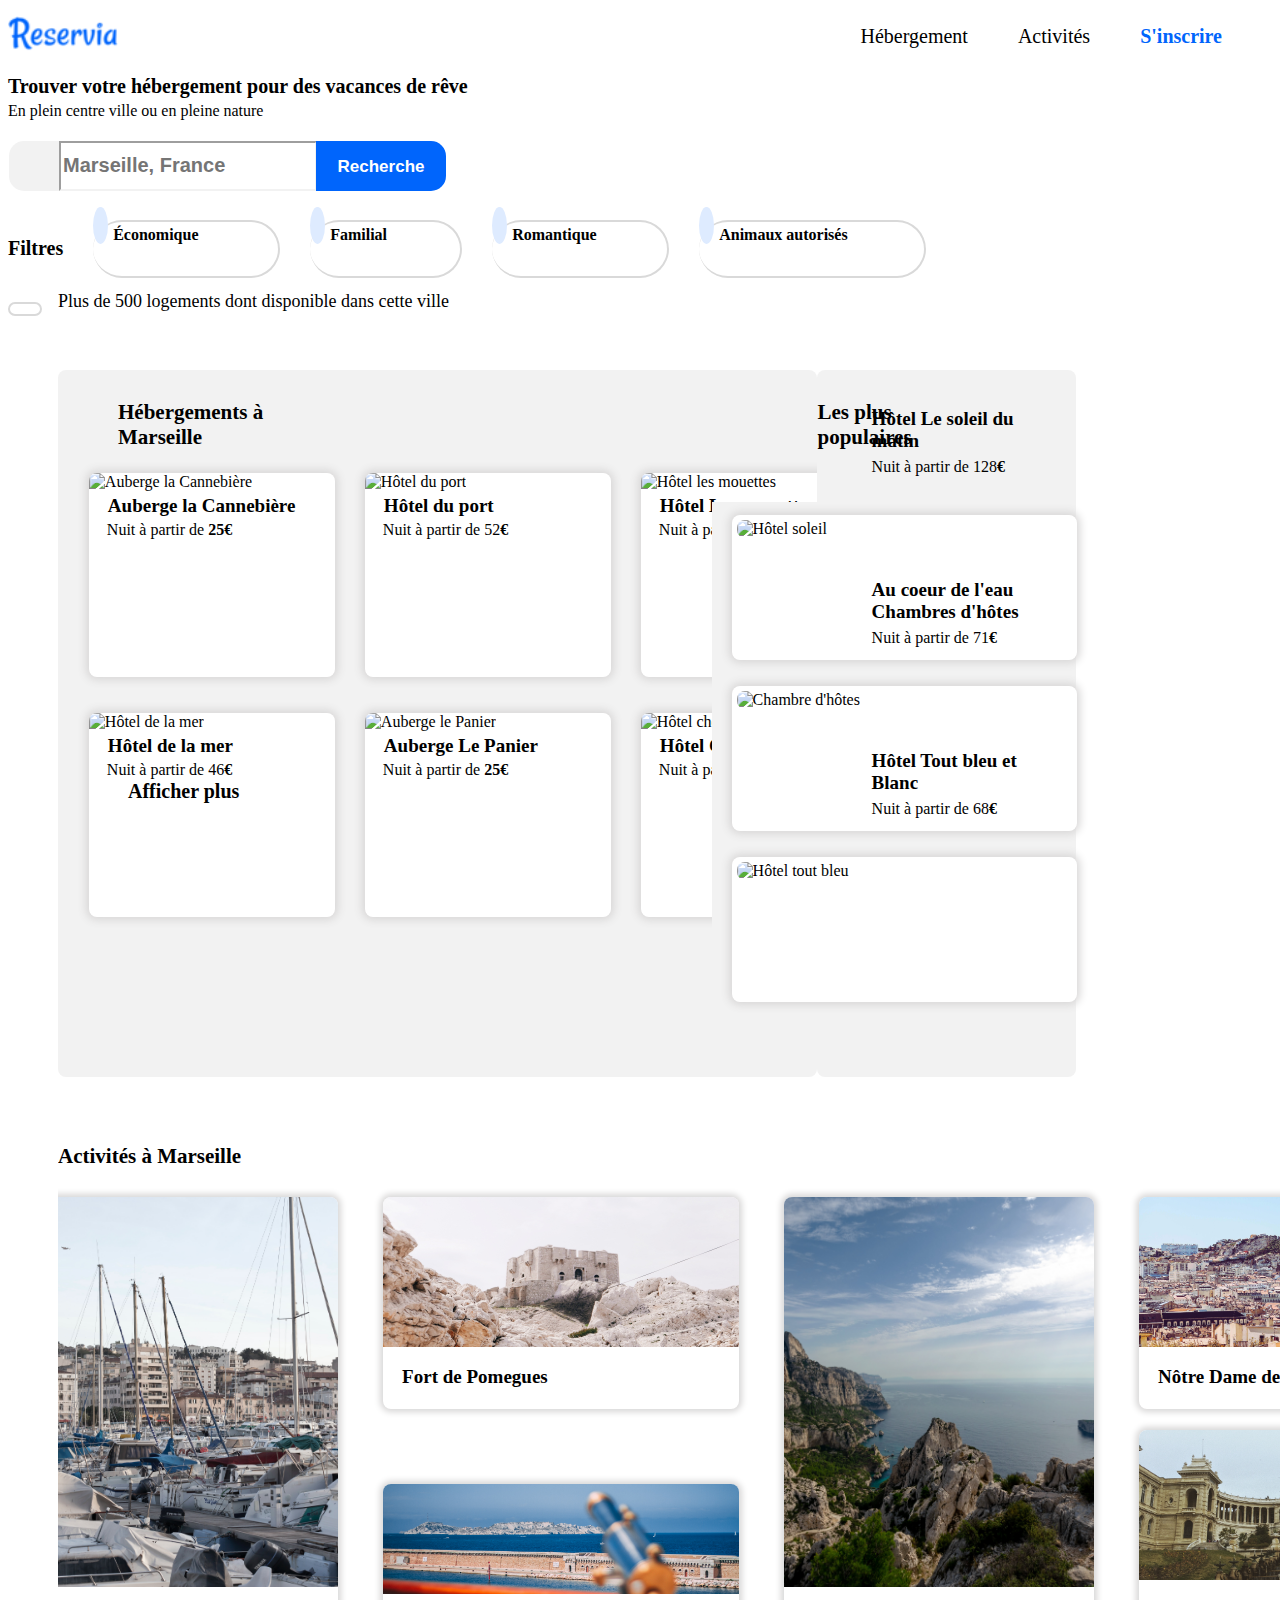
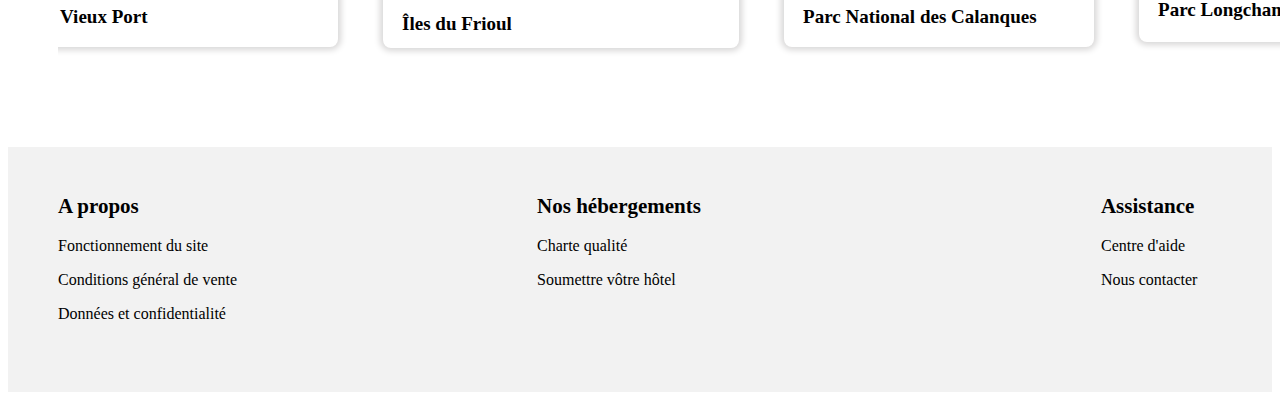
==== index.html @ 45e56929 "modified files" ====
<!DOCTYPE html>
<html lang="fr">

<head>
    <meta charset="utf-8"/>
    <title>Réservia, réserver vos plus belles vacances</title>
    <link rel="stylesheet" href="styles/styles.css">
    <script src="https://kit.fontawesome.com/79e3608237.js" crossorigin="anonymous"></script>
</head>

<body>
                                            <!----------HEADER RESERVIA--------------->
                                            
  <header class="container header-content"> 
                                            <!-------------LEFT PART----------------->

    <div class="logo-content">
          <a href="index.html"><img src="logo/Reservia@3x.png" alt="logo reservia" class="logoreservia"/></a>
          <h1>Trouver votre hébergement pour des vacances de rêve</h1>
          <p class="sous-title">En plein centre ville ou en pleine nature</p>
      <div class="search-localisation">
          <div class="gps">
            <i class="fas fa-map-marker-alt icone"></i>
          </div>
            <input type="text" placeholder="Marseille, France" class="input"/>
            <button>Recherche</button>
      </div>
      <div class="filter">
        <h6>Filtres</h6>
        <div class="catégories eco">
          <i class="fas fa-money-bill-wave icons"></i>
          <a href="#" class="a-filter">Économique</a> 
        </div>
        <div class="catégories fami">
          <i class="fas fa-child icons"></i>
          <a href="#" class="a-filter">Familial</a>
        </div>
        <div class="catégories roman">
          <i class="fas fa-heart icons"></i>
          <a href="#" class="a-filter">Romantique</a>
        </div>
        <div class="catégories animal">
          <i class="fas fa-dog icons"></i>
          <a href="#" class="a-filter">Animaux autorisés</a>
        </div>
  </div>
  <i class="fas fa-info info"></i>
  <p class="info-text">Plus de 500 logements dont disponible dans cette ville</p>  
                                             <!--------------NAVIGATION HEADER------------------>

    <nav> 
          <ul>
              <li><a href="#nav-hebe">Hébergement</a></li>
              <li><a href="#nav-act">Activités</a></li>
              <li class="inscript">S'inscrire</li>
          </ul>
    </nav>
             
</header>
                                            <!----------------MIDDLE RESERVIA------------------------>

<div class="section-up">
   <section class="container1">
                                            <!----------------ACCOMODATION----------------------->

          <h2 id="nav-hebe">Hébergements à Marseille</h2>

    <div class="container1-1">
        <article class="marseille">  
             <img src="images/hebergement/aubergelacannebiere.jpg" alt="Auberge la Cannebière" class="image-marseille"/>
             <h3>Auberge la Cannebière</h3>
             <p class="p-hebe">Nuit à partir de <strong>25€</strong></p>
                <div class="star">
                  <i class="fas fa-star simple"></i>
                  <i class="fas fa-star simple"></i>
                  <i class="fas fa-star simple"></i>
                  <i class="fas fa-star simple"></i>
                  <i class="fas fa-star white"></i>
                </div>

        </article>

        <article class="marseille">

              <img src="images/hebergement/hoteldelamer.jpg" alt="Hôtel de la mer" class="image-marseille"/>
              <h3>Hôtel de la mer</h3>
                <div class="p-star">
                  <p class="p-hebe">Nuit à partir de 46<strong>€</strong></p>
                    <div class="star">
                      <i class="fas fa-star simple"></i>
                      <i class="fas fa-star simple"></i>
                      <i class="fas fa-star simple"></i>
                      <i class="fas fa-star white"></i>
                      <i class="fas fa-star white"></i>
                    </div>
                </div>
        </article>

        <article class="marseille">

              <img src="images/hebergement/hotelduport.jpg" alt="Hôtel du port" class="image-marseille"/>
              <h3>Hôtel du port</h3>
                    <div class="p-star">
                      <p class="p-hebe">Nuit à partir de 52<strong>€</strong></p>
                        <div class="star">
                          <i class="fas fa-star simple"></i>
                          <i class="fas fa-star simple"></i>
                          <i class="fas fa-star simple"></i>
                          <i class="fas fa-star simple"></i>
                          <i class="fas fa-star simple"></i>
                        </div>
                    </div>
        </article>

        <article class="marseille">

               <img src="images/hebergement/aubergelepanier.jpg" alt="Auberge le Panier" class="image-marseille"/>
               <h3>Auberge Le Panier</h3>
                    <div id="p-star">
                      <p class="p-hebe">Nuit à partir de <strong>25€</strong></p>
                        <div class="star">
                           <i class="fas fa-star simple"></i>
                           <i class="fas fa-star simple"></i>
                           <i class="fas fa-star simple"></i>
                           <i class="fas fa-star simple"></i>
                           <i class="fas fa-star white"></i>
                        </div>
                    </div>
        </article>

        <article class="marseille">

                 <img src="images/hebergement/hotellesmouettes.jpg" alt="Hôtel les mouettes" class="image-marseille"/>
                 <h3>Hôtel Les mouettes</h3>
                    <p class="p-hebe">Nuit à partir de 76<strong>€</strong></p>
                      <div class="star">
                          <i class="fas fa-star simple"></i>
                          <i class="fas fa-star simple"></i>
                          <i class="fas fa-star simple"></i>
                          <i class="fas fa-star simple"></i>
                          <i class="fas fa-star white"></i>
                      </div>

        </article>

        <article class="marseille">

                  <img src="images/hebergement/hotelchezamina.jpg" alt="Hôtel chez Amina" class="image-marseille"/>
                  <h3>Hôtel Chez Amina</h3>
                     <p class="p-hebe">Nuit à partir de 96<strong>€</strong></p>
                        <div class="star">
                            <i class="fas fa-star simple"></i>
                            <i class="fas fa-star simple"></i>
                            <i class="fas fa-star simple"></i>
                            <i class="fas fa-star simple"></i>
                            <i class="fas fa-star simple"></i>
                        </div>
        </article>
      </div>
            <a class="affich" href="#">Afficher plus</a>
   </section>
                                                 <!----------------MOST POPULAR--------------------->

   <section class="container2">
      <div id="title-popular">
            <h2 class="title-popular1">Les plus populaires</h2>
            <i class="fas fa-chart-line logo-popular"></i>
      </div>
      <div class="popularcontent">

        <article class="popular">
    
            <img src="images/popular/hotelsoleil.jpg" alt="Hôtel soleil" class="imagepopular"/>
            <h5>Hôtel Le soleil du<br/> matin</h5>
            <p class="nuitpopular">Nuit à partir de 128<strong>€</strong></p>
                   <div class="star-popular">
                           <i class="fas fa-star simple"></i>
                           <i class="fas fa-star simple"></i>
                           <i class="fas fa-star simple"></i>
                           <i class="fas fa-star simple"></i>
                           <i class="fas fa-star simple"></i>
                   </div>
    
        </article>
            
        <article class="popular">
    
            <img src="images/popular/chambredhote.jpg" alt="Chambre d'hôtes" class="imagepopular"/>
            <h5>Au coeur de l'eau<br/>Chambres d'hôtes</h5>
            <p class="nuitpopular">Nuit à partir de 71<strong>€</strong></p>
                   <div class="star-popular">
                            <i class="fas fa-star simple"></i>
                            <i class="fas fa-star simple"></i>
                            <i class="fas fa-star simple"></i>
                            <i class="fas fa-star simple"></i>
                            <i class="fas fa-star white"></i>
                   </div>
    
          </article>
    
          <article class="popular">
    
              <img src="images/popular/hoteltoutbleu.jpg" alt="Hôtel tout bleu" class="imagepopular"/>
              <h5>Hôtel Tout bleu et<br/> Blanc</h5>
              <p class="nuitpopular">Nuit à partir de 68<strong>€</strong></p>
                   <div class="star-popular">
                             <i class="fas fa-star simple"></i>
                             <i class="fas fa-star simple"></i>
                             <i class="fas fa-star simple"></i>
                             <i class="fas fa-star simple"></i>
                             <i class="fas fa-star white"></i>
                   </div>
           </article>
      </div>
   </section>
    </div>

  <section class="conteneur3">
                                                <!------------------ACTIVITIES---------------------->

            <h2><a id="nav-act">Activités à Marseille</a></h2>
     <div class="activities">
      

            <article class="act-big">

                <img src="images/activities/vieuxport.jpg" alt="vieux port" class="image-port"/>
                <h3 class="title-act">Vieux Port</h3>

            </article>

         <div class="actcol1">    
            <article class="act-fort">

                <img src="images/activities/fortdepomegues.jpg" alt="Fort de pomegues" class="image-fort"/>
                <h3 class="title-act">Fort de Pomegues</h3>

            </article>

            <article class="act-frioul">

                <img src="images/activities/ilefrioul.jpg" alt="Îles du Frioul" class="image-frioul"/>
                <h3 class="title-act">Îles du Frioul</h3>

            </article>
         </div>

            <article class="act-national">

                <img src="images/activities/parcnational.jpg" alt="Parc national des Calanques" class="image-national"/>
                <h3 class="title-act">Parc National des Calanques</h3>

            </article>


            <article class="act-notredame">

                <img src="images/activities/notredame.jpg" alt="Nôtre dame de la Garde" class="image-notredame"/>
                <h3 class="title-act">Nôtre Dame de la Garde</h3>

            </article>

            <article class="act-longchamp">

                <img src="images/activities/parclongchamp.jpg" alt="Parc Longchamp" class="image-longchamp"/>
                <h3 class="title-act">Parc Longchamp</h3>

            </article>
     </div>
  </section>
                                            <!------------------FOOTER------------------------> 
  <footer>                                  
     <div class="pied">
      
       <div class="about">
                 <h2 class="title">A propos</h2>
                 <p><a href="#" class="footernav">Fonctionnement du site</a></p>
                 <p><a href="#" class="footernav">Conditions général de vente</a></p>
                 <p><a href="#" class="footernav">Données et confidentialité</a></p>
       </div>
       
       <div class="hebe">
                 <h2 class="title"><a></a>Nos hébergements</h2>
                 <p><a href="#" class="footernav">Charte qualité</a></p>
                 <p><a href="#" class="footernav">Soumettre vôtre hôtel</a></p>
       </div>

        <div class="contact">
                 <h2 class="title">Assistance</h2>
                 <p><a href="#" class="footernav">Centre d'aide</a></p>
                 <p><a href="#" class="footernav">Nous contacter</a></p>
        </div>

     </div>
   </footer>
  </body>
 
</html>
---- styles/styles.css ----
/*.......... POLICE & TITLES..........*/

@font-face
{
    font-family: 'raleway-medium';
    src: url('polices/Raleway-Medium.ttf');
    font-family: 'raleway-variable';
    src: url('polices/Raleway-VariableFont.ttf');
}

body
{
    font-family: 'raleway-variable';
}

h1,nav li
{
    font-size: 20px;
}
h2
{
    font-size: 21px;
    color: black;
    font-weight: bold;
}

h3
{
    font-size: 19px;
    color: black;
    font-weight: bold;
    margin: 4px;
    padding-left: 15px;
}
h5
{
    font-size: 19px;
    color: black;
    font-weight: bold;
    padding-left: 140px;
    margin-top: -130px;
    position: absolute;   
}
h6
{
    font-size: 20px;
}
                  /*..........HEADER RESERVIA..........*/

header-content
{
    display: flex;
    flex-flow: row wrap;
    justify-content: space-between;
    align-content: flex-start;
    margin-left: 50px;
}
.logoreservia
{
    width: 110px;
    height: 50px;
}

.logo-content
{   
    display: flex;
    flex-flow: column wrap;
}
.sous-title
{
    margin-top: -10px;
}
.search-localisation 
{
    display: flex;
    flex-flow: row wrap;
    justify-content: stretch;
    margin-top: 5px; 
}

.gps
{
    width: 50px;
    height: 50px;
    margin-left: 1px;
    border-top-left-radius: 15px;
    border-bottom-left-radius: 15px;
    background-color: #f2f2f2
}
.icone
{ 
    color: black;
    font-size: 20px;
    position: absolute;
    margin-left: 15px;
    margin-top: 15px;

}
.input
{
    border-color: #f2f2f2;
    width: 250px;
    color: black;
    font-size: 20px;
    font-weight: bold;
}
button
{
    margin-left: -1px;
    width: 130px;
    height: 50px;
    font-size: 17px;
    font-weight: 600;
    line-height: 50px;
    background-color: #0065FC;
    color: #fff;
    border: none;
    border-top-right-radius: 15px;
    border-bottom-right-radius: 15px;
    cursor: pointer; 
}
.filter
{
    display: flex;
    flex-flow: row wrap;
    justify-content: flex-start;
    align-items: center;
}
.catégories
{
    border: 2px solid #d9d9d9;
    border-radius: 30px;
    height: 54px;
    border-left: none; 
    margin-left: 30px;
}
.icons
{
    color: #0065FC;
    background-color: #DEEBFF;
    border-radius: 50%;
    padding-left: 15px;
    padding-top:15px;
    width: 40px;
    height: 40px;
    font-size: 20px;
}
.a-filter
{
    text-decoration: none;
    color: #000;
    padding-left: 5px;
    font-weight: bold;
    font-size: 16px;
}
.eco
  {
    width: 185px;
  }
.fami
  {
    width: 150px;
  }
.roman
  {
    width: 175px;
  }
.animal
  {
    width: 225px;
  }
.catégories:hover
  {
    border: 2px solid black;
  }
.icons:hover
  {
    background-color: black;
  }
.infoss
  {
    display: flex;
    flex-flow: row wrap;
  }
.info
  {   
    width: 20px;
    padding-left: 10px;
    padding-top: 5px;
    padding-bottom:5px;
    color:#0065FC;
    font-size: 20px;
    border: 2px solid #d9d9d9;
    border-radius: 30px;
    line-height: 20px;
    margin-top: -5px;
  }
.info-text
  {
    font-size: 18px;  
    margin-left: 50px;
    margin-top: -25px;
  }

                       /*..........NAVIGATION..........*/

nav ul
{ 
    list-style-type:none;
    display: flex;
    justify-content: right;
    margin-top: -340px;
    padding-top: 35px;
}
nav li
{
    margin-right: 50px;
}
.inscript
{
    color: #0065FC;
    font-weight: bold;
}

nav a
{
    text-decoration: none;
    color: black;

}
nav a:hover
{
    color: #0065FC;
    border-top: 2px solid #0065FC;
    padding-top: 40px;
}

                      /*..........HIGH SECTION..........*/

.section-up
{
    display: flex;
    justify-content: space-between;
    margin-top: 40px;

}
.simple
{
    color: #0065FC; 
}
.white
{
    color: #f2f2f2  
}
                      /*..........ACCOMODATION..........*/

.container1
{
    width: 1081px;
    height: 707px;
    display: flex;
    background-color: #f2f2f2;
    border-radius: 8px;
    margin-left: 50px;
}
.container1-1
{
    width: 810px;
    height: 450px;
    display: flex;
    flex-flow: column wrap;
    border-radius: 8px;
    justify-content: space-around;
    margin-top: 100px;
    margin-left: -240px;
    gap: 30px;

}
#nav-hebe
{
    margin-left: 60px;
    margin-top: 30px;
}
.marseille
{    
    width: 246px;
    height: 204px;
    border-radius: 8px;
    box-shadow: 0 0 8px 3px #d8d7d7;
    background-color: white;
}

.image-marseille
{
    width: 246px;
    height: 120px;
    object-fit:cover;
    border-radius: 8px 8px 0 0;
}

.p-hebe
{
    color: black;
    margin-top: -0px;
    margin-bottom: 25px;
    margin-left: 18px; 
}
.star
{ 
    margin-top: -16px;
    margin-left: 18px;
}

.affich
{
    text-decoration: none;
    font-weight: bold;
    font-size: 20px;
    color: black;
    position: absolute;
    margin-top: 32%;
    margin-left: 70px;
}
                    /*----- MOST POPULAR-----*/
.container2
{
    width: 420px;
    height: 707px;
    display: flex;
    border-radius: 8px;
    background-color: #f2f2f2;
    justify-content: center;
    margin-right: 250px;
}
.title-popular1
{
    text-align: left;
    margin-top: 30px;
}
.logo-popular
{
    font-size: 25px;
    position: absolute;
    margin-left: 350px;
    margin-top: -45px;
}

.popularcontent
{
    width: 364px;
    height: 512px;
    background-color: #f2f2f2;
    display: flex;
    flex-flow: column wrap;
    justify-content: space-around;
    align-self:center;
    margin-left: -200px;
    margin-top: 70px;
}
.popular
{
    width: 345px;
    height: 145px;
    border-radius: 8px;
    box-shadow: 0 0 8px 3px #d8d7d7;
    background-color: white;
    margin-left: 20px;
}

.imagepopular
{
    width: 120px;
    height: 135px;
    border-radius: 8px 0 0 8px;
    margin-top: 5px;
    margin-left: 5px;
}

.nuitpopular
{
    color: black;
    margin-top: -80px;
    margin-left: 140px;    
}
.star-popular
{
    color:#0065FC;
    margin-top: 30px; 
    margin-left: 140px;  
}
                  /*..........ACTIVITIES..........*/

.conteneur3
{
    overflow: auto;
    width: 1900px;
    height: 600px;
    display: flex;
    justify-content: left;
    margin-left: 50px;
    margin-top: 50px;
    margin-bottom: 20px;
}
.activities
{
    display: flex;
    flex-flow: column wrap;
    justify-content: space-between;
    margin-top: 70px;
    margin-left: -200px;
}
.title-act
{
    margin-top: 15px;
}
.act-big
{
    width: 297px;
    height: 450px;
    border-radius: 8px;
    box-shadow: 0 0 6px 3px #d8d7d7;
}
.image-port
{
    width: 297px;
    height:390px ;
    object-fit: cover;
    border-radius: 8px 8px 0 0;
}

.act-fort
{
    width: 356px;
    height: 212px;
    border-radius: 8px;
    box-shadow: 0 0 6px 3px #d8d7d7;
    margin-left: 45px; 
}
.image-fort
{
    width: 356px;
    height: 150px;
    object-fit: cover;
    border-radius: 8px 8px 0 0;
}
.act-frioul
{
    width: 356px;
    height: 164px;
    border-radius: 8px;
    box-shadow: 0 0 6px 3px #d8d7d7;
    margin-left: 45px;
    margin-top: 75px;
}
.image-frioul
{
    width: 356px;
    height: 110px;
    object-fit: cover;
    border-radius: 8px 8px 0 0;
}
.act-national
{
    width: 310px;
    height: 450px;
    border-radius: 8px;
    box-shadow: 0 0 6px 3px #d8d7d7;
    margin-left: 45px;
}
.image-national
{
    width: 310px;
    height: 390px;
    object-fit: cover;
    border-radius: 8px 8px 0 0;
}
.act-notredame
{
    width: 356px;
    height: 212px;
    border-radius: 8px;
    box-shadow: 0 0 6px 3px #d8d7d7;
    margin-left: 45px;
}
.image-notredame
{
    width: 356px;
    height: 150px;
    object-fit: cover;
    border-radius: 8px 8px 0 0;
}

.act-longchamp
{
    width: 356px;
    height: 212px;
    border-radius: 8px;
    box-shadow: 0 0 6px 3px #d8d7d7;
    margin-left: 45px;
    margin-bottom: 85px;
}
.image-longchamp
{
    width: 356px;
    height: 150px;
    object-fit: cover;
    border-radius: 8px 8px 0 0;
}

              /*..........FOOTER..........*/

footer a
{
    color: black;
    text-decoration: none;
}
footer a:hover
{
    color: #0065FC;
}
.pied
{
    background-color:#f2f2f2;
    display: flex;
    justify-content:flex-start;
    padding-top: 30px;
    height: 215px;
}
.about
{
    padding-left: 50px;
}
.hebe
{
    padding-left: 300px;
}
.contact
{
    padding-left: 400px;
}
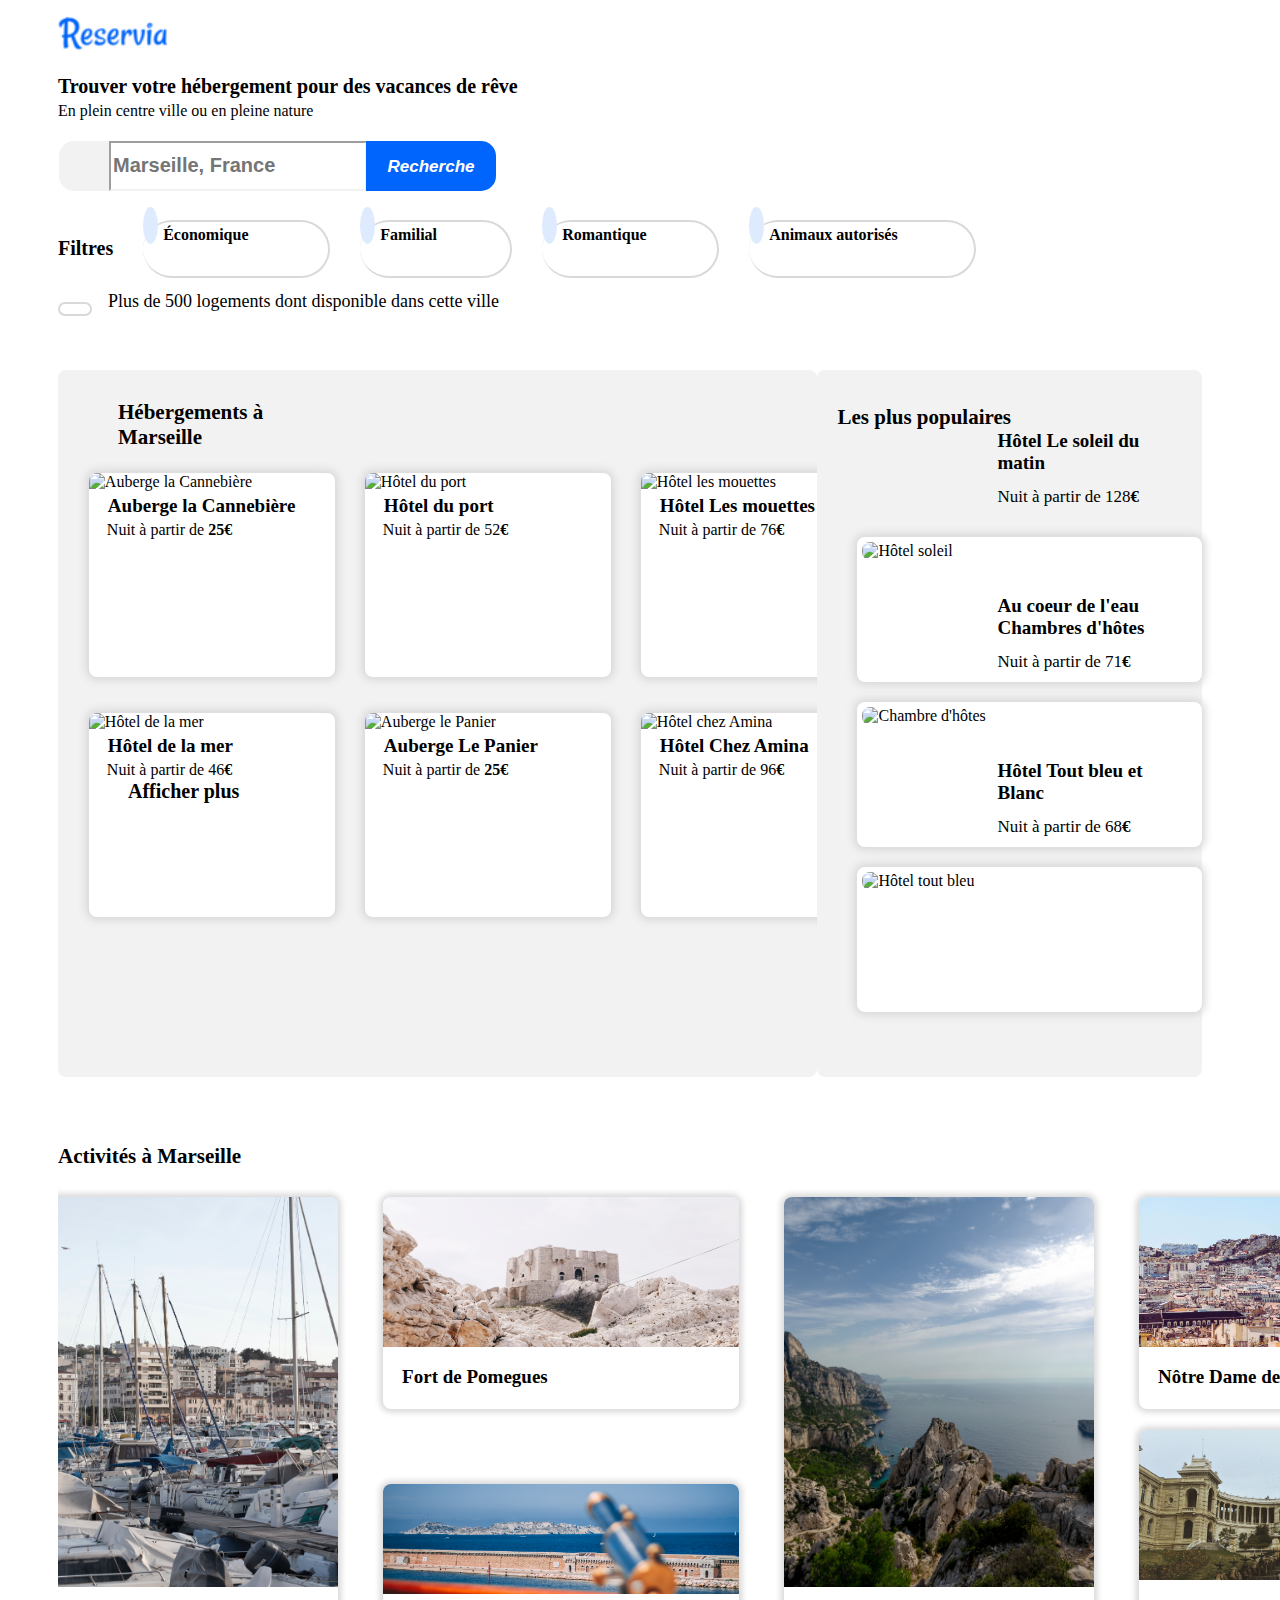
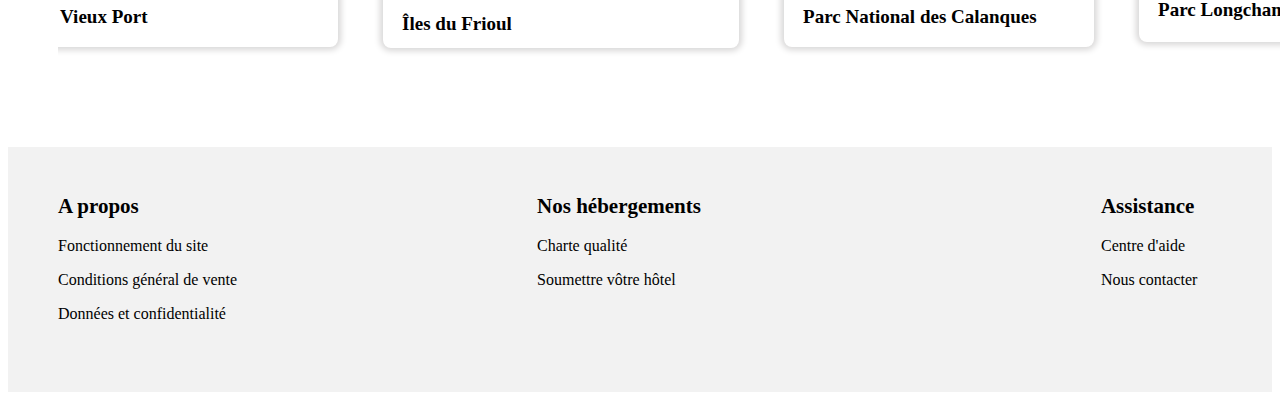
==== commit db41a1b2: "modified files css for responsive" ====
--- a/index.html
+++ b/index.html
@@ -3,8 +3,10 @@
 
 <head>
     <meta charset="utf-8"/>
+    <meta name="viewport" content="width=device-width,initial-scale=1.0">
     <title>Réservia, réserver vos plus belles vacances</title>
-    <link rel="stylesheet" href="styles/styles.css">
+    <link rel="stylesheet" href="styles/styles.css"/>
+    <link rel="stylesheet" media=" only screen and (max-width: 375px)" href="styles/mobile-style.css">
     <script src="https://kit.fontawesome.com/79e3608237.js" crossorigin="anonymous"></script>
 </head>
 
@@ -23,7 +25,7 @@
             <i class="fas fa-map-marker-alt icone"></i>
           </div>
             <input type="text" placeholder="Marseille, France" class="input"/>
-            <button>Recherche</button>
+            <button><em>Recherche</em><i class="fas fa-search searchicon"></i></button>
       </div>
       <div class="filter">
         <h6>Filtres</h6>
@@ -45,17 +47,16 @@
         </div>
   </div>
   <i class="fas fa-info info"></i>
-  <p class="info-text">Plus de 500 logements dont disponible dans cette ville</p>  
+  <p class="info-text">Plus de 500 logements dont disponible dans cette ville</p>
+  </div>  
                                              <!--------------NAVIGATION HEADER------------------>
-
     <nav> 
           <ul>
               <li><a href="#nav-hebe">Hébergement</a></li>
               <li><a href="#nav-act">Activités</a></li>
               <li class="inscript">S'inscrire</li>
           </ul>
-    </nav>
-             
+    </nav>        
 </header>
                                             <!----------------MIDDLE RESERVIA------------------------>
 
@@ -69,6 +70,7 @@
         <article class="marseille">  
              <img src="images/hebergement/aubergelacannebiere.jpg" alt="Auberge la Cannebière" class="image-marseille"/>
              <h3>Auberge la Cannebière</h3>
+             <div class="p-star">
              <p class="p-hebe">Nuit à partir de <strong>25€</strong></p>
                 <div class="star">
                   <i class="fas fa-star simple"></i>
@@ -77,7 +79,7 @@
                   <i class="fas fa-star simple"></i>
                   <i class="fas fa-star white"></i>
                 </div>
-
+              </div>
         </article>
 
         <article class="marseille">
@@ -132,6 +134,7 @@
 
                  <img src="images/hebergement/hotellesmouettes.jpg" alt="Hôtel les mouettes" class="image-marseille"/>
                  <h3>Hôtel Les mouettes</h3>
+                 <div class="p-star">
                     <p class="p-hebe">Nuit à partir de 76<strong>€</strong></p>
                       <div class="star">
                           <i class="fas fa-star simple"></i>
@@ -140,13 +143,14 @@
                           <i class="fas fa-star simple"></i>
                           <i class="fas fa-star white"></i>
                       </div>
-
+                    </div>
         </article>
 
         <article class="marseille">
 
                   <img src="images/hebergement/hotelchezamina.jpg" alt="Hôtel chez Amina" class="image-marseille"/>
                   <h3>Hôtel Chez Amina</h3>
+                  <div class="p-star">
                      <p class="p-hebe">Nuit à partir de 96<strong>€</strong></p>
                         <div class="star">
                             <i class="fas fa-star simple"></i>
@@ -155,6 +159,7 @@
                             <i class="fas fa-star simple"></i>
                             <i class="fas fa-star simple"></i>
                         </div>
+                      </div>
         </article>
       </div>
             <a class="affich" href="#">Afficher plus</a>
@@ -172,6 +177,7 @@
     
             <img src="images/popular/hotelsoleil.jpg" alt="Hôtel soleil" class="imagepopular"/>
             <h5>Hôtel Le soleil du<br/> matin</h5>
+            <div class="text-popular">
             <p class="nuitpopular">Nuit à partir de 128<strong>€</strong></p>
                    <div class="star-popular">
                            <i class="fas fa-star simple"></i>
@@ -180,13 +186,14 @@
                            <i class="fas fa-star simple"></i>
                            <i class="fas fa-star simple"></i>
                    </div>
-    
+                  </div>
         </article>
             
         <article class="popular">
     
             <img src="images/popular/chambredhote.jpg" alt="Chambre d'hôtes" class="imagepopular"/>
             <h5>Au coeur de l'eau<br/>Chambres d'hôtes</h5>
+            <div class="text-popular">
             <p class="nuitpopular">Nuit à partir de 71<strong>€</strong></p>
                    <div class="star-popular">
                             <i class="fas fa-star simple"></i>
@@ -195,13 +202,14 @@
                             <i class="fas fa-star simple"></i>
                             <i class="fas fa-star white"></i>
                    </div>
-    
+                  </div>
           </article>
     
           <article class="popular">
     
               <img src="images/popular/hoteltoutbleu.jpg" alt="Hôtel tout bleu" class="imagepopular"/>
               <h5>Hôtel Tout bleu et<br/> Blanc</h5>
+              <div class="text-popular">
               <p class="nuitpopular">Nuit à partir de 68<strong>€</strong></p>
                    <div class="star-popular">
                              <i class="fas fa-star simple"></i>
@@ -210,59 +218,60 @@
                              <i class="fas fa-star simple"></i>
                              <i class="fas fa-star white"></i>
                    </div>
+                  </div>
            </article>
       </div>
    </section>
     </div>
-
+<!------------------ACTIVITIES---------------------->
   <section class="conteneur3">
-                                                <!------------------ACTIVITIES---------------------->
+
 
             <h2><a id="nav-act">Activités à Marseille</a></h2>
      <div class="activities">
       
 
-            <article class="act-big">
-
-                <img src="images/activities/vieuxport.jpg" alt="vieux port" class="image-port"/>
+            <article class="act-big mobile-act">
+
+                <img src="images/activities/vieuxport.jpg" alt="vieux port" class="image-port  mobile-imgact"/>
                 <h3 class="title-act">Vieux Port</h3>
 
             </article>
 
          <div class="actcol1">    
-            <article class="act-fort">
-
-                <img src="images/activities/fortdepomegues.jpg" alt="Fort de pomegues" class="image-fort"/>
+            <article class="act-fort mobile-act">
+
+                <img src="images/activities/fortdepomegues.jpg" alt="Fort de pomegues" class="image-fort  mobile-imgact"/>
                 <h3 class="title-act">Fort de Pomegues</h3>
 
             </article>
 
-            <article class="act-frioul">
-
-                <img src="images/activities/ilefrioul.jpg" alt="Îles du Frioul" class="image-frioul"/>
+            <article class="act-frioul mobile-act">
+
+                <img src="images/activities/ilefrioul.jpg" alt="Îles du Frioul" class="image-frioul  mobile-imgact"/>
                 <h3 class="title-act">Îles du Frioul</h3>
 
             </article>
          </div>
 
-            <article class="act-national">
-
-                <img src="images/activities/parcnational.jpg" alt="Parc national des Calanques" class="image-national"/>
+            <article class="act-national mobile-act">
+
+                <img src="images/activities/parcnational.jpg" alt="Parc national des Calanques" class="image-national  mobile-imgact"/>
                 <h3 class="title-act">Parc National des Calanques</h3>
 
             </article>
 
 
-            <article class="act-notredame">
-
-                <img src="images/activities/notredame.jpg" alt="Nôtre dame de la Garde" class="image-notredame"/>
+            <article class="act-notredame mobile-act">
+
+                <img src="images/activities/notredame.jpg" alt="Nôtre dame de la Garde" class="image-notredame  mobile-imgact"/>
                 <h3 class="title-act">Nôtre Dame de la Garde</h3>
 
             </article>
 
-            <article class="act-longchamp">
-
-                <img src="images/activities/parclongchamp.jpg" alt="Parc Longchamp" class="image-longchamp"/>
+            <article class="act-longchamp mobile-act">
+
+                <img src="images/activities/parclongchamp.jpg" alt="Parc Longchamp" class="image-longchamp  mobile-imgact"/>
                 <h3 class="title-act">Parc Longchamp</h3>
 
             </article>
@@ -272,20 +281,20 @@
   <footer>                                  
      <div class="pied">
       
-       <div class="about">
+       <div class="about footer-text">
                  <h2 class="title">A propos</h2>
                  <p><a href="#" class="footernav">Fonctionnement du site</a></p>
                  <p><a href="#" class="footernav">Conditions général de vente</a></p>
                  <p><a href="#" class="footernav">Données et confidentialité</a></p>
        </div>
        
-       <div class="hebe">
+       <div class="hebe footer-text">
                  <h2 class="title"><a></a>Nos hébergements</h2>
                  <p><a href="#" class="footernav">Charte qualité</a></p>
                  <p><a href="#" class="footernav">Soumettre vôtre hôtel</a></p>
        </div>
 
-        <div class="contact">
+        <div class="contact footer-text">
                  <h2 class="title">Assistance</h2>
                  <p><a href="#" class="footernav">Centre d'aide</a></p>
                  <p><a href="#" class="footernav">Nous contacter</a></p>
--- a/styles/styles.css
+++ b/styles/styles.css
@@ -47,7 +47,7 @@
 }
                   /*..........HEADER RESERVIA..........*/
 
-header-content
+.header-content
 {
     display: flex;
     flex-flow: row wrap;
@@ -119,6 +119,11 @@
     border-bottom-right-radius: 15px;
     cursor: pointer; 
 }
+
+.searchicon
+{
+  color:#0065FC;
+}
 .filter
 {
     display: flex;
@@ -208,9 +213,9 @@
 { 
     list-style-type:none;
     display: flex;
-    justify-content: right;
     margin-top: -340px;
     padding-top: 35px;
+    margin-left: 1400px;
 }
 nav li
 {
@@ -327,15 +332,17 @@
     width: 420px;
     height: 707px;
     display: flex;
+    flex-flow: column wrap;
     border-radius: 8px;
     background-color: #f2f2f2;
-    justify-content: center;
+    justify-content:space-around;
     margin-right: 250px;
 }
 .title-popular1
 {
     text-align: left;
-    margin-top: 30px;
+    margin-top: -10px;
+    margin-left: 20px;
 }
 .logo-popular
 {
@@ -345,18 +352,6 @@
     margin-top: -45px;
 }
 
-.popularcontent
-{
-    width: 364px;
-    height: 512px;
-    background-color: #f2f2f2;
-    display: flex;
-    flex-flow: column wrap;
-    justify-content: space-around;
-    align-self:center;
-    margin-left: -200px;
-    margin-top: 70px;
-}
 .popular
 {
     width: 345px;
@@ -364,7 +359,8 @@
     border-radius: 8px;
     box-shadow: 0 0 8px 3px #d8d7d7;
     background-color: white;
-    margin-left: 20px;
+    margin-left: 40px;
+    margin-bottom: 20px;
 }
 
 .imagepopular
@@ -376,17 +372,11 @@
     margin-left: 5px;
 }
 
-.nuitpopular
-{
-    color: black;
-    margin-top: -80px;
-    margin-left: 140px;    
-}
-.star-popular
-{
-    color:#0065FC;
-    margin-top: 30px; 
-    margin-left: 140px;  
+.text-popular
+{
+  font-size: 17px;
+  margin-left: 140px;
+  margin-top: -90px;
 }
                   /*..........ACTIVITIES..........*/
 
@@ -415,6 +405,7 @@
 }
 .act-big
 {
+
     width: 297px;
     height: 450px;
     border-radius: 8px;
@@ -537,4 +528,183 @@
 .contact
 {
     padding-left: 400px;
-}+}
+
+@media screen and (min-width: 400px) and (max-width: 1028px)
+{
+    body
+    {
+        width: 1228px;
+    }
+    h1
+    {
+      margin-top: 50px;
+    }
+    #nav-hebe
+    {
+        margin-left: 20px;
+    }
+
+    /*HEADER*/
+    .header-content
+    {
+      margin-left: -5px;
+    }
+    .filter
+    {
+        display: block;
+        justify-content: space-around;
+    }
+    .filter-media
+    {
+      display: flex;
+      flex-flow: column wrap;
+      margin-top: -30px;
+      margin-bottom: 30px;
+    }
+    .catégories
+    {
+        margin-top: 10px;
+    }
+    .info
+    {
+     margin-top: 30px;
+    }
+    .info-text
+      {
+        font-size: 16px;  
+        margin-top: -30px;
+      }
+     /*NAVIGATION*/
+    
+     nav ul
+    { 
+        margin-top: -670px;
+        margin-left: 300px;
+    }
+    
+    /*MIDDLE SECTION*/
+    .section-up
+    {
+      width: 800px;
+      flex-flow: row wrap;
+    }
+     /*ACCOMODATION*/
+     .container1
+     {
+         width: 375px;
+         height: 1500px;
+         margin-left: -10px;
+         background-color: white;
+     }
+     .container1-1
+     {
+         width: 375px;
+         height: 1350px;
+     }
+     .marseille
+     {    
+         width: 340px;
+         height: 200px;
+         margin-right: 15px;
+     }
+     .image-marseille
+     {
+         width: 340px;
+         height: 115px;
+     }
+    /*----- MOST POPULAR-----*/
+    .container2
+    {
+        width: 375px;
+        height: 580px;
+        margin-right: 40px;
+        background-color: white;
+        margin-top: 30px;
+    }
+    .title-popular1
+    {
+        margin-left: 15px;
+    }
+    .popular
+    {
+        margin-left: 15px
+    }
+    .affich
+    {
+       margin-top: 1500px;
+       margin-left: 20px;
+    }
+
+    /*ACTIVITIES*/
+    
+    .conteneur3
+    {
+        width: 800px;
+        height: 900px;
+        display: flex;
+        justify-content: left;
+        margin-top: 20px;
+        margin-left: 5px;
+    }
+    .activities
+    {
+      display: flex;
+      flex-flow: row wrap;
+      margin-top: 70px;
+      justify-content: space-around;
+      width: 800px;
+      margin-left: -230px;
+    }
+    .mobile-act
+    {
+      width: 340px;
+      height: 200px;
+      border-radius: 15px;
+      box-shadow: 0 0 8px 3px #d8d7d7;
+      margin-bottom: 30px;
+    }
+    .act-big
+    {
+        margin-right: -80px;
+    }
+    .act-national
+    {
+      margin-top: -258px;
+      margin-left: -0px;
+      margin-right: -80px;
+    }
+    .act-longchamp
+    {
+      margin-right: 430px;
+      margin-top: -258px;
+    }
+    .mobile-imgact
+    {
+      width: 340px;
+      height: 135px;
+      border-radius: 15px 15px 0 0;
+    }
+    /*FOOTER*/
+    .pied
+    {
+        flex-flow: row wrap;
+        width: 1028px;
+        height: 250px;
+        margin-top: 100px;
+        padding-top: 55px;
+    }
+    .about
+    {
+        padding-left: 10px;
+    }
+     .hebe
+    {
+        padding-left: 50px;
+    }
+    .contact
+    {
+        padding-left: 70px;
+    }
+
+}
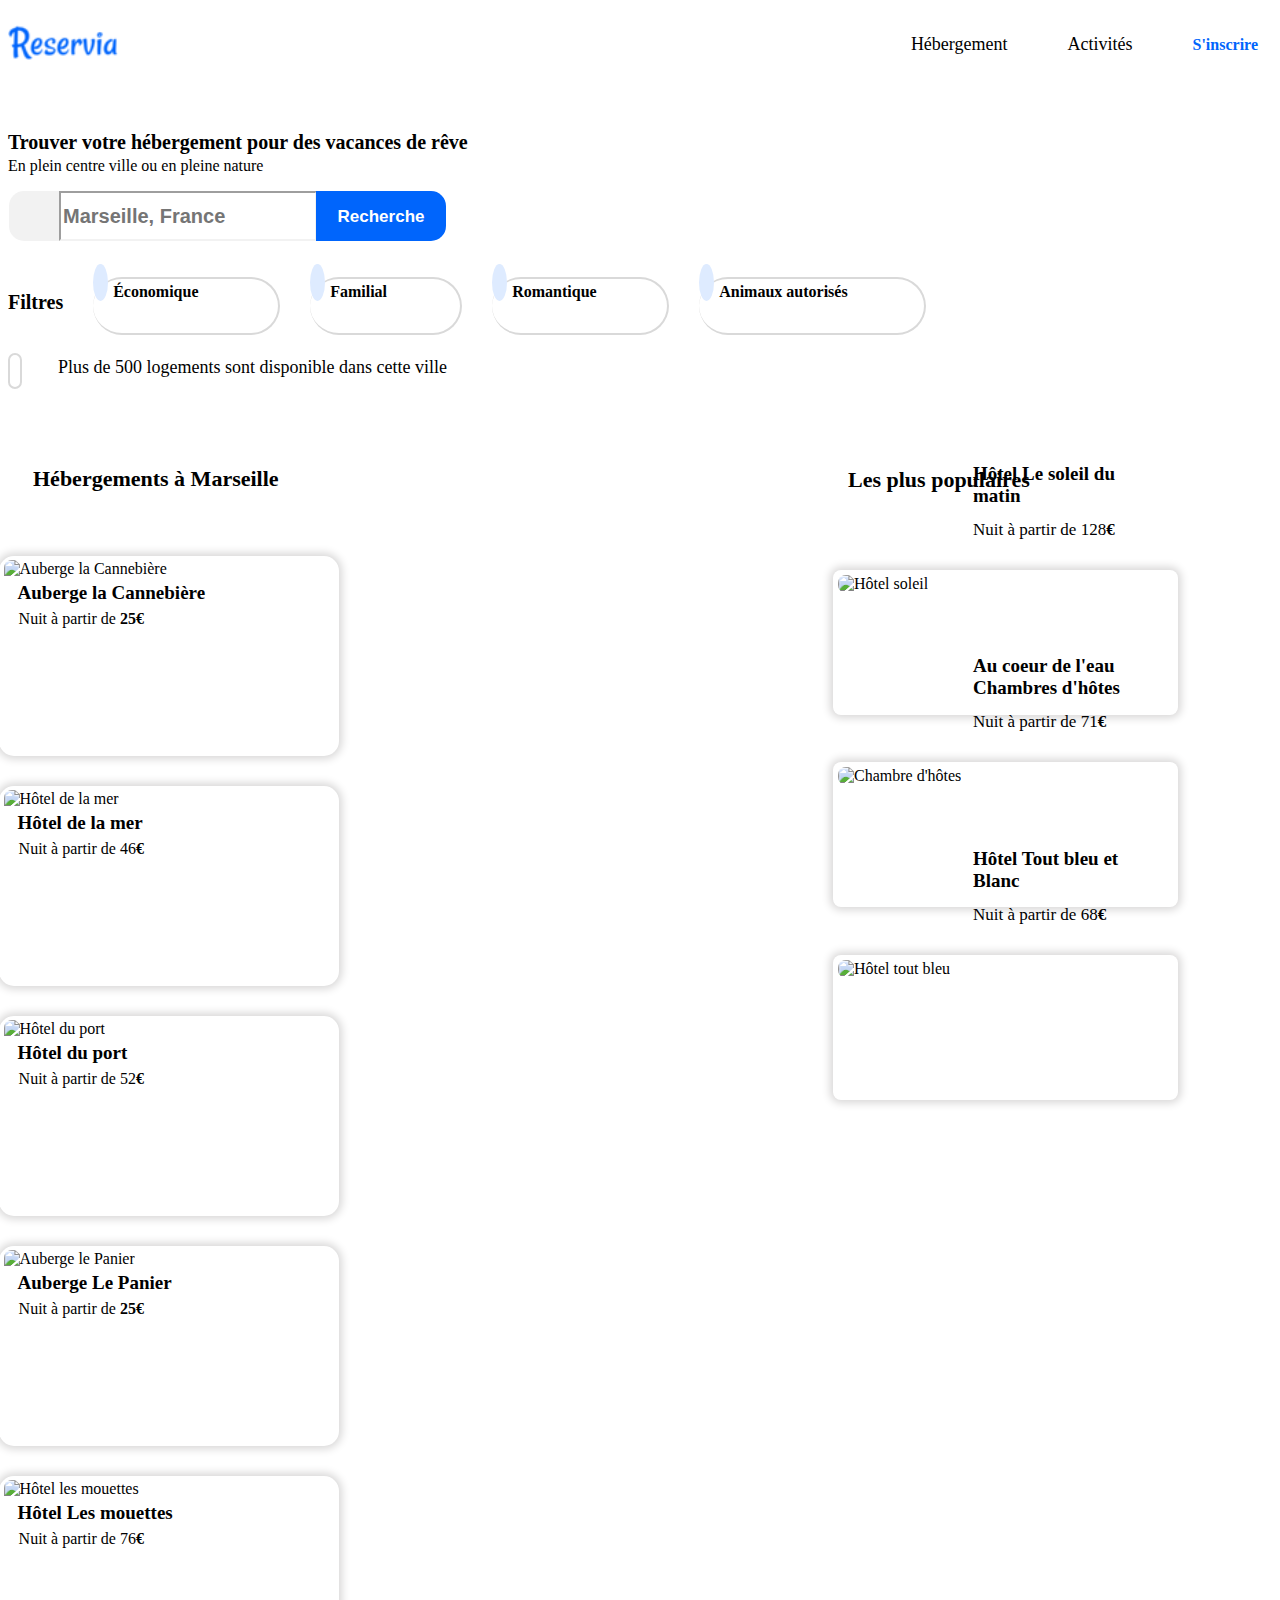
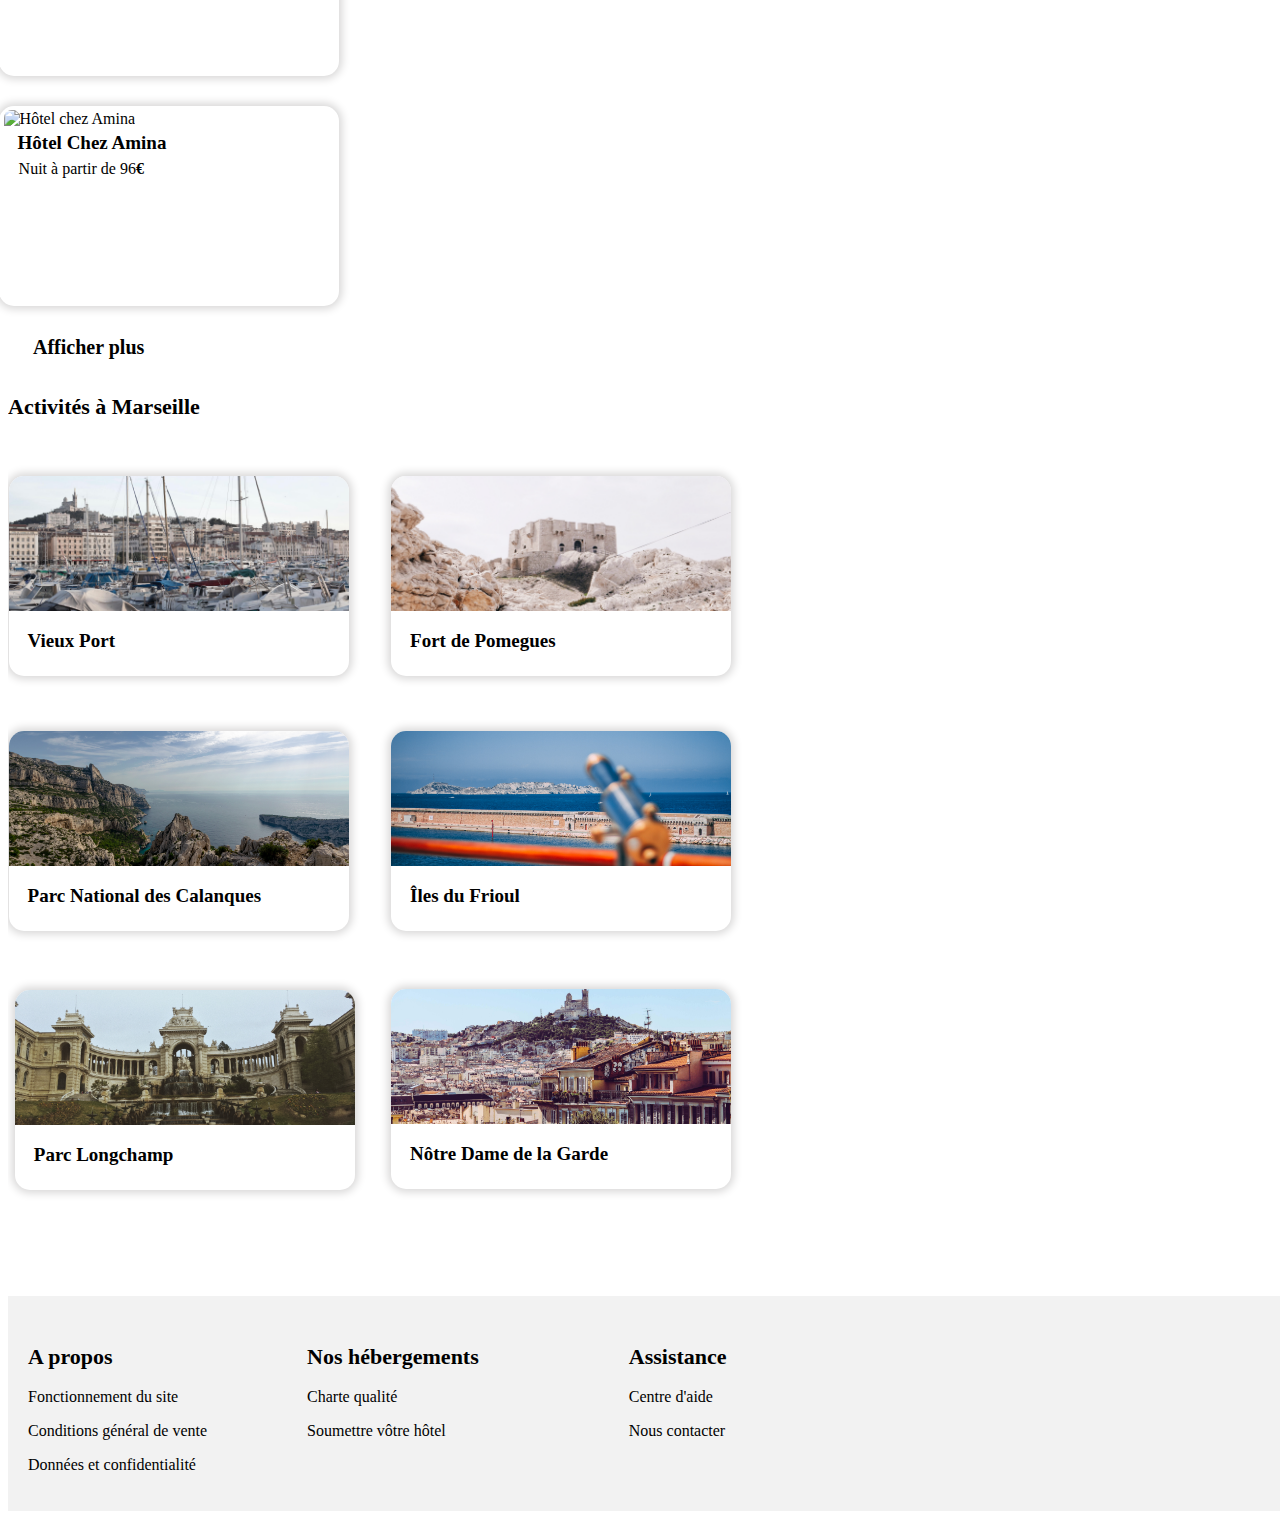
==== commit a40d6a09: "modified files html & css" ====
--- a/index.html
+++ b/index.html
@@ -2,306 +2,308 @@
 <html lang="fr">
 
 <head>
-    <meta charset="utf-8"/>
-    <meta name="viewport" content="width=device-width,initial-scale=1.0">
-    <title>Réservia, réserver vos plus belles vacances</title>
-    <link rel="stylesheet" href="styles/styles.css"/>
-    <link rel="stylesheet" media=" only screen and (max-width: 375px)" href="styles/mobile-style.css">
-    <script src="https://kit.fontawesome.com/79e3608237.js" crossorigin="anonymous"></script>
+  <meta charset="utf-8" />
+  <title>Réservia,FLEXBOX</title>
+  <link rel="stylesheet" href="styles/styles.css" />
+  <script src="https://kit.fontawesome.com/79e3608237.js" crossorigin="anonymous"></script>
 </head>
 
 <body>
-                                            <!----------HEADER RESERVIA--------------->
-                                            
-  <header class="container header-content"> 
-                                            <!-------------LEFT PART----------------->
-
-    <div class="logo-content">
-          <a href="index.html"><img src="logo/Reservia@3x.png" alt="logo reservia" class="logoreservia"/></a>
-          <h1>Trouver votre hébergement pour des vacances de rêve</h1>
-          <p class="sous-title">En plein centre ville ou en pleine nature</p>
-      <div class="search-localisation">
-          <div class="gps">
-            <i class="fas fa-map-marker-alt icone"></i>
-          </div>
-            <input type="text" placeholder="Marseille, France" class="input"/>
-            <button><em>Recherche</em><i class="fas fa-search searchicon"></i></button>
+  <!----------HEADER RESERVIA--------------->
+
+  <header class="header-content">
+    <!--MENU-NAV-->
+    <div class="nav-menu">
+      <a href="index.html"><img src="logo/Reservia@3x.png" alt="logo reservia" class="logo-reservia" /></a>
+      <nav>
+        <ul>
+          <li><a class="nav-border" href="#nav-hebe">Hébergement</a></li>
+          <li><a class="nav-border" href="#nav-act">Activités</a></li>
+        </ul>
+        <a href="#" class="inscription">S'inscrire</a>
+      </nav>
+    </div>
+    <!--HEADER-FILTER-SEARCH-->
+    <div class="content-header">
+      <h1>Trouver votre hébergement pour des vacances de rêve</h1>
+      <p class="subtitle">En plein centre ville ou en pleine nature</p>
+      <!--SERCH-BUTTON-->
+      <div class="search-button">
+        <div class="left-search-button">
+          <i class="fas fa-map-marker-alt icone-left-seach"></i>
+        </div>
+        <input type="text" placeholder="Marseille, France" class="input-search-button" />
+        <button><span>Recherche</span><i class="fas fa-search search-icon"></i></button>
       </div>
+      <!--FILTERS-->
       <div class="filter">
         <h6>Filtres</h6>
-        <div class="catégories eco">
+        <div class="categories eco">
           <i class="fas fa-money-bill-wave icons"></i>
-          <a href="#" class="a-filter">Économique</a> 
-        </div>
-        <div class="catégories fami">
+          <a href="#" class="a-filter">Économique</a>
+        </div>
+        <div class="categories fami">
           <i class="fas fa-child icons"></i>
           <a href="#" class="a-filter">Familial</a>
         </div>
-        <div class="catégories roman">
+        <div class="categories roman">
           <i class="fas fa-heart icons"></i>
           <a href="#" class="a-filter">Romantique</a>
         </div>
-        <div class="catégories animal">
+        <div class="categories animal">
           <i class="fas fa-dog icons"></i>
           <a href="#" class="a-filter">Animaux autorisés</a>
         </div>
-  </div>
-  <i class="fas fa-info info"></i>
-  <p class="info-text">Plus de 500 logements dont disponible dans cette ville</p>
-  </div>  
-                                             <!--------------NAVIGATION HEADER------------------>
-    <nav> 
-          <ul>
-              <li><a href="#nav-hebe">Hébergement</a></li>
-              <li><a href="#nav-act">Activités</a></li>
-              <li class="inscript">S'inscrire</li>
-          </ul>
-    </nav>        
-</header>
-                                            <!----------------MIDDLE RESERVIA------------------------>
-
-<div class="section-up">
-   <section class="container1">
-                                            <!----------------ACCOMODATION----------------------->
-
-          <h2 id="nav-hebe">Hébergements à Marseille</h2>
-
-    <div class="container1-1">
-        <article class="marseille">  
-             <img src="images/hebergement/aubergelacannebiere.jpg" alt="Auberge la Cannebière" class="image-marseille"/>
-             <h3>Auberge la Cannebière</h3>
-             <div class="p-star">
-             <p class="p-hebe">Nuit à partir de <strong>25€</strong></p>
-                <div class="star">
-                  <i class="fas fa-star simple"></i>
-                  <i class="fas fa-star simple"></i>
-                  <i class="fas fa-star simple"></i>
-                  <i class="fas fa-star simple"></i>
-                  <i class="fas fa-star white"></i>
-                </div>
-              </div>
-        </article>
-
-        <article class="marseille">
-
-              <img src="images/hebergement/hoteldelamer.jpg" alt="Hôtel de la mer" class="image-marseille"/>
-              <h3>Hôtel de la mer</h3>
-                <div class="p-star">
-                  <p class="p-hebe">Nuit à partir de 46<strong>€</strong></p>
-                    <div class="star">
-                      <i class="fas fa-star simple"></i>
-                      <i class="fas fa-star simple"></i>
-                      <i class="fas fa-star simple"></i>
-                      <i class="fas fa-star white"></i>
-                      <i class="fas fa-star white"></i>
-                    </div>
-                </div>
-        </article>
-
-        <article class="marseille">
-
-              <img src="images/hebergement/hotelduport.jpg" alt="Hôtel du port" class="image-marseille"/>
-              <h3>Hôtel du port</h3>
-                    <div class="p-star">
-                      <p class="p-hebe">Nuit à partir de 52<strong>€</strong></p>
-                        <div class="star">
-                          <i class="fas fa-star simple"></i>
-                          <i class="fas fa-star simple"></i>
-                          <i class="fas fa-star simple"></i>
-                          <i class="fas fa-star simple"></i>
-                          <i class="fas fa-star simple"></i>
-                        </div>
-                    </div>
-        </article>
-
-        <article class="marseille">
-
-               <img src="images/hebergement/aubergelepanier.jpg" alt="Auberge le Panier" class="image-marseille"/>
-               <h3>Auberge Le Panier</h3>
-                    <div id="p-star">
-                      <p class="p-hebe">Nuit à partir de <strong>25€</strong></p>
-                        <div class="star">
-                           <i class="fas fa-star simple"></i>
-                           <i class="fas fa-star simple"></i>
-                           <i class="fas fa-star simple"></i>
-                           <i class="fas fa-star simple"></i>
-                           <i class="fas fa-star white"></i>
-                        </div>
-                    </div>
-        </article>
-
-        <article class="marseille">
-
-                 <img src="images/hebergement/hotellesmouettes.jpg" alt="Hôtel les mouettes" class="image-marseille"/>
-                 <h3>Hôtel Les mouettes</h3>
-                 <div class="p-star">
-                    <p class="p-hebe">Nuit à partir de 76<strong>€</strong></p>
-                      <div class="star">
-                          <i class="fas fa-star simple"></i>
-                          <i class="fas fa-star simple"></i>
-                          <i class="fas fa-star simple"></i>
-                          <i class="fas fa-star simple"></i>
-                          <i class="fas fa-star white"></i>
-                      </div>
-                    </div>
-        </article>
-
-        <article class="marseille">
-
-                  <img src="images/hebergement/hotelchezamina.jpg" alt="Hôtel chez Amina" class="image-marseille"/>
-                  <h3>Hôtel Chez Amina</h3>
-                  <div class="p-star">
-                     <p class="p-hebe">Nuit à partir de 96<strong>€</strong></p>
-                        <div class="star">
-                            <i class="fas fa-star simple"></i>
-                            <i class="fas fa-star simple"></i>
-                            <i class="fas fa-star simple"></i>
-                            <i class="fas fa-star simple"></i>
-                            <i class="fas fa-star simple"></i>
-                        </div>
-                      </div>
-        </article>
       </div>
-            <a class="affich" href="#">Afficher plus</a>
-   </section>
-                                                 <!----------------MOST POPULAR--------------------->
-
-   <section class="container2">
-      <div id="title-popular">
-            <h2 class="title-popular1">Les plus populaires</h2>
-            <i class="fas fa-chart-line logo-popular"></i>
+      <i class="fas fa-info info"></i>
+      <p class="info-text">Plus de 500 logements sont disponible dans cette ville</p>
+    </div>
+    <!--SECTIONS-->
+
+    <div class="section-up">
+
+      <!--ACCOMODATION-->
+
+      <section class="container-accomodation">
+
+        <h2 id="nav-hebe">Hébergements à Marseille</h2>
+
+        <div class="accomodation-location">
+          <article class="marseille">
+            <img src="images/hebergement/aubergelacannebiere.jpg" alt="Auberge la Cannebière" class="image-marseille" />
+            <h3>Auberge la Cannebière</h3>
+            <div class="block-star">
+              <p>Nuit à partir de <strong>25€</strong></p>
+              <div class="star">
+                <i class="fas fa-star simple"></i>
+                <i class="fas fa-star simple"></i>
+                <i class="fas fa-star simple"></i>
+                <i class="fas fa-star simple"></i>
+                <i class="fas fa-star white"></i>
+              </div>
+            </div>
+          </article>
+
+          <article class="marseille">
+
+            <img src="images/hebergement/hoteldelamer.jpg" alt="Hôtel de la mer" class="image-marseille" />
+            <h3>Hôtel de la mer</h3>
+            <div class="block-star">
+              <p>Nuit à partir de 46<strong>€</strong></p>
+              <div class="star">
+                <i class="fas fa-star simple"></i>
+                <i class="fas fa-star simple"></i>
+                <i class="fas fa-star simple"></i>
+                <i class="fas fa-star white"></i>
+                <i class="fas fa-star white"></i>
+              </div>
+            </div>
+          </article>
+
+          <article class="marseille">
+
+            <img src="images/hebergement/hotelduport.jpg" alt="Hôtel du port" class="image-marseille" />
+            <h3>Hôtel du port</h3>
+            <div class="block-star">
+              <p>Nuit à partir de 52<strong>€</strong></p>
+              <div class="star">
+                <i class="fas fa-star simple"></i>
+                <i class="fas fa-star simple"></i>
+                <i class="fas fa-star simple"></i>
+                <i class="fas fa-star simple"></i>
+                <i class="fas fa-star simple"></i>
+              </div>
+            </div>
+          </article>
+
+          <article class="marseille">
+
+            <img src="images/hebergement/aubergelepanier.jpg" alt="Auberge le Panier" class="image-marseille" />
+            <h3>Auberge Le Panier</h3>
+            <div class="block-star">
+              <p>Nuit à partir de <strong>25€</strong></p>
+              <div class="star">
+                <i class="fas fa-star simple"></i>
+                <i class="fas fa-star simple"></i>
+                <i class="fas fa-star simple"></i>
+                <i class="fas fa-star simple"></i>
+                <i class="fas fa-star white"></i>
+              </div>
+            </div>
+          </article>
+
+          <article class="marseille">
+
+            <img src="images/hebergement/hotellesmouettes.jpg" alt="Hôtel les mouettes" class="image-marseille" />
+            <h3>Hôtel Les mouettes</h3>
+            <div class="block-star">
+              <p>Nuit à partir de 76<strong>€</strong></p>
+              <div class="star">
+                <i class="fas fa-star simple"></i>
+                <i class="fas fa-star simple"></i>
+                <i class="fas fa-star simple"></i>
+                <i class="fas fa-star simple"></i>
+                <i class="fas fa-star white"></i>
+              </div>
+            </div>
+          </article>
+
+          <article class="marseille">
+
+            <img src="images/hebergement/hotelchezamina.jpg" alt="Hôtel chez Amina" class="image-marseille" />
+            <h3>Hôtel Chez Amina</h3>
+            <div class="block-star">
+              <p>Nuit à partir de 96<strong>€</strong></p>
+              <div class="star">
+                <i class="fas fa-star simple"></i>
+                <i class="fas fa-star simple"></i>
+                <i class="fas fa-star simple"></i>
+                <i class="fas fa-star simple"></i>
+                <i class="fas fa-star simple"></i>
+              </div>
+            </div>
+          </article>
+        </div>
+        <a class="show-more" href="#">Afficher plus</a>
+      </section>
+
+      <!--MOST POPULAR-->
+
+      <section class="container-most-popular">
+        <div id="title-popular">
+          <h2 class="h2-popular">Les plus populaires</h2>
+          <i class="fas fa-chart-line icon-popular"></i>
+        </div>
+        <article class="popular-location">
+
+          <img src="images/popular/hotelsoleil.jpg" alt="Hôtel soleil" class="image-popular" />
+          <h5>Hôtel Le soleil du<br /> matin</h5>
+          <div class="text-popular">
+            <p class="nuitpopular">Nuit à partir de 128<strong>€</strong></p>
+            <div class="star-popular">
+              <i class="fas fa-star simple"></i>
+              <i class="fas fa-star simple"></i>
+              <i class="fas fa-star simple"></i>
+              <i class="fas fa-star simple"></i>
+              <i class="fas fa-star simple"></i>
+            </div>
+          </div>
+        </article>
+
+        <article class="popular-location">
+
+          <img src="images/popular/chambredhote.jpg" alt="Chambre d'hôtes" class="image-popular" />
+          <h5>Au coeur de l'eau<br />Chambres d'hôtes</h5>
+          <div class="text-popular">
+            <p class="nuitpopular">Nuit à partir de 71<strong>€</strong></p>
+            <div class="star-popular">
+              <i class="fas fa-star simple"></i>
+              <i class="fas fa-star simple"></i>
+              <i class="fas fa-star simple"></i>
+              <i class="fas fa-star simple"></i>
+              <i class="fas fa-star white"></i>
+            </div>
+          </div>
+        </article>
+
+        <article class="popular-location">
+
+          <img src="images/popular/hoteltoutbleu.jpg" alt="Hôtel tout bleu" class="image-popular" />
+          <h5>Hôtel Tout bleu et<br /> Blanc</h5>
+          <div class="text-popular">
+            <p class="nuitpopular">Nuit à partir de 68<strong>€</strong></p>
+            <div class="star-popular">
+              <i class="fas fa-star simple"></i>
+              <i class="fas fa-star simple"></i>
+              <i class="fas fa-star simple"></i>
+              <i class="fas fa-star simple"></i>
+              <i class="fas fa-star white"></i>
+            </div>
+          </div>
+        </article>
+      </section>
+    </div>
+    <!--ACTIVITIES-->
+    <section class="container-activities">
+
+
+      <h2><a id="nav-act">Activités à Marseille</a></h2>
+      <div class="activities">
+
+
+        <article class="act-port mobile-act">
+
+          <img src="images/activities/vieuxport.jpg" alt="vieux port" class="image-port  mobile-img-act" />
+          <h3 class="title-act">Vieux Port</h3>
+
+        </article>
+
+        <div class="actcol1">
+          <article class="act-fort mobile-act">
+
+            <img src="images/activities/fortdepomegues.jpg" alt="Fort de pomegues" class="image-fort  mobile-img-act" />
+            <h3 class="title-act">Fort de Pomegues</h3>
+
+          </article>
+
+          <article class="act-frioul mobile-act">
+
+            <img src="images/activities/ilefrioul.jpg" alt="Îles du Frioul" class="image-frioul  mobile-img-act" />
+            <h3 class="title-act">Îles du Frioul</h3>
+
+          </article>
+        </div>
+
+        <article class="act-national mobile-act">
+
+          <img src="images/activities/parcnational.jpg" alt="Parc national des Calanques"
+            class="image-national  mobile-img-act" />
+          <h3 class="title-act">Parc National des Calanques</h3>
+
+        </article>
+
+
+        <article class="act-notredame mobile-act">
+
+          <img src="images/activities/notredame.jpg" alt="Nôtre dame de la Garde"
+            class="image-notredame  mobile-img-act" />
+          <h3 class="title-act">Nôtre Dame de la Garde</h3>
+
+        </article>
+
+        <article class="act-longchamp mobile-act">
+
+          <img src="images/activities/parclongchamp.jpg" alt="Parc Longchamp" class="image-longchamp  mobile-img-act" />
+          <h3 class="title-act">Parc Longchamp</h3>
+
+        </article>
       </div>
-      <div class="popularcontent">
-
-        <article class="popular">
-    
-            <img src="images/popular/hotelsoleil.jpg" alt="Hôtel soleil" class="imagepopular"/>
-            <h5>Hôtel Le soleil du<br/> matin</h5>
-            <div class="text-popular">
-            <p class="nuitpopular">Nuit à partir de 128<strong>€</strong></p>
-                   <div class="star-popular">
-                           <i class="fas fa-star simple"></i>
-                           <i class="fas fa-star simple"></i>
-                           <i class="fas fa-star simple"></i>
-                           <i class="fas fa-star simple"></i>
-                           <i class="fas fa-star simple"></i>
-                   </div>
-                  </div>
-        </article>
-            
-        <article class="popular">
-    
-            <img src="images/popular/chambredhote.jpg" alt="Chambre d'hôtes" class="imagepopular"/>
-            <h5>Au coeur de l'eau<br/>Chambres d'hôtes</h5>
-            <div class="text-popular">
-            <p class="nuitpopular">Nuit à partir de 71<strong>€</strong></p>
-                   <div class="star-popular">
-                            <i class="fas fa-star simple"></i>
-                            <i class="fas fa-star simple"></i>
-                            <i class="fas fa-star simple"></i>
-                            <i class="fas fa-star simple"></i>
-                            <i class="fas fa-star white"></i>
-                   </div>
-                  </div>
-          </article>
-    
-          <article class="popular">
-    
-              <img src="images/popular/hoteltoutbleu.jpg" alt="Hôtel tout bleu" class="imagepopular"/>
-              <h5>Hôtel Tout bleu et<br/> Blanc</h5>
-              <div class="text-popular">
-              <p class="nuitpopular">Nuit à partir de 68<strong>€</strong></p>
-                   <div class="star-popular">
-                             <i class="fas fa-star simple"></i>
-                             <i class="fas fa-star simple"></i>
-                             <i class="fas fa-star simple"></i>
-                             <i class="fas fa-star simple"></i>
-                             <i class="fas fa-star white"></i>
-                   </div>
-                  </div>
-           </article>
+    </section>
+    <!--FOOTER-->
+    <footer>
+      <div class="footer-blocks">
+
+        <div class="about footer-text">
+          <h2 class="title">A propos</h2>
+          <p><a href="#" class="footernav">Fonctionnement du site</a></p>
+          <p><a href="#" class="footernav">Conditions général de vente</a></p>
+          <p><a href="#" class="footernav">Données et confidentialité</a></p>
+        </div>
+
+        <div class="hebe footer-text">
+          <h2 class="title"><a></a>Nos hébergements</h2>
+          <p><a href="#" class="footernav">Charte qualité</a></p>
+          <p><a href="#" class="footernav">Soumettre vôtre hôtel</a></p>
+        </div>
+
+        <div class="contact footer-text">
+          <h2 class="title">Assistance</h2>
+          <p><a href="#" class="footernav">Centre d'aide</a></p>
+          <p><a href="#" class="footernav">Nous contacter</a></p>
+        </div>
+
       </div>
-   </section>
-    </div>
-<!------------------ACTIVITIES---------------------->
-  <section class="conteneur3">
-
-
-            <h2><a id="nav-act">Activités à Marseille</a></h2>
-     <div class="activities">
-      
-
-            <article class="act-big mobile-act">
-
-                <img src="images/activities/vieuxport.jpg" alt="vieux port" class="image-port  mobile-imgact"/>
-                <h3 class="title-act">Vieux Port</h3>
-
-            </article>
-
-         <div class="actcol1">    
-            <article class="act-fort mobile-act">
-
-                <img src="images/activities/fortdepomegues.jpg" alt="Fort de pomegues" class="image-fort  mobile-imgact"/>
-                <h3 class="title-act">Fort de Pomegues</h3>
-
-            </article>
-
-            <article class="act-frioul mobile-act">
-
-                <img src="images/activities/ilefrioul.jpg" alt="Îles du Frioul" class="image-frioul  mobile-imgact"/>
-                <h3 class="title-act">Îles du Frioul</h3>
-
-            </article>
-         </div>
-
-            <article class="act-national mobile-act">
-
-                <img src="images/activities/parcnational.jpg" alt="Parc national des Calanques" class="image-national  mobile-imgact"/>
-                <h3 class="title-act">Parc National des Calanques</h3>
-
-            </article>
-
-
-            <article class="act-notredame mobile-act">
-
-                <img src="images/activities/notredame.jpg" alt="Nôtre dame de la Garde" class="image-notredame  mobile-imgact"/>
-                <h3 class="title-act">Nôtre Dame de la Garde</h3>
-
-            </article>
-
-            <article class="act-longchamp mobile-act">
-
-                <img src="images/activities/parclongchamp.jpg" alt="Parc Longchamp" class="image-longchamp  mobile-imgact"/>
-                <h3 class="title-act">Parc Longchamp</h3>
-
-            </article>
-     </div>
-  </section>
-                                            <!------------------FOOTER------------------------> 
-  <footer>                                  
-     <div class="pied">
-      
-       <div class="about footer-text">
-                 <h2 class="title">A propos</h2>
-                 <p><a href="#" class="footernav">Fonctionnement du site</a></p>
-                 <p><a href="#" class="footernav">Conditions général de vente</a></p>
-                 <p><a href="#" class="footernav">Données et confidentialité</a></p>
-       </div>
-       
-       <div class="hebe footer-text">
-                 <h2 class="title"><a></a>Nos hébergements</h2>
-                 <p><a href="#" class="footernav">Charte qualité</a></p>
-                 <p><a href="#" class="footernav">Soumettre vôtre hôtel</a></p>
-       </div>
-
-        <div class="contact footer-text">
-                 <h2 class="title">Assistance</h2>
-                 <p><a href="#" class="footernav">Centre d'aide</a></p>
-                 <p><a href="#" class="footernav">Nous contacter</a></p>
-        </div>
-
-     </div>
-   </footer>
-  </body>
- 
-</html>
+    </footer>
+</body>
+
+</html>--- a/styles/styles.css
+++ b/styles/styles.css
@@ -13,13 +13,13 @@
     font-family: 'raleway-variable';
 }
 
-h1,nav li
+h1
 {
     font-size: 20px;
 }
 h2
 {
-    font-size: 21px;
+    font-size: 22px;
     color: black;
     font-weight: bold;
 }
@@ -44,6 +44,7 @@
 h6
 {
     font-size: 20px;
+    margin-top: 50px;
 }
                   /*..........HEADER RESERVIA..........*/
 
@@ -53,24 +54,68 @@
     flex-flow: row wrap;
     justify-content: space-between;
     align-content: flex-start;
+}
+/*NAVIGATION MENU*/
+
+.logo-reservia
+{
+    width: 110px;
+}
+.nav-menu
+{
+    display: flex;
+    justify-content: space-between;
+    align-items: center;
+    width: 100%;
+    flex-wrap: wrap;
+    margin-left: 20px;
+}
+nav
+{
+    display: flex;
+}
+nav ul
+{ 
+    list-style-type:none;
+    display: flex;
+}
+nav li
+{
+    font-size: 18px;
+    padding: 10px 30px
+}
+.inscription
+{
+    color: #0065FC;
+    font-weight: bold;
+    padding: 10px 30px;
+    align-self: center;
+}
+
+nav a
+{
+    text-decoration: none;
+    color: black;
+
+}
+.nav-border:hover
+{
+    color: #0065FC;
+    border-top: 2px solid #0065FC;
+    padding-top: 30px;
+}
+/*HEADER-FILTER-SEARCH*/
+
+.subtitle
+{
+    margin-top: -10px;
+}
+.content-header
+{
     margin-left: 50px;
 }
-.logoreservia
-{
-    width: 110px;
-    height: 50px;
-}
-
-.logo-content
-{   
-    display: flex;
-    flex-flow: column wrap;
-}
-.sous-title
-{
-    margin-top: -10px;
-}
-.search-localisation 
+/*SEARCH-BUTTON*/
+.search-button 
 {
     display: flex;
     flex-flow: row wrap;
@@ -78,16 +123,17 @@
     margin-top: 5px; 
 }
 
-.gps
+.left-search-button
 {
     width: 50px;
     height: 50px;
+    line-height: 50px;
     margin-left: 1px;
     border-top-left-radius: 15px;
     border-bottom-left-radius: 15px;
     background-color: #f2f2f2
 }
-.icone
+.icone-left-seach
 { 
     color: black;
     font-size: 20px;
@@ -96,7 +142,7 @@
     margin-top: 15px;
 
 }
-.input
+.input-search-button
 {
     border-color: #f2f2f2;
     width: 250px;
@@ -120,10 +166,12 @@
     cursor: pointer; 
 }
 
-.searchicon
+.search-icon
 {
   color:#0065FC;
 }
+/*FILTER*/
+
 .filter
 {
     display: flex;
@@ -131,7 +179,7 @@
     justify-content: flex-start;
     align-items: center;
 }
-.catégories
+.categories
 {
     border: 2px solid #d9d9d9;
     border-radius: 30px;
@@ -174,7 +222,7 @@
   {
     width: 225px;
   }
-.catégories:hover
+.categories:hover
   {
     border: 2px solid black;
   }
@@ -182,14 +230,12 @@
   {
     background-color: black;
   }
-.infoss
-  {
-    display: flex;
-    flex-flow: row wrap;
-  }
+  /*INFOMATION ICON*/
+
 .info
   {   
     width: 20px;
+    height: 20px;
     padding-left: 10px;
     padding-top: 5px;
     padding-bottom:5px;
@@ -198,7 +244,7 @@
     border: 2px solid #d9d9d9;
     border-radius: 30px;
     line-height: 20px;
-    margin-top: -5px;
+    margin-top: 10px;
   }
 .info-text
   {
@@ -207,39 +253,6 @@
     margin-top: -25px;
   }
 
-                       /*..........NAVIGATION..........*/
-
-nav ul
-{ 
-    list-style-type:none;
-    display: flex;
-    margin-top: -340px;
-    padding-top: 35px;
-    margin-left: 1400px;
-}
-nav li
-{
-    margin-right: 50px;
-}
-.inscript
-{
-    color: #0065FC;
-    font-weight: bold;
-}
-
-nav a
-{
-    text-decoration: none;
-    color: black;
-
-}
-nav a:hover
-{
-    color: #0065FC;
-    border-top: 2px solid #0065FC;
-    padding-top: 40px;
-}
-
                       /*..........HIGH SECTION..........*/
 
 .section-up
@@ -247,19 +260,24 @@
     display: flex;
     justify-content: space-between;
     margin-top: 40px;
+    gap: 45px;
 
 }
 .simple
 {
-    color: #0065FC; 
+    color: #0065FC;
+    font-size: 13px;
+    margin-right: -3px; 
 }
 .white
 {
-    color: #f2f2f2  
+    color: #f2f2f2;
+    font-size: 13px;
+    margin-right: -3px;  
 }
                       /*..........ACCOMODATION..........*/
 
-.container1
+.container-accomodation
 {
     width: 1081px;
     height: 707px;
@@ -268,7 +286,7 @@
     border-radius: 8px;
     margin-left: 50px;
 }
-.container1-1
+.accomodation-location
 {
     width: 810px;
     height: 450px;
@@ -276,8 +294,8 @@
     flex-flow: column wrap;
     border-radius: 8px;
     justify-content: space-around;
-    margin-top: 100px;
-    margin-left: -240px;
+    margin-top: 80px;
+    margin-left: -280px;
     gap: 30px;
 
 }
@@ -290,33 +308,32 @@
 {    
     width: 246px;
     height: 204px;
-    border-radius: 8px;
+    border-radius: 15px;
     box-shadow: 0 0 8px 3px #d8d7d7;
     background-color: white;
 }
 
 .image-marseille
 {
-    width: 246px;
+    width: 235px;
     height: 120px;
     object-fit:cover;
     border-radius: 8px 8px 0 0;
-}
-
-.p-hebe
-{
-    color: black;
-    margin-top: -0px;
-    margin-bottom: 25px;
-    margin-left: 18px; 
+    margin-top: 4px;
+    margin-left: 5px;
+}
+
+.block-star
+{
+    margin-left: 20px;
+    margin-top: -10px;
 }
 .star
-{ 
-    margin-top: -16px;
-    margin-left: 18px;
-}
-
-.affich
+{
+    margin-top: -15px;
+}
+
+.show-more
 {
     text-decoration: none;
     font-weight: bold;
@@ -327,7 +344,7 @@
     margin-left: 70px;
 }
                     /*----- MOST POPULAR-----*/
-.container2
+.container-most-popular
 {
     width: 420px;
     height: 707px;
@@ -336,15 +353,13 @@
     border-radius: 8px;
     background-color: #f2f2f2;
     justify-content:space-around;
-    margin-right: 250px;
-}
-.title-popular1
+}
+.h2-popular
 {
     text-align: left;
-    margin-top: -10px;
-    margin-left: 20px;
-}
-.logo-popular
+    margin-left: 40px;
+}
+.icon-popular
 {
     font-size: 25px;
     position: absolute;
@@ -352,7 +367,7 @@
     margin-top: -45px;
 }
 
-.popular
+.popular-location
 {
     width: 345px;
     height: 145px;
@@ -360,10 +375,10 @@
     box-shadow: 0 0 8px 3px #d8d7d7;
     background-color: white;
     margin-left: 40px;
-    margin-bottom: 20px;
-}
-
-.imagepopular
+    margin-bottom: 45px;
+}
+
+.image-popular
 {
     width: 120px;
     height: 135px;
@@ -380,7 +395,7 @@
 }
                   /*..........ACTIVITIES..........*/
 
-.conteneur3
+.container-activities
 {
     overflow: auto;
     width: 1900px;
@@ -403,7 +418,7 @@
 {
     margin-top: 15px;
 }
-.act-big
+.act-port
 {
 
     width: 297px;
@@ -499,7 +514,30 @@
 }
 
               /*..........FOOTER..........*/
-
+footer
+{
+    background-color:#f2f2f2;
+    width: 100%;
+    height: 215px;
+}
+.footer-blocks
+{
+    display: flex;
+    justify-content:flex-start;
+    padding-top: 30px;
+}
+.about
+{
+    padding-left: 50px;
+}
+.hebe
+{
+    padding-left: 300px;
+}
+.contact
+{
+    padding-left: 400px;
+}
 footer a
 {
     color: black;
@@ -509,32 +547,12 @@
 {
     color: #0065FC;
 }
-.pied
-{
-    background-color:#f2f2f2;
-    display: flex;
-    justify-content:flex-start;
-    padding-top: 30px;
-    height: 215px;
-}
-.about
-{
-    padding-left: 50px;
-}
-.hebe
-{
-    padding-left: 300px;
-}
-.contact
-{
-    padding-left: 400px;
-}
-
-@media screen and (min-width: 400px) and (max-width: 1028px)
-{
-    body
-    {
-        width: 1228px;
+
+/*RESPONSIVE TABLET*/
+@media screen and (max-width: 1428px)
+{
+    body{
+        width: 100%;
     }
     h1
     {
@@ -546,61 +564,43 @@
     }
 
     /*HEADER*/
-    .header-content
-    {
-      margin-left: -5px;
-    }
-    .filter
-    {
-        display: block;
-        justify-content: space-around;
-    }
-    .filter-media
-    {
-      display: flex;
-      flex-flow: column wrap;
-      margin-top: -30px;
-      margin-bottom: 30px;
-    }
-    .catégories
+    .nav-menu
+    {
+        margin-left: 0px;
+    }
+   
+    nav
+    {
+        margin-left: 0px;
+    }
+    .content-header
+    {
+        width: 100% ;
+        margin-left: 0px;
+    }
+    .categories
     {
         margin-top: 10px;
     }
-    .info
-    {
-     margin-top: 30px;
-    }
-    .info-text
-      {
-        font-size: 16px;  
-        margin-top: -30px;
-      }
-     /*NAVIGATION*/
-    
-     nav ul
-    { 
-        margin-top: -670px;
-        margin-left: 300px;
-    }
-    
-    /*MIDDLE SECTION*/
+    /*SECTIONS*/
     .section-up
     {
-      width: 800px;
+      width: 100%;
       flex-flow: row wrap;
     }
      /*ACCOMODATION*/
-     .container1
+     .container-accomodation
      {
          width: 375px;
          height: 1500px;
-         margin-left: -10px;
+         margin-left: 5px;
          background-color: white;
      }
-     .container1-1
+     .accomodation-location
      {
          width: 375px;
          height: 1350px;
+         margin-top: 120px;
      }
      .marseille
      {    
@@ -610,42 +610,43 @@
      }
      .image-marseille
      {
-         width: 340px;
+         width: 330px;
          height: 115px;
      }
+     .show-more
+     {
+        margin-top: 1500px;
+        margin-left: 20px;
+     }
     /*----- MOST POPULAR-----*/
-    .container2
+    .container-most-popular
     {
         width: 375px;
         height: 580px;
-        margin-right: 40px;
+        margin-right: 80px;
         background-color: white;
-        margin-top: 30px;
-    }
-    .title-popular1
+        margin-top: 130px;
+    }
+    .h2-popular
     {
         margin-left: 15px;
-    }
-    .popular
-    {
-        margin-left: 15px
-    }
-    .affich
-    {
-       margin-top: 1500px;
-       margin-left: 20px;
+        margin-top: -100px;
+    }
+    .popular-location
+    {
+        margin-left: 0px;
     }
 
     /*ACTIVITIES*/
     
-    .conteneur3
+    .container-activities
     {
         width: 800px;
         height: 900px;
         display: flex;
         justify-content: left;
-        margin-top: 20px;
-        margin-left: 5px;
+        margin-top: 40px;
+        margin-left: 0px;
     }
     .activities
     {
@@ -664,9 +665,18 @@
       box-shadow: 0 0 8px 3px #d8d7d7;
       margin-bottom: 30px;
     }
-    .act-big
+    .act-port
     {
         margin-right: -80px;
+        margin-top: 30px;
+    }
+    .act-fort
+    {
+        margin-top: 30px;
+    }
+    .act-frioul
+    {
+        margin-top: 55px;
     }
     .act-national
     {
@@ -679,32 +689,160 @@
       margin-right: 430px;
       margin-top: -258px;
     }
-    .mobile-imgact
+    .mobile-img-act
     {
       width: 340px;
       height: 135px;
       border-radius: 15px 15px 0 0;
     }
     /*FOOTER*/
-    .pied
-    {
-        flex-flow: row wrap;
-        width: 1028px;
-        height: 250px;
-        margin-top: 100px;
-        padding-top: 55px;
-    }
     .about
     {
-        padding-left: 10px;
+        padding-left: 20px;
     }
      .hebe
     {
-        padding-left: 50px;
+        padding-left: 100px;
     }
     .contact
     {
-        padding-left: 70px;
-    }
-
-}
+        padding-left: 150px;
+    }
+    
+}
+/*RESPONSIVE MOBILE*/
+
+@media screen and (max-device-width: 375px) 
+{
+    h1{
+        margin-top: 150px;
+    }
+    /*HEADER*/
+    .header-content
+    {
+        width: 375px;
+    }
+    .search-button
+    {
+        margin-top: 20px;
+    }
+    button
+    {
+        width: 50px;
+        height: 50px;
+    }
+    span
+    {
+      visibility: hidden;
+    }
+    .search-icon
+    {
+        font-size: 20px;
+        color:white;
+        margin-top: 15px;
+        position: absolute;
+        margin-left: -82px;
+    }
+    /*NAVIGATION-HEADER*/
+    nav ul{
+        margin-top: -750px;
+        border-bottom: 2px solid #f2f2f2;
+        padding-bottom: 20px;
+        margin-left: 0
+    }
+    .inscription
+    {
+        margin-top: -150px;
+        margin-left: -70px
+    }
+    nav a:hover
+    {
+        border-bottom: 2px solid #0065FC;
+        border-top: none;
+    }
+    nav a{
+        padding-bottom: 20px;
+    }
+    .inscription{
+        margin-top: -100px;
+    }
+    /*MIDDLE-SECTION*/
+    .section-up
+    {
+        flex-flow: column-reverse wrap;
+    }
+    /*MOST-POPULAR*/
+    .container-most-popular
+    {
+        margin-left: 8px;
+    }
+    .h2-popular{
+        margin-left: 0;
+    }
+    .icon-popular
+    {
+        margin-left: 300px
+    }
+    /*ACCOMODATION*/
+    .container-accomodation{
+        margin-left: 2px;
+    }
+    /*ACTIVITIES*/
+    .container-activities
+    {
+        width: auto;
+        height: 1545px;
+        margin-left: 10px;
+    }
+    .activities
+    {
+        flex-flow: column wrap;
+        gap: 10px;
+        margin-left: -200px;
+    }
+    .act-port
+    {
+        margin-top: 50px;
+    }
+    .act-fort
+    {
+        margin-top: -35px;
+        margin-left: 0px;
+    }
+    .act-frioul
+    {
+        margin-top: 40px;
+        margin-left: 0px;
+    }
+    .act-notredame
+    {
+        margin-left: 0px;
+    }
+    .act-longchamp
+    {
+        margin: 0;
+        margin-top: -35px;
+    }
+    .act-national{
+        margin: 0;
+        margin-top: -25px;
+    }
+    /*FOOTER*/
+    .footer-blocks
+    {
+      width: auto;
+      flex-flow: column wrap;
+      height: auto;
+    }
+    .hebe
+    {
+        padding-left: 20px;
+    }
+    .contact
+    {
+        padding-left: 20px;
+    }
+    
+}
+
+
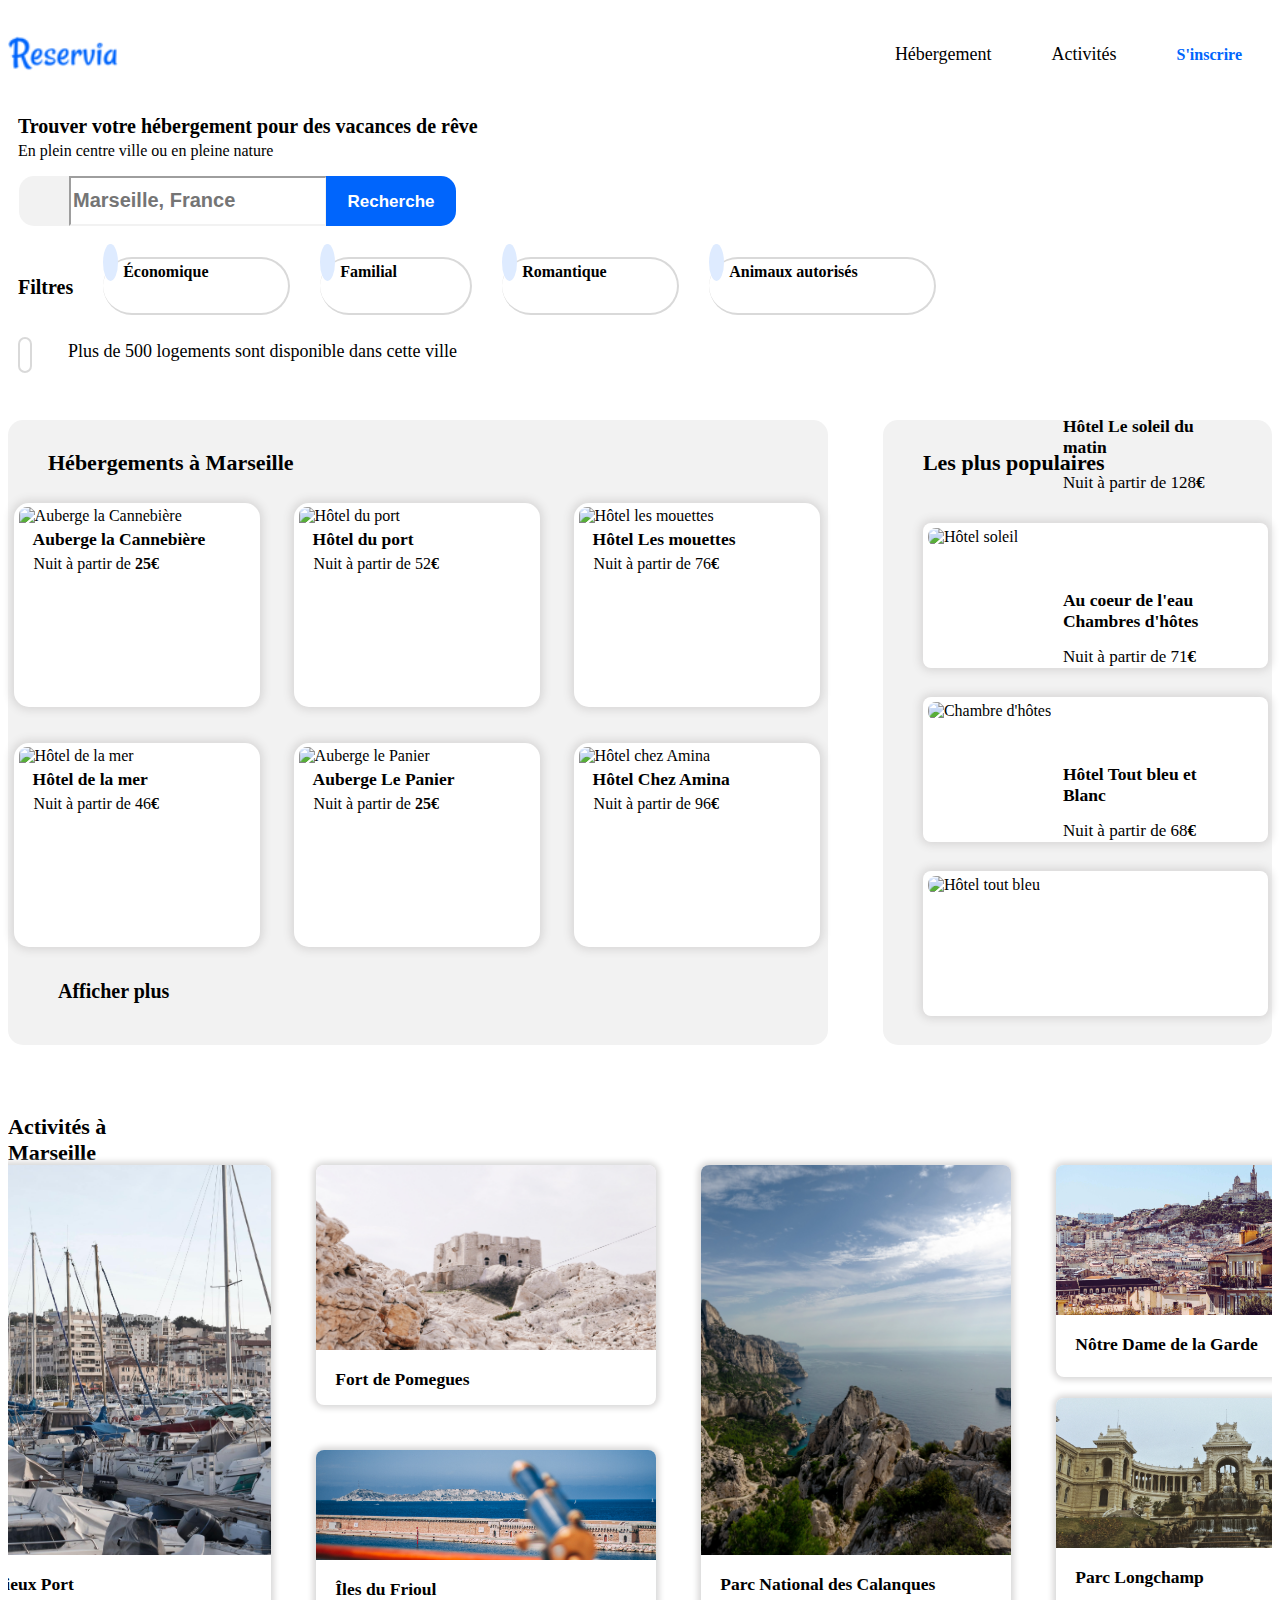
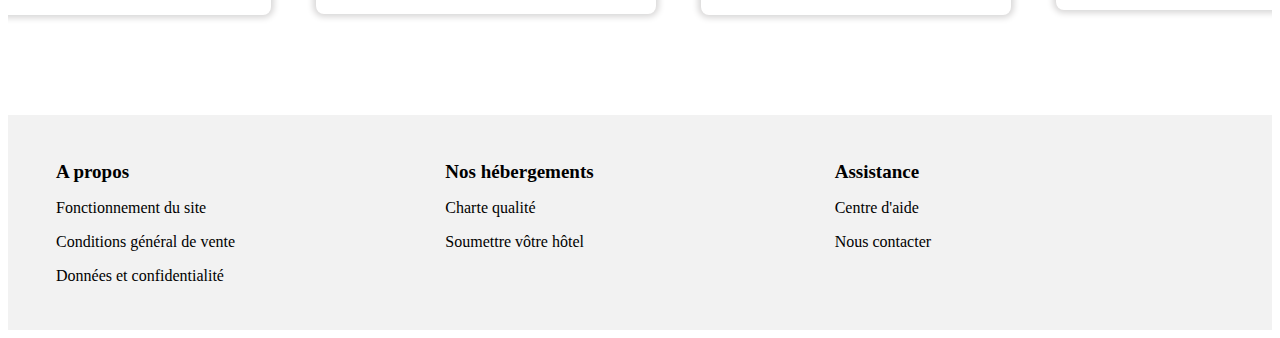
==== commit 5ea1789c: "Modified" ====
--- a/index.html
+++ b/index.html
@@ -3,61 +3,63 @@
 
 <head>
   <meta charset="utf-8" />
-  <title>Réservia,FLEXBOX</title>
+  <title>Réservia,réserver vos plus belles vacances</title>
+  <meta name="viewport" content="width=device-width, initial-scale=1.0">
   <link rel="stylesheet" href="styles/styles.css" />
   <script src="https://kit.fontawesome.com/79e3608237.js" crossorigin="anonymous"></script>
 </head>
 
 <body>
   <!----------HEADER RESERVIA--------------->
-
-  <header class="header-content">
-    <!--MENU-NAV-->
-    <div class="nav-menu">
-      <a href="index.html"><img src="logo/Reservia@3x.png" alt="logo reservia" class="logo-reservia" /></a>
-      <nav>
-        <ul>
-          <li><a class="nav-border" href="#nav-hebe">Hébergement</a></li>
-          <li><a class="nav-border" href="#nav-act">Activités</a></li>
-        </ul>
-        <a href="#" class="inscription">S'inscrire</a>
-      </nav>
-    </div>
-    <!--HEADER-FILTER-SEARCH-->
-    <div class="content-header">
-      <h1>Trouver votre hébergement pour des vacances de rêve</h1>
-      <p class="subtitle">En plein centre ville ou en pleine nature</p>
-      <!--SERCH-BUTTON-->
-      <div class="search-button">
-        <div class="left-search-button">
-          <i class="fas fa-map-marker-alt icone-left-seach"></i>
-        </div>
-        <input type="text" placeholder="Marseille, France" class="input-search-button" />
-        <button><span>Recherche</span><i class="fas fa-search search-icon"></i></button>
-      </div>
-      <!--FILTERS-->
-      <div class="filter">
-        <h6>Filtres</h6>
-        <div class="categories eco">
-          <i class="fas fa-money-bill-wave icons"></i>
-          <a href="#" class="a-filter">Économique</a>
-        </div>
-        <div class="categories fami">
-          <i class="fas fa-child icons"></i>
-          <a href="#" class="a-filter">Familial</a>
-        </div>
-        <div class="categories roman">
-          <i class="fas fa-heart icons"></i>
-          <a href="#" class="a-filter">Romantique</a>
-        </div>
-        <div class="categories animal">
-          <i class="fas fa-dog icons"></i>
-          <a href="#" class="a-filter">Animaux autorisés</a>
-        </div>
-      </div>
-      <i class="fas fa-info info"></i>
-      <p class="info-text">Plus de 500 logements sont disponible dans cette ville</p>
-    </div>
+  <div class="contents-header-sections">
+    <header class="header-content">
+      <!--MENU-NAV-->
+      <div class="nav-menu">
+        <a href="index.html"><img src="logo/Reservia@3x.png" alt="logo reservia" class="logo-reservia" /></a>
+        <nav>
+          <ul>
+            <li><a href="#nav-hebe">Hébergement</a></li>
+            <li><a href="#nav-act">Activités</a></li>
+          </ul>
+          <a href="#" class="inscription">S'inscrire</a>
+        </nav>
+      </div>
+      <!--HEADER-FILTER-SEARCH-->
+      <div class="content-header">
+        <h1>Trouver votre hébergement pour des vacances de rêve</h1>
+        <p class="subtitle">En plein centre ville ou en pleine nature</p>
+        <!--SERCH-BUTTON-->
+        <div class="search-button">
+          <div class="left-search-button">
+            <i class="fas fa-map-marker-alt icone-left-seach"></i>
+          </div>
+          <input type="text" placeholder="Marseille, France" class="input-search-button" />
+          <button><span>Recherche</span><i class="fas fa-search search-icon"></i></button>
+        </div>
+        <!--FILTERS-->
+        <div class="filter">
+          <h6>Filtres</h6>
+          <div class="categories eco">
+            <i class="fas fa-money-bill-wave icons"></i>
+            <a href="#" class="a-filter">Économique</a>
+          </div>
+          <div class="categories fami">
+            <i class="fas fa-child icons"></i>
+            <a href="#" class="a-filter">Familial</a>
+          </div>
+          <div class="categories roman">
+            <i class="fas fa-heart icons"></i>
+            <a href="#" class="a-filter">Romantique</a>
+          </div>
+          <div class="categories animal">
+            <i class="fas fa-dog icons"></i>
+            <a href="#" class="a-filter">Animaux autorisés</a>
+          </div>
+        </div>
+        <i class="fas fa-info info"></i>
+        <p class="info-text">Plus de 500 logements sont disponible dans cette ville</p>
+      </div>
+    </header>
     <!--SECTIONS-->
 
     <div class="section-up">
@@ -170,7 +172,7 @@
       <!--MOST POPULAR-->
 
       <section class="container-most-popular">
-        <div id="title-popular">
+        <div class="title-popular">
           <h2 class="h2-popular">Les plus populaires</h2>
           <i class="fas fa-chart-line icon-popular"></i>
         </div>
@@ -226,8 +228,9 @@
     <!--ACTIVITIES-->
     <section class="container-activities">
 
-
-      <h2><a id="nav-act">Activités à Marseille</a></h2>
+      <div class="title-activities">
+        <h2><a id="nav-act">Activités à Marseille</a></h2>
+      </div>
       <div class="activities">
 
 
@@ -279,31 +282,32 @@
         </article>
       </div>
     </section>
-    <!--FOOTER-->
-    <footer>
+  </div>
+  <!--FOOTER-->
+  <footer>
+    <div class="footer-line">
       <div class="footer-blocks">
-
         <div class="about footer-text">
-          <h2 class="title">A propos</h2>
+          <h2 class="title-footer">A propos</h2>
           <p><a href="#" class="footernav">Fonctionnement du site</a></p>
           <p><a href="#" class="footernav">Conditions général de vente</a></p>
           <p><a href="#" class="footernav">Données et confidentialité</a></p>
         </div>
 
         <div class="hebe footer-text">
-          <h2 class="title"><a></a>Nos hébergements</h2>
+          <h2 class="title-footer"><a></a>Nos hébergements</h2>
           <p><a href="#" class="footernav">Charte qualité</a></p>
           <p><a href="#" class="footernav">Soumettre vôtre hôtel</a></p>
         </div>
 
         <div class="contact footer-text">
-          <h2 class="title">Assistance</h2>
+          <h2 class="title-footer">Assistance</h2>
           <p><a href="#" class="footernav">Centre d'aide</a></p>
           <p><a href="#" class="footernav">Nous contacter</a></p>
         </div>
-
-      </div>
-    </footer>
+      </div>
+    </div>
+  </footer>
 </body>
 
 </html>--- a/styles/styles.css
+++ b/styles/styles.css
@@ -1,848 +1,748 @@
-             /*.......... POLICE & TITLES..........*/
-
-@font-face
-{
-    font-family: 'raleway-medium';
-    src: url('polices/Raleway-Medium.ttf');
-    font-family: 'raleway-variable';
-    src: url('polices/Raleway-VariableFont.ttf');
-}
-
-body
-{
-    font-family: 'raleway-variable';
-}
-
-h1
-{
-    font-size: 20px;
-}
-h2
-{
-    font-size: 22px;
-    color: black;
-    font-weight: bold;
-}
-
-h3
-{
-    font-size: 19px;
-    color: black;
-    font-weight: bold;
-    margin: 4px;
-    padding-left: 15px;
-}
-h5
-{
-    font-size: 19px;
-    color: black;
-    font-weight: bold;
-    padding-left: 140px;
-    margin-top: -130px;
-    position: absolute;   
-}
-h6
-{
-    font-size: 20px;
-    margin-top: 50px;
-}
-                  /*..........HEADER RESERVIA..........*/
-
-.header-content
-{
-    display: flex;
-    flex-flow: row wrap;
-    justify-content: space-between;
-    align-content: flex-start;
+/*.......... POLICE & TITLES..........*/
+
+@font-face {
+	font-family: 'raleway-medium';
+	src: url('polices/Raleway-Medium.ttf');
+	font-family: 'raleway-variable';
+	src: url('polices/Raleway-VariableFont.ttf');
+}
+
+body {
+	font-family: 'raleway-variable', 'sans-sherif';
+	box-sizing: border-box;
+}
+
+h1 {
+	font-size: 20px;
+}
+h2 {
+	font-size: 22px;
+	color: black;
+	font-weight: bold;
+}
+
+h3 {
+	font-size: 17.5px;
+	color: black;
+	font-weight: bold;
+	margin: 4px;
+	padding-left: 15px;
+}
+h5 {
+	font-size: 17.5px;
+	color: black;
+	font-weight: bold;
+	padding-left: 140px;
+	margin-top: -130px;
+	position: absolute;
+}
+h6 {
+	font-size: 20px;
+	margin-top: 50px;
+}
+.contents-header-sections {
+	max-width: 1450px;
+	margin: 0 auto;
+}
+
+/*..........HEADER RESERVIA..........*/
+
+.header-content {
+	display: flex;
+	flex-flow: row wrap;
+	justify-content: space-between;
+	align-content: flex-start;
 }
 /*NAVIGATION MENU*/
 
-.logo-reservia
-{
-    width: 110px;
-}
-.nav-menu
-{
-    display: flex;
-    justify-content: space-between;
-    align-items: center;
-    width: 100%;
-    flex-wrap: wrap;
-    margin-left: 20px;
-}
-nav
-{
-    display: flex;
-}
-nav ul
-{ 
-    list-style-type:none;
-    display: flex;
-}
-nav li
-{
-    font-size: 18px;
-    padding: 10px 30px
-}
-.inscription
-{
-    color: #0065FC;
-    font-weight: bold;
-    padding: 10px 30px;
-    align-self: center;
-}
-
-nav a
-{
-    text-decoration: none;
-    color: black;
-
-}
-.nav-border:hover
-{
-    color: #0065FC;
-    border-top: 2px solid #0065FC;
-    padding-top: 30px;
+.logo-reservia {
+	width: 110px;
+}
+.nav-menu {
+	display: flex;
+	justify-content: space-between;
+	align-items: center;
+	width: 1400px;
+	flex-wrap: wrap;
+}
+nav {
+	display: flex;
+}
+nav ul {
+	list-style-type: none;
+	display: flex;
+}
+nav li {
+	font-size: 18px;
+	padding: 0px 30px;
+	margin-top: 20px;
+}
+.inscription {
+	color: #0065fc;
+	font-weight: bold;
+	padding: 38px 30px;
+	align-self: center;
+}
+
+nav a {
+	text-decoration: none;
+	color: black;
+}
+nav li:hover {
+	color: #0065fc;
+	border-top: 2px solid #0065fc;
+	padding-top: 40px;
+	margin-top: -22px;
 }
 /*HEADER-FILTER-SEARCH*/
 
-.subtitle
-{
-    margin-top: -10px;
-}
-.content-header
-{
-    margin-left: 50px;
+.subtitle {
+	margin-top: -10px;
+}
+.content-header {
+	margin-left: 10px;
 }
 /*SEARCH-BUTTON*/
-.search-button 
-{
-    display: flex;
-    flex-flow: row wrap;
-    justify-content: stretch;
-    margin-top: 5px; 
-}
-
-.left-search-button
-{
-    width: 50px;
-    height: 50px;
-    line-height: 50px;
-    margin-left: 1px;
-    border-top-left-radius: 15px;
-    border-bottom-left-radius: 15px;
-    background-color: #f2f2f2
-}
-.icone-left-seach
-{ 
-    color: black;
-    font-size: 20px;
-    position: absolute;
-    margin-left: 15px;
-    margin-top: 15px;
-
-}
-.input-search-button
-{
-    border-color: #f2f2f2;
-    width: 250px;
-    color: black;
-    font-size: 20px;
-    font-weight: bold;
-}
-button
-{
-    margin-left: -1px;
-    width: 130px;
-    height: 50px;
-    font-size: 17px;
-    font-weight: 600;
-    line-height: 50px;
-    background-color: #0065FC;
-    color: #fff;
-    border: none;
-    border-top-right-radius: 15px;
-    border-bottom-right-radius: 15px;
-    cursor: pointer; 
-}
-
-.search-icon
-{
-  color:#0065FC;
+.search-button {
+	display: flex;
+	flex-flow: row wrap;
+	justify-content: stretch;
+	margin-top: 5px;
+}
+
+.left-search-button {
+	width: 50px;
+	height: 50px;
+	line-height: 50px;
+	margin-left: 1px;
+	border-top-left-radius: 15px;
+	border-bottom-left-radius: 15px;
+	background-color: #f2f2f2;
+}
+.icone-left-seach {
+	color: black;
+	font-size: 20px;
+	position: absolute;
+	margin-left: 15px;
+	margin-top: 15px;
+}
+.input-search-button {
+	border-color: #f2f2f2;
+	width: 250px;
+	color: black;
+	font-size: 20px;
+	font-weight: bold;
+}
+button {
+	margin-left: -1px;
+	width: 130px;
+	height: 50px;
+	font-size: 17px;
+	font-weight: 600;
+	line-height: 50px;
+	background-color: #0065fc;
+	color: #fff;
+	border: none;
+	border-top-right-radius: 15px;
+	border-bottom-right-radius: 15px;
+	cursor: pointer;
+}
+
+.search-icon {
+	color: #0065fc;
 }
 /*FILTER*/
 
-.filter
-{
-    display: flex;
-    flex-flow: row wrap;
-    justify-content: flex-start;
-    align-items: center;
-}
-.categories
-{
-    border: 2px solid #d9d9d9;
-    border-radius: 30px;
-    height: 54px;
-    border-left: none; 
-    margin-left: 30px;
-}
-.icons
-{
-    color: #0065FC;
-    background-color: #DEEBFF;
-    border-radius: 50%;
-    padding-left: 15px;
-    padding-top:15px;
-    width: 40px;
-    height: 40px;
-    font-size: 20px;
-}
-.a-filter
-{
-    text-decoration: none;
-    color: #000;
-    padding-left: 5px;
-    font-weight: bold;
-    font-size: 16px;
-}
-.eco
-  {
-    width: 185px;
-  }
-.fami
-  {
-    width: 150px;
-  }
-.roman
-  {
-    width: 175px;
-  }
-.animal
-  {
-    width: 225px;
-  }
-.categories:hover
-  {
-    border: 2px solid black;
-  }
-.icons:hover
-  {
-    background-color: black;
-  }
-  /*INFOMATION ICON*/
-
-.info
-  {   
-    width: 20px;
-    height: 20px;
-    padding-left: 10px;
-    padding-top: 5px;
-    padding-bottom:5px;
-    color:#0065FC;
-    font-size: 20px;
-    border: 2px solid #d9d9d9;
-    border-radius: 30px;
-    line-height: 20px;
-    margin-top: 10px;
-  }
-.info-text
-  {
-    font-size: 18px;  
-    margin-left: 50px;
-    margin-top: -25px;
-  }
-
-                      /*..........HIGH SECTION..........*/
-
-.section-up
-{
-    display: flex;
-    justify-content: space-between;
-    margin-top: 40px;
-    gap: 45px;
-
-}
-.simple
-{
-    color: #0065FC;
-    font-size: 13px;
-    margin-right: -3px; 
-}
-.white
-{
-    color: #f2f2f2;
-    font-size: 13px;
-    margin-right: -3px;  
-}
-                      /*..........ACCOMODATION..........*/
-
-.container-accomodation
-{
-    width: 1081px;
-    height: 707px;
-    display: flex;
-    background-color: #f2f2f2;
-    border-radius: 8px;
-    margin-left: 50px;
-}
-.accomodation-location
-{
-    width: 810px;
-    height: 450px;
-    display: flex;
-    flex-flow: column wrap;
-    border-radius: 8px;
-    justify-content: space-around;
-    margin-top: 80px;
-    margin-left: -280px;
-    gap: 30px;
-
-}
-#nav-hebe
-{
-    margin-left: 60px;
-    margin-top: 30px;
-}
-.marseille
-{    
-    width: 246px;
-    height: 204px;
-    border-radius: 15px;
-    box-shadow: 0 0 8px 3px #d8d7d7;
-    background-color: white;
-}
-
-.image-marseille
-{
-    width: 235px;
-    height: 120px;
-    object-fit:cover;
-    border-radius: 8px 8px 0 0;
-    margin-top: 4px;
-    margin-left: 5px;
-}
-
-.block-star
-{
-    margin-left: 20px;
-    margin-top: -10px;
-}
-.star
-{
-    margin-top: -15px;
-}
-
-.show-more
-{
-    text-decoration: none;
-    font-weight: bold;
-    font-size: 20px;
-    color: black;
-    position: absolute;
-    margin-top: 32%;
-    margin-left: 70px;
-}
-                    /*----- MOST POPULAR-----*/
-.container-most-popular
-{
-    width: 420px;
-    height: 707px;
-    display: flex;
-    flex-flow: column wrap;
-    border-radius: 8px;
-    background-color: #f2f2f2;
-    justify-content:space-around;
-}
-.h2-popular
-{
-    text-align: left;
-    margin-left: 40px;
-}
-.icon-popular
-{
-    font-size: 25px;
-    position: absolute;
-    margin-left: 350px;
-    margin-top: -45px;
-}
-
-.popular-location
-{
-    width: 345px;
-    height: 145px;
-    border-radius: 8px;
-    box-shadow: 0 0 8px 3px #d8d7d7;
-    background-color: white;
-    margin-left: 40px;
-    margin-bottom: 45px;
-}
-
-.image-popular
-{
-    width: 120px;
-    height: 135px;
-    border-radius: 8px 0 0 8px;
-    margin-top: 5px;
-    margin-left: 5px;
-}
-
-.text-popular
-{
-  font-size: 17px;
-  margin-left: 140px;
-  margin-top: -90px;
-}
-                  /*..........ACTIVITIES..........*/
-
-.container-activities
-{
-    overflow: auto;
-    width: 1900px;
-    height: 600px;
-    display: flex;
-    justify-content: left;
-    margin-left: 50px;
-    margin-top: 50px;
-    margin-bottom: 20px;
-}
-.activities
-{
-    display: flex;
-    flex-flow: column wrap;
-    justify-content: space-between;
-    margin-top: 70px;
-    margin-left: -200px;
-}
-.title-act
-{
-    margin-top: 15px;
-}
-.act-port
-{
-
-    width: 297px;
-    height: 450px;
-    border-radius: 8px;
-    box-shadow: 0 0 6px 3px #d8d7d7;
-}
-.image-port
-{
-    width: 297px;
-    height:390px ;
-    object-fit: cover;
-    border-radius: 8px 8px 0 0;
-}
-
-.act-fort
-{
-    width: 356px;
-    height: 212px;
-    border-radius: 8px;
-    box-shadow: 0 0 6px 3px #d8d7d7;
-    margin-left: 45px; 
-}
-.image-fort
-{
-    width: 356px;
-    height: 150px;
-    object-fit: cover;
-    border-radius: 8px 8px 0 0;
-}
-.act-frioul
-{
-    width: 356px;
-    height: 164px;
-    border-radius: 8px;
-    box-shadow: 0 0 6px 3px #d8d7d7;
-    margin-left: 45px;
-    margin-top: 75px;
-}
-.image-frioul
-{
-    width: 356px;
-    height: 110px;
-    object-fit: cover;
-    border-radius: 8px 8px 0 0;
-}
-.act-national
-{
-    width: 310px;
-    height: 450px;
-    border-radius: 8px;
-    box-shadow: 0 0 6px 3px #d8d7d7;
-    margin-left: 45px;
-}
-.image-national
-{
-    width: 310px;
-    height: 390px;
-    object-fit: cover;
-    border-radius: 8px 8px 0 0;
-}
-.act-notredame
-{
-    width: 356px;
-    height: 212px;
-    border-radius: 8px;
-    box-shadow: 0 0 6px 3px #d8d7d7;
-    margin-left: 45px;
-}
-.image-notredame
-{
-    width: 356px;
-    height: 150px;
-    object-fit: cover;
-    border-radius: 8px 8px 0 0;
-}
-
-.act-longchamp
-{
-    width: 356px;
-    height: 212px;
-    border-radius: 8px;
-    box-shadow: 0 0 6px 3px #d8d7d7;
-    margin-left: 45px;
-    margin-bottom: 85px;
-}
-.image-longchamp
-{
-    width: 356px;
-    height: 150px;
-    object-fit: cover;
-    border-radius: 8px 8px 0 0;
-}
-
-              /*..........FOOTER..........*/
-footer
-{
-    background-color:#f2f2f2;
-    width: 100%;
-    height: 215px;
-}
-.footer-blocks
-{
-    display: flex;
-    justify-content:flex-start;
-    padding-top: 30px;
-}
-.about
-{
-    padding-left: 50px;
-}
-.hebe
-{
-    padding-left: 300px;
-}
-.contact
-{
-    padding-left: 400px;
-}
-footer a
-{
-    color: black;
-    text-decoration: none;
-}
-footer a:hover
-{
-    color: #0065FC;
+.filter {
+	display: flex;
+	flex-flow: row wrap;
+	justify-content: flex-start;
+	align-items: center;
+}
+.categories {
+	border: 2px solid #d9d9d9;
+	border-radius: 30px;
+	height: 54px;
+	border-left: none;
+	margin-left: 30px;
+}
+.icons {
+	color: #0065fc;
+	background-color: #deebff;
+	border-radius: 50%;
+	padding-left: 15px;
+	padding-top: 15px;
+	width: 40px;
+	height: 40px;
+	font-size: 20px;
+}
+.a-filter {
+	text-decoration: none;
+	color: #000;
+	padding-left: 5px;
+	font-weight: bold;
+	font-size: 16px;
+}
+.eco {
+	width: 185px;
+}
+.fami {
+	width: 150px;
+}
+.roman {
+	width: 175px;
+}
+.animal {
+	width: 225px;
+}
+.categories:hover {
+	border: 2px solid black;
+}
+.icons:hover {
+	background-color: black;
+}
+/*INFOMATION ICON*/
+
+.info {
+	width: 20px;
+	height: 20px;
+	padding-left: 10px;
+	padding-top: 5px;
+	padding-bottom: 5px;
+	color: #0065fc;
+	font-size: 20px;
+	border: 2px solid #d9d9d9;
+	border-radius: 30px;
+	line-height: 20px;
+	margin-top: 10px;
+}
+.info-text {
+	font-size: 18px;
+	margin-left: 50px;
+	margin-top: -25px;
+}
+
+/*..........HIGH SECTION..........*/
+
+.section-up {
+	display: flex;
+	justify-content: flex-start;
+	margin-top: 40px;
+	gap: 55px;
+}
+.simple {
+	color: #0065fc;
+	font-size: 13px;
+	margin-right: -3px;
+}
+.white {
+	color: #f2f2f2;
+	font-size: 13px;
+	margin-right: -3px;
+}
+/*..........ACCOMODATION..........*/
+
+.container-accomodation {
+	width: 885px;
+	height: 625px;
+	display: flex;
+	background-color: #f2f2f2;
+	border-radius: 15px;
+}
+.accomodation-location {
+	width: 810px;
+	height: 450px;
+	display: flex;
+	flex-flow: column wrap;
+	border-radius: 8px;
+	justify-content: space-around;
+	margin-top: 80px;
+	margin-left: -280px;
+	gap: 30px;
+}
+#nav-hebe {
+	margin-left: 40px;
+	margin-top: 30px;
+}
+.marseille {
+	width: 246px;
+	height: 204px;
+	border-radius: 15px;
+	box-shadow: 0 0 8px 3px #d8d7d7;
+	background-color: white;
+}
+
+.image-marseille {
+	width: 235px;
+	height: 120px;
+	object-fit: cover;
+	border-radius: 8px 8px 0 0;
+	margin-top: 4px;
+	margin-left: 5px;
+}
+
+.block-star {
+	margin-left: 20px;
+	margin-top: -11px;
+}
+.star {
+	margin-top: -15px;
+}
+
+.show-more {
+	text-decoration: none;
+	font-weight: bold;
+	font-size: 20px;
+	color: black;
+	position: absolute;
+	margin-top: 560px;
+	margin-left: 50px;
+}
+/*----- MOST POPULAR-----*/
+.container-most-popular {
+	width: 420px;
+	height: 625px;
+	display: flex;
+	flex-flow: column wrap;
+	border-radius: 15px;
+	background-color: #f2f2f2;
+	justify-content: space-around;
+}
+.h2-popular {
+	text-align: left;
+	margin-left: 40px;
+	margin-top: -0px;
+}
+.title-popular {
+	display: flex;
+	justify-content: space-between;
+}
+.icon-popular {
+	font-size: 25px;
+	padding: 0px 20px;
+}
+
+.popular-location {
+	width: 345px;
+	height: 145px;
+	border-radius: 8px;
+	box-shadow: 0 0 8px 3px #d8d7d7;
+	background-color: white;
+	margin-left: 40px;
+	margin-top: -30px;
+}
+
+.image-popular {
+	width: 120px;
+	height: 135px;
+	border-radius: 8px 0 0 8px;
+	margin-top: 5px;
+	margin-left: 5px;
+}
+
+.text-popular {
+	font-size: 17px;
+	margin-left: 140px;
+	margin-top: -90px;
+}
+/*..........ACTIVITIES..........*/
+
+.container-activities {
+	overflow: hidden;
+	height: 600px;
+	display: flex;
+	justify-content: left;
+	margin-top: 50px;
+	margin-bottom: 20px;
+}
+.activities {
+	display: flex;
+	flex-flow: column wrap;
+	justify-content: space-between;
+	margin-top: 70px;
+	margin-left: -208px;
+}
+.title-act {
+	margin-top: 15px;
+}
+.act-port {
+	width: 297px;
+	height: 450px;
+	border-radius: 8px;
+	box-shadow: 0 0 6px 3px #d8d7d7;
+}
+.image-port {
+	width: 297px;
+	height: 390px;
+	object-fit: cover;
+	border-radius: 8px 8px 0 0;
+}
+
+.act-fort {
+	width: 340px;
+	height: 240px;
+	border-radius: 8px;
+	box-shadow: 0 0 6px 3px #d8d7d7;
+	margin-left: 45px;
+}
+.image-fort {
+	width: 340px;
+	height: 185px;
+	object-fit: cover;
+	border-radius: 8px 8px 0 0;
+}
+.act-frioul {
+	width: 340px;
+	height: 164px;
+	border-radius: 8px;
+	box-shadow: 0 0 6px 3px #d8d7d7;
+	margin-left: 45px;
+	margin-top: 45px;
+}
+.image-frioul {
+	width: 340px;
+	height: 110px;
+	object-fit: cover;
+	border-radius: 8px 8px 0 0;
+}
+.act-national {
+	width: 310px;
+	height: 450px;
+	border-radius: 8px;
+	box-shadow: 0 0 6px 3px #d8d7d7;
+	margin-left: 45px;
+}
+.image-national {
+	width: 310px;
+	height: 390px;
+	object-fit: cover;
+	border-radius: 8px 8px 0 0;
+}
+.act-notredame {
+	width: 346px;
+	height: 212px;
+	border-radius: 8px;
+	box-shadow: 0 0 6px 3px #d8d7d7;
+	margin-left: 45px;
+}
+.image-notredame {
+	width: 346px;
+	height: 150px;
+	object-fit: cover;
+	border-radius: 8px 8px 0 0;
+}
+
+.act-longchamp {
+	width: 346px;
+	height: 212px;
+	border-radius: 8px;
+	box-shadow: 0 0 6px 3px #d8d7d7;
+	margin-left: 45px;
+	margin-bottom: 85px;
+}
+.image-longchamp {
+	width: 346px;
+	height: 150px;
+	object-fit: cover;
+	border-radius: 8px 8px 0 0;
+}
+
+/*..........FOOTER..........*/
+.footer-line {
+	background-color: #f2f2f2;
+	width: 100%;
+	height: 215px;
+}
+.footer-blocks {
+	max-width: 1450px;
+	margin: auto;
+	padding: 0 3rem;
+	display: flex;
+}
+.title-footer {
+	font-size: 19px;
+}
+.about,
+.hebe,
+.contact {
+	width: 100%;
+	padding: 30px 0;
+}
+
+footer a {
+	color: black;
+	text-decoration: none;
+}
+footer a:hover {
+	color: #0065fc;
 }
 
 /*RESPONSIVE TABLET*/
-@media screen and (max-width: 1428px)
-{
-    body{
-        width: 100%;
-    }
-    h1
-    {
-      margin-top: 50px;
-    }
-    #nav-hebe
-    {
-        margin-left: 20px;
-    }
-
-    /*HEADER*/
-    .nav-menu
-    {
-        margin-left: 0px;
-    }
-   
-    nav
-    {
-        margin-left: 0px;
-    }
-    .content-header
-    {
-        width: 100% ;
-        margin-left: 0px;
-    }
-    .categories
-    {
-        margin-top: 10px;
-    }
-    /*SECTIONS*/
-    .section-up
-    {
-      width: 100%;
-      flex-flow: row wrap;
-    }
-     /*ACCOMODATION*/
-     .container-accomodation
-     {
-         width: 375px;
-         height: 1500px;
-         margin-left: 5px;
-         background-color: white;
-     }
-     .accomodation-location
-     {
-         width: 375px;
-         height: 1350px;
-         margin-top: 120px;
-     }
-     .marseille
-     {    
-         width: 340px;
-         height: 200px;
-         margin-right: 15px;
-     }
-     .image-marseille
-     {
-         width: 330px;
-         height: 115px;
-     }
-     .show-more
-     {
-        margin-top: 1500px;
-        margin-left: 20px;
-     }
-    /*----- MOST POPULAR-----*/
-    .container-most-popular
-    {
-        width: 375px;
-        height: 580px;
-        margin-right: 80px;
-        background-color: white;
-        margin-top: 130px;
-    }
-    .h2-popular
-    {
-        margin-left: 15px;
-        margin-top: -100px;
-    }
-    .popular-location
-    {
-        margin-left: 0px;
-    }
-
-    /*ACTIVITIES*/
-    
-    .container-activities
-    {
-        width: 800px;
-        height: 900px;
-        display: flex;
-        justify-content: left;
-        margin-top: 40px;
-        margin-left: 0px;
-    }
-    .activities
-    {
-      display: flex;
-      flex-flow: row wrap;
-      margin-top: 70px;
-      justify-content: space-around;
-      width: 800px;
-      margin-left: -230px;
-    }
-    .mobile-act
-    {
-      width: 340px;
-      height: 200px;
-      border-radius: 15px;
-      box-shadow: 0 0 8px 3px #d8d7d7;
-      margin-bottom: 30px;
-    }
-    .act-port
-    {
-        margin-right: -80px;
-        margin-top: 30px;
-    }
-    .act-fort
-    {
-        margin-top: 30px;
-    }
-    .act-frioul
-    {
-        margin-top: 55px;
-    }
-    .act-national
-    {
-      margin-top: -258px;
-      margin-left: -0px;
-      margin-right: -80px;
-    }
-    .act-longchamp
-    {
-      margin-right: 430px;
-      margin-top: -258px;
-    }
-    .mobile-img-act
-    {
-      width: 340px;
-      height: 135px;
-      border-radius: 15px 15px 0 0;
-    }
-    /*FOOTER*/
-    .about
-    {
-        padding-left: 20px;
-    }
-     .hebe
-    {
-        padding-left: 100px;
-    }
-    .contact
-    {
-        padding-left: 150px;
-    }
-    
+@media only screen and (max-width: 1024px) {
+	#nav-hebe {
+		margin-left: 20px;
+	}
+
+	/*HEADER*/
+	.filter {
+		flex-flow: row wrap;
+	}
+	.categories {
+		margin-top: 10px;
+	}
+	/*SECTIONS*/
+	.section-up {
+		width: 100%;
+		flex-flow: column-reverse wrap;
+	}
+	/*ACCOMODATION*/
+	.container-accomodation {
+		width: 100%;
+		height: 1500px;
+		background-color: white;
+	}
+	.accomodation-location {
+		height: 1350px;
+		margin-top: 120px;
+		margin-left: -150px;
+	}
+	.marseille {
+		width: 540px;
+		height: 200px;
+	}
+	.image-marseille {
+		width: 530px;
+		height: 115px;
+	}
+	.show-more {
+		margin-top: 1500px;
+		margin-left: 20px;
+	}
+	/*----- MOST POPULAR-----*/
+	.container-most-popular {
+		width: 750px;
+		height: 680px;
+		background-color: white;
+	}
+	.popular-location {
+		width: 540px;
+		margin-left: 100px;
+		margin-top: 35px;
+	}
+	.image-popular {
+		width: 250px;
+	}
+	h5 {
+		margin-left: 150px;
+	}
+	.text-popular {
+		margin-left: 290px;
+	}
+
+	/*ACTIVITIES*/
+
+	.container-activities {
+		height: 1500px;
+		display: flex;
+		justify-content: flex-start;
+		margin-top: 40px;
+	}
+
+	.activities {
+		display: flex;
+		flex-flow: column wrap;
+		justify-content: space-around;
+		margin-top: 90px;
+	}
+	.mobile-act {
+		width: 540px;
+		height: 200px;
+		border-radius: 15px;
+		box-shadow: 0 0 8px 3px #d8d7d7;
+		margin: 15px 0px 15px 100px;
+	}
+	.mobile-img-act {
+		width: 540px;
+		height: 135px;
+		border-radius: 15px 15px 0 0;
+	}
+	.act-port {
+		margin-left: 100px;
+	}
+	.act-frioul {
+		margin-top: 40px;
+	}
+	/*FOOTER*/
+	.footer-line {
+		height: 250px;
+	}
+	.footer-blocks {
+		padding: 0 20px;
+	}
+	.hebe,
+	.contact {
+		padding: 30px 30px;
+	}
 }
 /*RESPONSIVE MOBILE*/
 
-@media screen and (max-device-width: 375px) 
-{
-    h1{
-        margin-top: 150px;
-    }
-    /*HEADER*/
-    .header-content
-    {
-        width: 375px;
-    }
-    .search-button
-    {
-        margin-top: 20px;
-    }
-    button
-    {
-        width: 50px;
-        height: 50px;
-    }
-    span
-    {
-      visibility: hidden;
-    }
-    .search-icon
-    {
-        font-size: 20px;
-        color:white;
-        margin-top: 15px;
-        position: absolute;
-        margin-left: -82px;
-    }
-    /*NAVIGATION-HEADER*/
-    nav ul{
-        margin-top: -750px;
-        border-bottom: 2px solid #f2f2f2;
-        padding-bottom: 20px;
-        margin-left: 0
-    }
-    .inscription
-    {
-        margin-top: -150px;
-        margin-left: -70px
-    }
-    nav a:hover
-    {
-        border-bottom: 2px solid #0065FC;
-        border-top: none;
-    }
-    nav a{
-        padding-bottom: 20px;
-    }
-    .inscription{
-        margin-top: -100px;
-    }
-    /*MIDDLE-SECTION*/
-    .section-up
-    {
-        flex-flow: column-reverse wrap;
-    }
-    /*MOST-POPULAR*/
-    .container-most-popular
-    {
-        margin-left: 8px;
-    }
-    .h2-popular{
-        margin-left: 0;
-    }
-    .icon-popular
-    {
-        margin-left: 300px
-    }
-    /*ACCOMODATION*/
-    .container-accomodation{
-        margin-left: 2px;
-    }
-    /*ACTIVITIES*/
-    .container-activities
-    {
-        width: auto;
-        height: 1545px;
-        margin-left: 10px;
-    }
-    .activities
-    {
-        flex-flow: column wrap;
-        gap: 10px;
-        margin-left: -200px;
-    }
-    .act-port
-    {
-        margin-top: 50px;
-    }
-    .act-fort
-    {
-        margin-top: -35px;
-        margin-left: 0px;
-    }
-    .act-frioul
-    {
-        margin-top: 40px;
-        margin-left: 0px;
-    }
-    .act-notredame
-    {
-        margin-left: 0px;
-    }
-    .act-longchamp
-    {
-        margin: 0;
-        margin-top: -35px;
-    }
-    .act-national{
-        margin: 0;
-        margin-top: -25px;
-    }
-    /*FOOTER*/
-    .footer-blocks
-    {
-      width: auto;
-      flex-flow: column wrap;
-      height: auto;
-    }
-    .hebe
-    {
-        padding-left: 20px;
-    }
-    .contact
-    {
-        padding-left: 20px;
-    }
-    
-}
-
-
+@media screen and (max-width: 375px) {
+	/*HEADER*/
+	.header-content {
+		width: 350px;
+	}
+	/*NAVIGATION-HEADER*/
+	.nav-menu {
+		width: 100%;
+	}
+	nav ul {
+		margin-left: -50px;
+	}
+	nav li {
+		border-bottom: 2px solid #f2f2f2;
+		padding-bottom: 20px;
+		padding-left: 50px;
+		padding-right: 50px;
+	}
+	.inscription {
+		margin-top: -150px;
+		margin-left: -130px;
+	}
+	nav li:hover {
+		border-bottom: 2px solid #0065fc;
+		border-top: none;
+		padding-bottom: 20px;
+		margin-top: -20px;
+	}
+	/*HEADER-CONTENT*/
+	.content-header {
+		margin-left: 0px;
+	}
+	.search-button {
+		margin-top: 20px;
+	}
+	.input-search-button {
+		width: 200px;
+	}
+	button {
+		width: 50px;
+		height: 50px;
+	}
+	span {
+		visibility: hidden;
+	}
+	.search-icon {
+		font-size: 20px;
+		color: white;
+		margin-top: 15px;
+		position: absolute;
+		margin-left: -82px;
+	}
+	.eco {
+		margin-top: 150px;
+		margin-left: -30px;
+	}
+	.info {
+		margin-top: 30px;
+	}
+	.info-text {
+		margin-top: -40px;
+	}
+	.section-up {
+		width: 100%;
+	}
+	/*MIDDLE-SECTION*/
+	/*MOST-POPULAR*/
+	.container-most-popular {
+		background-color: #f2f2f2;
+		height: 650px;
+		margin-top: 30px;
+		width: 360px;
+		border-radius: 0px;
+	}
+	.popular-location {
+		width: 335px;
+		height: 145px;
+		margin-left: 15px;
+		margin-top: -30px;
+	}
+	.image-popular {
+		width: 120px;
+		height: 135px;
+		border-radius: 8px 0 0 8px;
+		margin-top: 5px;
+		margin-left: 5px;
+	}
+	.h2-popular {
+		margin-left: 10px;
+	}
+	h5 {
+		margin-top: -130px;
+		margin-left: 0px;
+	}
+	.text-popular {
+		margin-left: 140px;
+		margin-top: -90px;
+	}
+	/*ACCOMODATION*/
+	.container-accomodation {
+		width: 375px;
+	}
+	.marseille {
+		width: 335px;
+		height: 200px;
+		margin-left: -20px;
+	}
+	.image-marseille {
+		width: 325px;
+	}
+	/*ACTIVITIES*/
+	.container-activities {
+		width: 100%;
+		height: 1545px;
+		margin-top: 70px;
+	}
+	.activities {
+		flex-flow: column wrap;
+		gap: 10px;
+	}
+	.mobile-act {
+		width: 335px;
+	}
+	.mobile-img-act {
+		width: 335px;
+	}
+	.act-port {
+		margin-left: 5px;
+	}
+	.act-fort {
+		margin-left: 5px;
+	}
+	.act-frioul {
+		margin-left: 5px;
+	}
+	.act-notredame {
+		margin-left: 5px;
+	}
+	.act-longchamp {
+		margin-left: 5px;
+	}
+	.act-national {
+		margin-left: 5px;
+	}
+	/*FOOTER*/
+	.footer-line {
+		width: 360px;
+		height: 600px;
+		margin-top: 30px;
+	}
+	.footer-blocks {
+		flex-flow: column wrap;
+		margin-left: 0px;
+	}
+	.about,
+	.hebe,
+	.contact {
+		padding: 30px 0;
+	}
+}
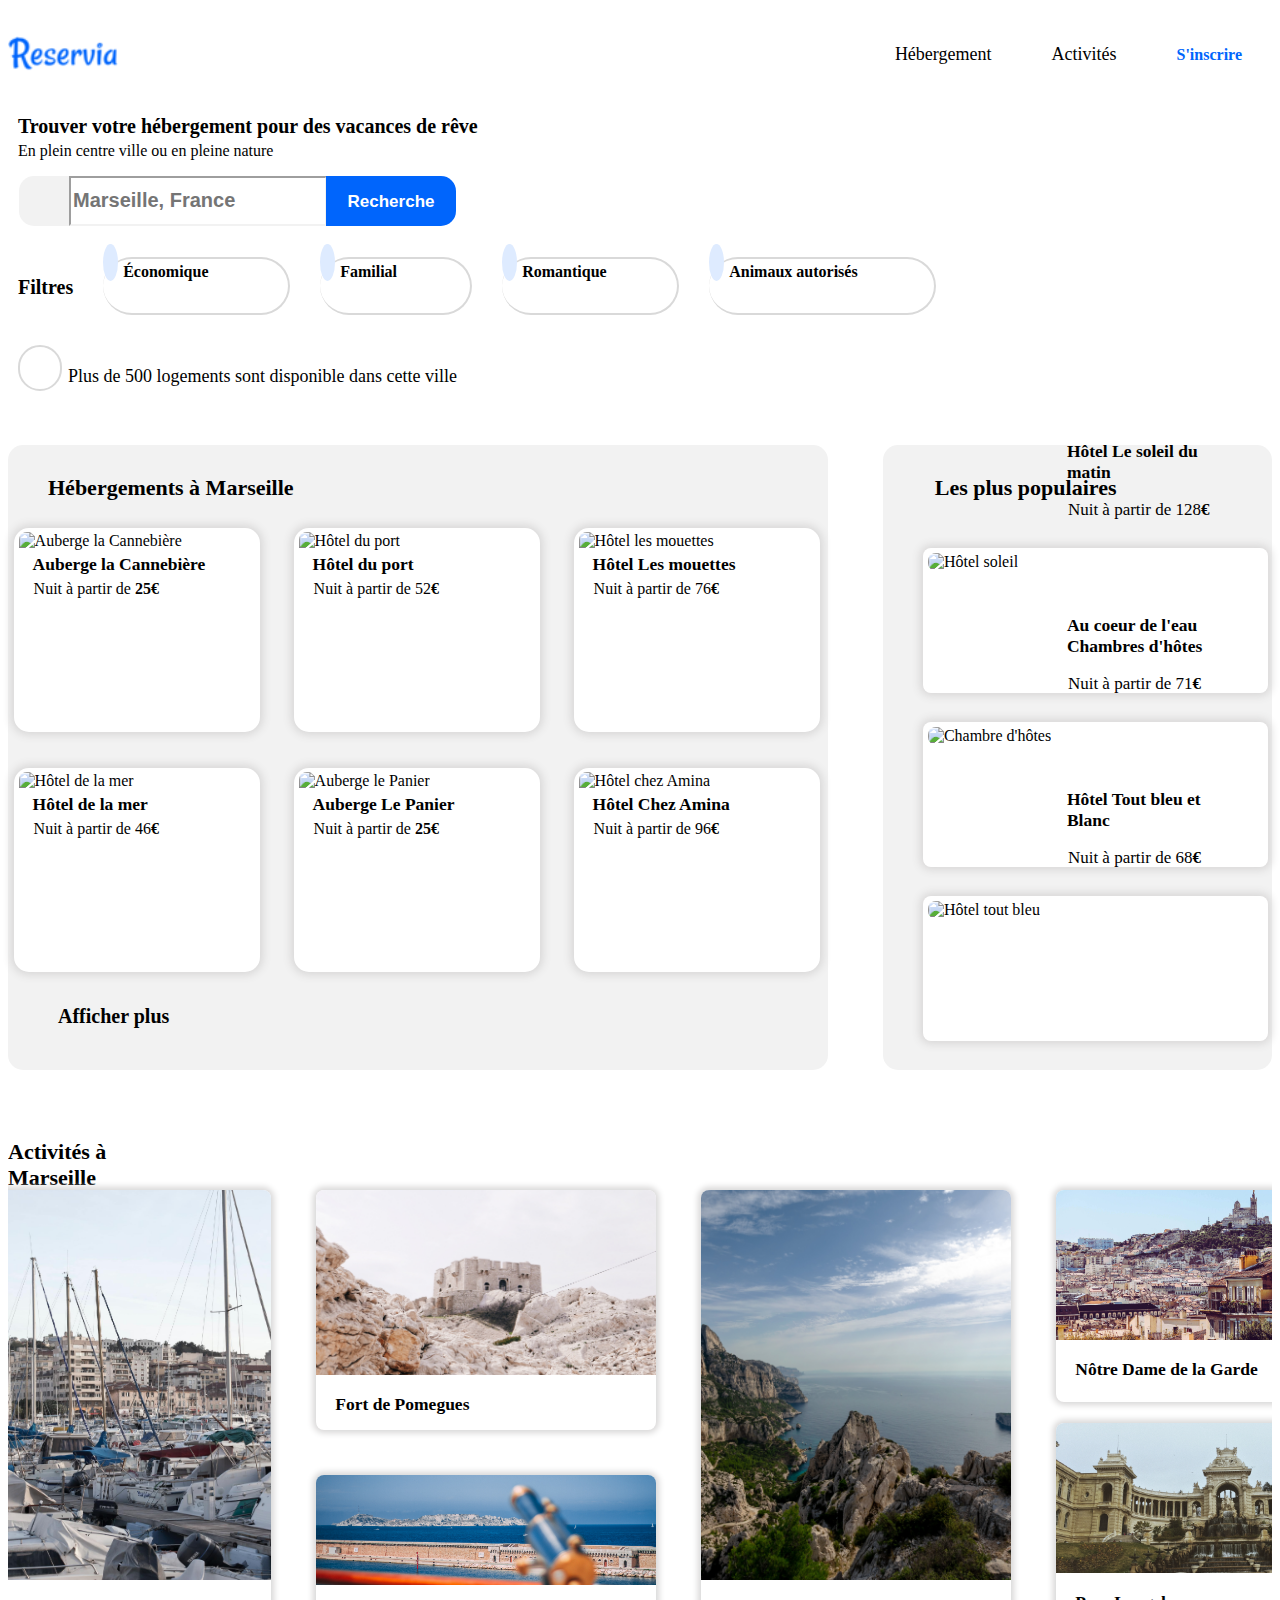
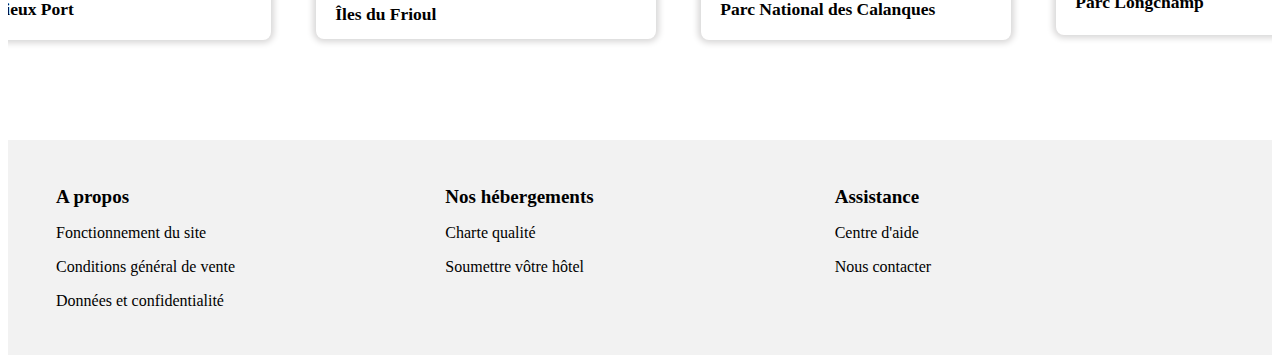
==== commit bb2f5f78: "clean version" ====
--- a/index.html
+++ b/index.html
@@ -56,7 +56,9 @@
             <a href="#" class="a-filter">Animaux autorisés</a>
           </div>
         </div>
-        <i class="fas fa-info info"></i>
+        <div class="buble-info">
+          <i class="fas fa-info info"></i>
+        </div>
         <p class="info-text">Plus de 500 logements sont disponible dans cette ville</p>
       </div>
     </header>
@@ -77,11 +79,11 @@
             <div class="block-star">
               <p>Nuit à partir de <strong>25€</strong></p>
               <div class="star">
-                <i class="fas fa-star simple"></i>
-                <i class="fas fa-star simple"></i>
-                <i class="fas fa-star simple"></i>
-                <i class="fas fa-star simple"></i>
-                <i class="fas fa-star white"></i>
+                <i class="fas fa-star blue-star"></i>
+                <i class="fas fa-star blue-star"></i>
+                <i class="fas fa-star blue-star"></i>
+                <i class="fas fa-star blue-star"></i>
+                <i class="fas fa-star white-star"></i>
               </div>
             </div>
           </article>
@@ -93,11 +95,11 @@
             <div class="block-star">
               <p>Nuit à partir de 46<strong>€</strong></p>
               <div class="star">
-                <i class="fas fa-star simple"></i>
-                <i class="fas fa-star simple"></i>
-                <i class="fas fa-star simple"></i>
-                <i class="fas fa-star white"></i>
-                <i class="fas fa-star white"></i>
+                <i class="fas fa-star blue-star"></i>
+                <i class="fas fa-star blue-star"></i>
+                <i class="fas fa-star blue-star"></i>
+                <i class="fas fa-star white-star"></i>
+                <i class="fas fa-star white-star"></i>
               </div>
             </div>
           </article>
@@ -109,11 +111,11 @@
             <div class="block-star">
               <p>Nuit à partir de 52<strong>€</strong></p>
               <div class="star">
-                <i class="fas fa-star simple"></i>
-                <i class="fas fa-star simple"></i>
-                <i class="fas fa-star simple"></i>
-                <i class="fas fa-star simple"></i>
-                <i class="fas fa-star simple"></i>
+                <i class="fas fa-star blue-star"></i>
+                <i class="fas fa-star blue-star"></i>
+                <i class="fas fa-star blue-star"></i>
+                <i class="fas fa-star blue-star"></i>
+                <i class="fas fa-star blue-star"></i>
               </div>
             </div>
           </article>
@@ -125,11 +127,11 @@
             <div class="block-star">
               <p>Nuit à partir de <strong>25€</strong></p>
               <div class="star">
-                <i class="fas fa-star simple"></i>
-                <i class="fas fa-star simple"></i>
-                <i class="fas fa-star simple"></i>
-                <i class="fas fa-star simple"></i>
-                <i class="fas fa-star white"></i>
+                <i class="fas fa-star blue-star"></i>
+                <i class="fas fa-star blue-star"></i>
+                <i class="fas fa-star blue-star"></i>
+                <i class="fas fa-star blue-star"></i>
+                <i class="fas fa-star white-star"></i>
               </div>
             </div>
           </article>
@@ -141,11 +143,11 @@
             <div class="block-star">
               <p>Nuit à partir de 76<strong>€</strong></p>
               <div class="star">
-                <i class="fas fa-star simple"></i>
-                <i class="fas fa-star simple"></i>
-                <i class="fas fa-star simple"></i>
-                <i class="fas fa-star simple"></i>
-                <i class="fas fa-star white"></i>
+                <i class="fas fa-star blue-star"></i>
+                <i class="fas fa-star blue-star"></i>
+                <i class="fas fa-star blue-star"></i>
+                <i class="fas fa-star blue-star"></i>
+                <i class="fas fa-star white-star"></i>
               </div>
             </div>
           </article>
@@ -157,11 +159,11 @@
             <div class="block-star">
               <p>Nuit à partir de 96<strong>€</strong></p>
               <div class="star">
-                <i class="fas fa-star simple"></i>
-                <i class="fas fa-star simple"></i>
-                <i class="fas fa-star simple"></i>
-                <i class="fas fa-star simple"></i>
-                <i class="fas fa-star simple"></i>
+                <i class="fas fa-star blue-star"></i>
+                <i class="fas fa-star blue-star"></i>
+                <i class="fas fa-star blue-star"></i>
+                <i class="fas fa-star blue-star"></i>
+                <i class="fas fa-star blue-star"></i>
               </div>
             </div>
           </article>
@@ -179,15 +181,15 @@
         <article class="popular-location">
 
           <img src="images/popular/hotelsoleil.jpg" alt="Hôtel soleil" class="image-popular" />
-          <h5>Hôtel Le soleil du<br /> matin</h5>
+          <h3 class="popular-rental-title">Hôtel Le soleil du<br /> matin</h3>
           <div class="text-popular">
             <p class="nuitpopular">Nuit à partir de 128<strong>€</strong></p>
             <div class="star-popular">
-              <i class="fas fa-star simple"></i>
-              <i class="fas fa-star simple"></i>
-              <i class="fas fa-star simple"></i>
-              <i class="fas fa-star simple"></i>
-              <i class="fas fa-star simple"></i>
+              <i class="fas fa-star blue-star"></i>
+              <i class="fas fa-star blue-star"></i>
+              <i class="fas fa-star blue-star"></i>
+              <i class="fas fa-star blue-star"></i>
+              <i class="fas fa-star blue-star"></i>
             </div>
           </div>
         </article>
@@ -195,15 +197,15 @@
         <article class="popular-location">
 
           <img src="images/popular/chambredhote.jpg" alt="Chambre d'hôtes" class="image-popular" />
-          <h5>Au coeur de l'eau<br />Chambres d'hôtes</h5>
+          <h3 class="popular-rental-title">Au coeur de l'eau<br />Chambres d'hôtes</h3>
           <div class="text-popular">
             <p class="nuitpopular">Nuit à partir de 71<strong>€</strong></p>
             <div class="star-popular">
-              <i class="fas fa-star simple"></i>
-              <i class="fas fa-star simple"></i>
-              <i class="fas fa-star simple"></i>
-              <i class="fas fa-star simple"></i>
-              <i class="fas fa-star white"></i>
+              <i class="fas fa-star blue-star"></i>
+              <i class="fas fa-star blue-star"></i>
+              <i class="fas fa-star blue-star"></i>
+              <i class="fas fa-star blue-star"></i>
+              <i class="fas fa-star white-star"></i>
             </div>
           </div>
         </article>
@@ -211,15 +213,15 @@
         <article class="popular-location">
 
           <img src="images/popular/hoteltoutbleu.jpg" alt="Hôtel tout bleu" class="image-popular" />
-          <h5>Hôtel Tout bleu et<br /> Blanc</h5>
+          <h3 class="popular-rental-title">Hôtel Tout bleu et<br /> Blanc</h3>
           <div class="text-popular">
             <p class="nuitpopular">Nuit à partir de 68<strong>€</strong></p>
             <div class="star-popular">
-              <i class="fas fa-star simple"></i>
-              <i class="fas fa-star simple"></i>
-              <i class="fas fa-star simple"></i>
-              <i class="fas fa-star simple"></i>
-              <i class="fas fa-star white"></i>
+              <i class="fas fa-star blue-star"></i>
+              <i class="fas fa-star blue-star"></i>
+              <i class="fas fa-star blue-star"></i>
+              <i class="fas fa-star blue-star"></i>
+              <i class="fas fa-star white-star"></i>
             </div>
           </div>
         </article>
--- a/styles/styles.css
+++ b/styles/styles.css
@@ -9,7 +9,6 @@
 
 body {
 	font-family: 'raleway-variable', 'sans-sherif';
-	box-sizing: border-box;
 }
 
 h1 {
@@ -28,17 +27,12 @@
 	margin: 4px;
 	padding-left: 15px;
 }
-h5 {
-	font-size: 17.5px;
-	color: black;
-	font-weight: bold;
-	padding-left: 140px;
-	margin-top: -130px;
-	position: absolute;
-}
 h6 {
 	font-size: 20px;
 	margin-top: 50px;
+}
+img{
+	object-fit: cover;
 }
 .contents-header-sections {
 	max-width: 1450px;
@@ -88,8 +82,11 @@
 	text-decoration: none;
 	color: black;
 }
+nav a:hover
+{
+	color: #0065fc;
+}
 nav li:hover {
-	color: #0065fc;
 	border-top: 2px solid #0065fc;
 	padding-top: 40px;
 	margin-top: -22px;
@@ -202,19 +199,16 @@
 	background-color: black;
 }
 /*INFOMATION ICON*/
-
+.buble-info{
+	width: 40px;
+	line-height:40px;
+	border: 2px solid #d9d9d9;
+	border-radius: 30px;
+}
 .info {
-	width: 20px;
-	height: 20px;
-	padding-left: 10px;
-	padding-top: 5px;
-	padding-bottom: 5px;
 	color: #0065fc;
 	font-size: 20px;
-	border: 2px solid #d9d9d9;
-	border-radius: 30px;
-	line-height: 20px;
-	margin-top: 10px;
+	padding: 0px 16px;
 }
 .info-text {
 	font-size: 18px;
@@ -230,12 +224,12 @@
 	margin-top: 40px;
 	gap: 55px;
 }
-.simple {
+.blue-star {
 	color: #0065fc;
 	font-size: 13px;
 	margin-right: -3px;
 }
-.white {
+.white-star {
 	color: #f2f2f2;
 	font-size: 13px;
 	margin-right: -3px;
@@ -275,7 +269,6 @@
 .image-marseille {
 	width: 235px;
 	height: 120px;
-	object-fit: cover;
 	border-radius: 8px 8px 0 0;
 	margin-top: 4px;
 	margin-left: 5px;
@@ -309,17 +302,14 @@
 	justify-content: space-around;
 }
 .h2-popular {
-	text-align: left;
-	margin-left: 40px;
 	margin-top: -0px;
 }
 .title-popular {
 	display: flex;
-	justify-content: space-between;
+	justify-content: space-around;
 }
 .icon-popular {
 	font-size: 25px;
-	padding: 0px 20px;
 }
 
 .popular-location {
@@ -330,6 +320,11 @@
 	background-color: white;
 	margin-left: 40px;
 	margin-top: -30px;
+} 
+.popular-rental-title {
+
+    padding-left: 140px;
+	margin-top: -130px;
 }
 
 .image-popular {
@@ -342,8 +337,7 @@
 
 .text-popular {
 	font-size: 17px;
-	margin-left: 140px;
-	margin-top: -90px;
+	margin-left: 145px;
 }
 /*..........ACTIVITIES..........*/
 
@@ -374,7 +368,6 @@
 .image-port {
 	width: 297px;
 	height: 390px;
-	object-fit: cover;
 	border-radius: 8px 8px 0 0;
 }
 
@@ -388,7 +381,6 @@
 .image-fort {
 	width: 340px;
 	height: 185px;
-	object-fit: cover;
 	border-radius: 8px 8px 0 0;
 }
 .act-frioul {
@@ -402,7 +394,6 @@
 .image-frioul {
 	width: 340px;
 	height: 110px;
-	object-fit: cover;
 	border-radius: 8px 8px 0 0;
 }
 .act-national {
@@ -415,7 +406,6 @@
 .image-national {
 	width: 310px;
 	height: 390px;
-	object-fit: cover;
 	border-radius: 8px 8px 0 0;
 }
 .act-notredame {
@@ -428,7 +418,6 @@
 .image-notredame {
 	width: 346px;
 	height: 150px;
-	object-fit: cover;
 	border-radius: 8px 8px 0 0;
 }
 
@@ -443,7 +432,6 @@
 .image-longchamp {
 	width: 346px;
 	height: 150px;
-	object-fit: cover;
 	border-radius: 8px 8px 0 0;
 }
 
@@ -490,12 +478,18 @@
 	.categories {
 		margin-top: 10px;
 	}
+	.buble-info{
+		margin-top: 20px;
+	}
 	/*SECTIONS*/
 	.section-up {
 		width: 100%;
 		flex-flow: column-reverse wrap;
 	}
 	/*ACCOMODATION*/
+	.title-popular{
+		justify-content: space-between;
+	}
 	.container-accomodation {
 		width: 100%;
 		height: 1500px;
@@ -513,6 +507,9 @@
 	.image-marseille {
 		width: 530px;
 		height: 115px;
+	}
+	.popular-rental-title{
+		margin-left: 150px;
 	}
 	.show-more {
 		margin-top: 1500px;
@@ -587,6 +584,9 @@
 /*RESPONSIVE MOBILE*/
 
 @media screen and (max-width: 375px) {
+	body{
+		margin-left: 0px;
+	}
 	/*HEADER*/
 	.header-content {
 		width: 350px;
@@ -596,7 +596,7 @@
 		width: 100%;
 	}
 	nav ul {
-		margin-left: -50px;
+		margin-left: -60px;
 	}
 	nav li {
 		border-bottom: 2px solid #f2f2f2;
@@ -615,9 +615,6 @@
 		margin-top: -20px;
 	}
 	/*HEADER-CONTENT*/
-	.content-header {
-		margin-left: 0px;
-	}
 	.search-button {
 		margin-top: 20px;
 	}
@@ -642,10 +639,10 @@
 		margin-top: 150px;
 		margin-left: -30px;
 	}
-	.info {
-		margin-top: 30px;
-	}
-	.info-text {
+	.buble-info{
+		margin-top: 20px;
+	}
+	.info-text{
 		margin-top: -40px;
 	}
 	.section-up {
@@ -657,7 +654,7 @@
 		background-color: #f2f2f2;
 		height: 650px;
 		margin-top: 30px;
-		width: 360px;
+		width: 375px;
 		border-radius: 0px;
 	}
 	.popular-location {
@@ -673,16 +670,16 @@
 		margin-top: 5px;
 		margin-left: 5px;
 	}
+	.popular-rental-title{
+		margin-left: 0px;
+	}
+
 	.h2-popular {
 		margin-left: 10px;
 	}
-	h5 {
-		margin-top: -130px;
-		margin-left: 0px;
-	}
 	.text-popular {
 		margin-left: 140px;
-		margin-top: -90px;
+		margin-top: 0px;
 	}
 	/*ACCOMODATION*/
 	.container-accomodation {
@@ -691,12 +688,18 @@
 	.marseille {
 		width: 335px;
 		height: 200px;
-		margin-left: -20px;
+		margin-left: -10px;
 	}
 	.image-marseille {
 		width: 325px;
 	}
+	#nav-hebe{
+		width: 100%;
+	}
 	/*ACTIVITIES*/
+	#nav-act{
+		margin-left: 10px;
+	}
 	.container-activities {
 		width: 100%;
 		height: 1545px;
@@ -705,6 +708,7 @@
 	.activities {
 		flex-flow: column wrap;
 		gap: 10px;
+		margin-left: -300px;
 	}
 	.mobile-act {
 		width: 335px;
@@ -712,27 +716,9 @@
 	.mobile-img-act {
 		width: 335px;
 	}
-	.act-port {
-		margin-left: 5px;
-	}
-	.act-fort {
-		margin-left: 5px;
-	}
-	.act-frioul {
-		margin-left: 5px;
-	}
-	.act-notredame {
-		margin-left: 5px;
-	}
-	.act-longchamp {
-		margin-left: 5px;
-	}
-	.act-national {
-		margin-left: 5px;
-	}
 	/*FOOTER*/
 	.footer-line {
-		width: 360px;
+		width: 375px;
 		height: 600px;
 		margin-top: 30px;
 	}
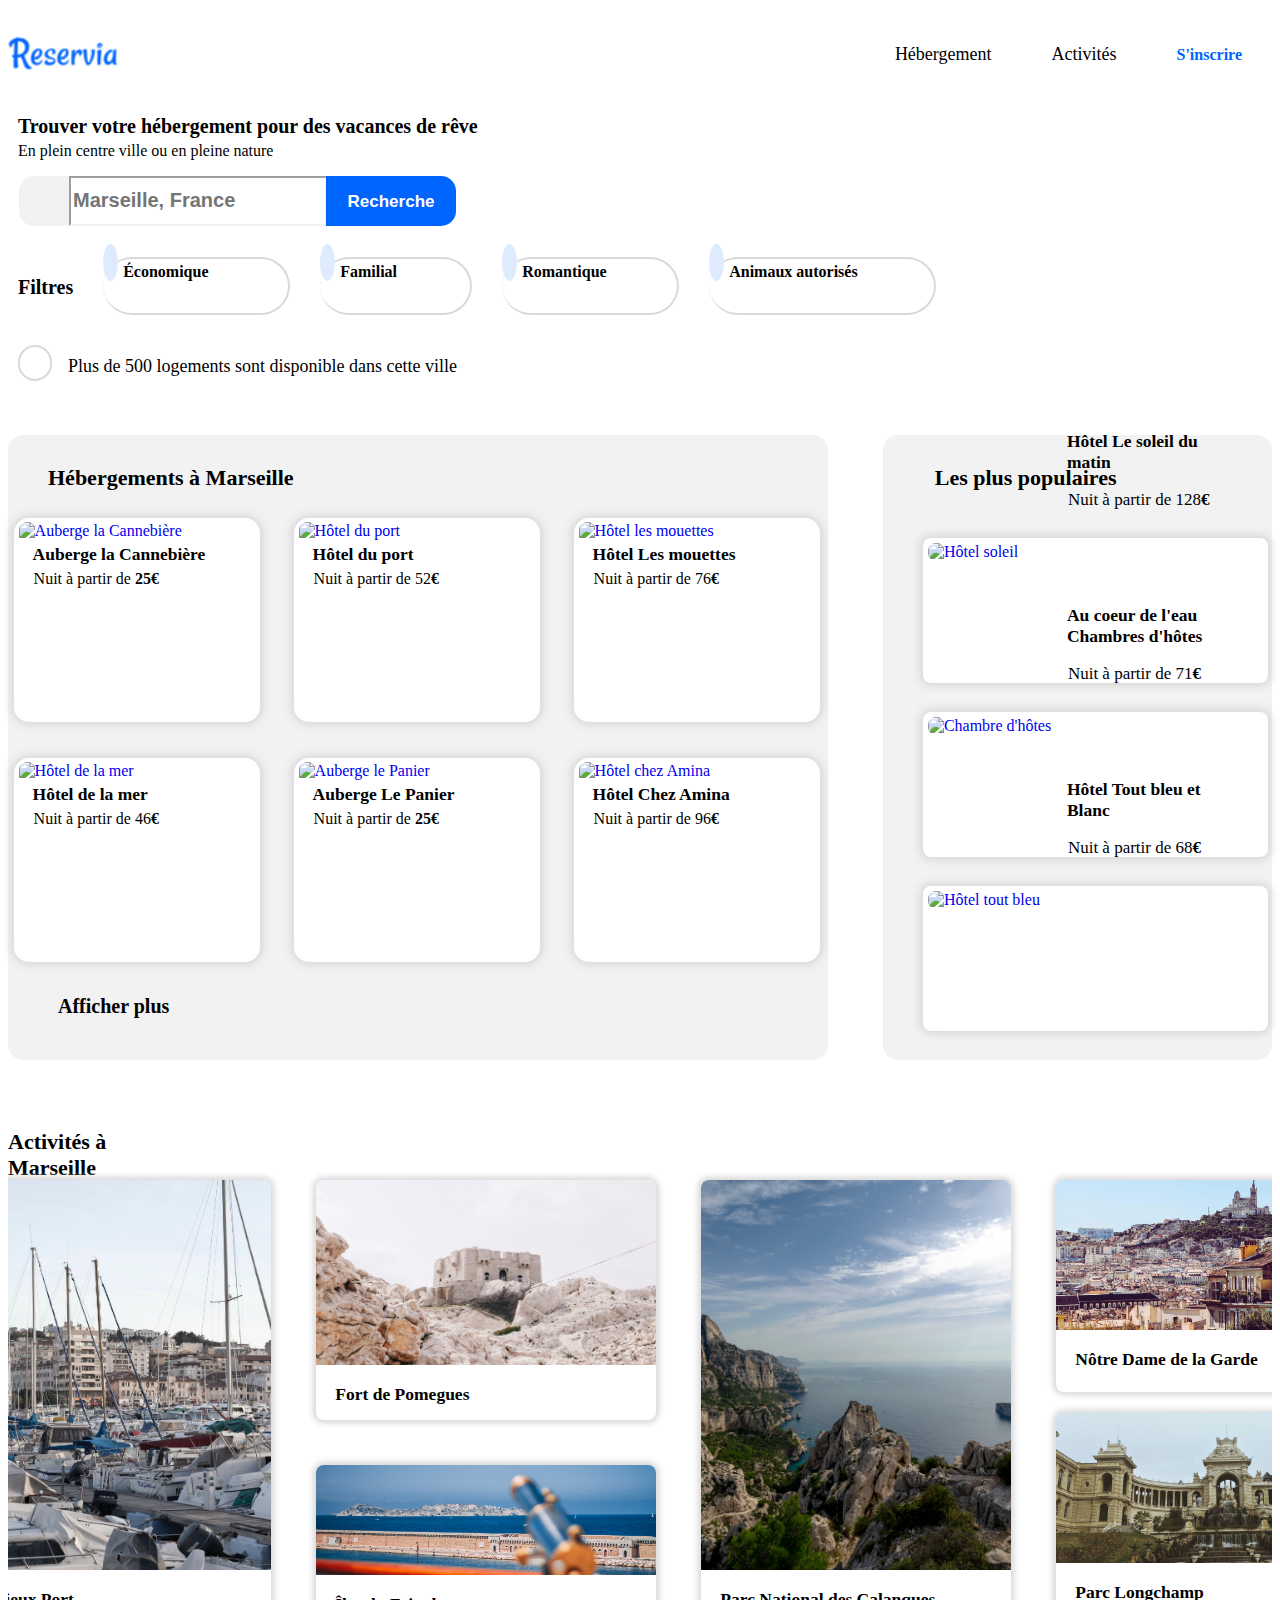
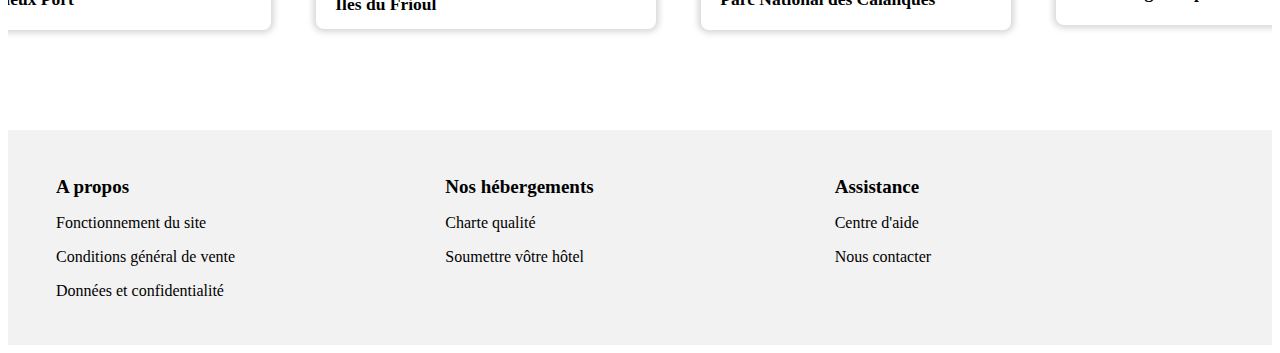
==== commit 65ad84b5: "Clean version" ====
--- a/index.html
+++ b/index.html
@@ -72,22 +72,26 @@
 
         <h2 id="nav-hebe">Hébergements à Marseille</h2>
 
-        <div class="accomodation-location">
-          <article class="marseille">
-            <img src="images/hebergement/aubergelacannebiere.jpg" alt="Auberge la Cannebière" class="image-marseille" />
-            <h3>Auberge la Cannebière</h3>
-            <div class="block-star">
-              <p>Nuit à partir de <strong>25€</strong></p>
-              <div class="star">
-                <i class="fas fa-star blue-star"></i>
-                <i class="fas fa-star blue-star"></i>
-                <i class="fas fa-star blue-star"></i>
-                <i class="fas fa-star blue-star"></i>
-                <i class="fas fa-star white-star"></i>
-              </div>
-            </div>
-          </article>
-
+        <a class="accomodation-link" href="#">
+          <div class="accomodation-location">
+            <article class="marseille">
+              <img src="images/hebergement/aubergelacannebiere.jpg" alt="Auberge la Cannebière"
+                class="image-marseille" />
+              <h3>Auberge la Cannebière</h3>
+              <div class="block-star">
+                <p>Nuit à partir de <strong>25€</strong></p>
+                <div class="star">
+                  <i class="fas fa-star blue-star"></i>
+                  <i class="fas fa-star blue-star"></i>
+                  <i class="fas fa-star blue-star"></i>
+                  <i class="fas fa-star blue-star"></i>
+                  <i class="fas fa-star white-star"></i>
+                </div>
+              </div>
+            </article>
+        </a>
+
+        <a class="accomodation-link" href="#">
           <article class="marseille">
 
             <img src="images/hebergement/hoteldelamer.jpg" alt="Hôtel de la mer" class="image-marseille" />
@@ -103,7 +107,9 @@
               </div>
             </div>
           </article>
-
+        </a>
+
+        <a class="accomodation-link" href="#">
           <article class="marseille">
 
             <img src="images/hebergement/hotelduport.jpg" alt="Hôtel du port" class="image-marseille" />
@@ -119,7 +125,9 @@
               </div>
             </div>
           </article>
-
+        </a>
+
+        <a class="accomodation-link" href="#">
           <article class="marseille">
 
             <img src="images/hebergement/aubergelepanier.jpg" alt="Auberge le Panier" class="image-marseille" />
@@ -135,7 +143,9 @@
               </div>
             </div>
           </article>
-
+        </a>
+
+        <a class="accomodation-link" href="#">
           <article class="marseille">
 
             <img src="images/hebergement/hotellesmouettes.jpg" alt="Hôtel les mouettes" class="image-marseille" />
@@ -151,7 +161,9 @@
               </div>
             </div>
           </article>
-
+        </a>
+
+        <a class="accomodation-link" href="#">
           <article class="marseille">
 
             <img src="images/hebergement/hotelchezamina.jpg" alt="Hôtel chez Amina" class="image-marseille" />
@@ -167,17 +179,19 @@
               </div>
             </div>
           </article>
-        </div>
-        <a class="show-more" href="#">Afficher plus</a>
-      </section>
-
-      <!--MOST POPULAR-->
-
-      <section class="container-most-popular">
-        <div class="title-popular">
-          <h2 class="h2-popular">Les plus populaires</h2>
-          <i class="fas fa-chart-line icon-popular"></i>
-        </div>
+        </a>
+    </div>
+    <a class="show-more" href="#">Afficher plus</a>
+    </section>
+
+    <!--MOST POPULAR-->
+
+    <section class="container-most-popular">
+      <div class="title-popular">
+        <h2 class="h2-popular">Les plus populaires</h2>
+        <i class="fas fa-chart-line icon-popular"></i>
+      </div>
+      <a class="popular-link" href="#">
         <article class="popular-location">
 
           <img src="images/popular/hotelsoleil.jpg" alt="Hôtel soleil" class="image-popular" />
@@ -193,7 +207,10 @@
             </div>
           </div>
         </article>
-
+      </a>
+
+
+      <a class="popular-link" href="#">
         <article class="popular-location">
 
           <img src="images/popular/chambredhote.jpg" alt="Chambre d'hôtes" class="image-popular" />
@@ -209,7 +226,9 @@
             </div>
           </div>
         </article>
-
+      </a>
+
+      <a class="popular-link" href="#">
         <article class="popular-location">
 
           <img src="images/popular/hoteltoutbleu.jpg" alt="Hôtel tout bleu" class="image-popular" />
@@ -225,40 +244,48 @@
             </div>
           </div>
         </article>
-      </section>
+      </a>
+    </section>
+  </div>
+  <!--ACTIVITIES-->
+  <section class="container-activities">
+
+    <div class="title-activities">
+      <h2><a id="nav-act">Activités à Marseille</a></h2>
     </div>
-    <!--ACTIVITIES-->
-    <section class="container-activities">
-
-      <div class="title-activities">
-        <h2><a id="nav-act">Activités à Marseille</a></h2>
-      </div>
-      <div class="activities">
-
-
+    <div class="activities">
+
+
+      <a class="activities-link" href="#">
         <article class="act-port mobile-act">
 
           <img src="images/activities/vieuxport.jpg" alt="vieux port" class="image-port  mobile-img-act" />
           <h3 class="title-act">Vieux Port</h3>
 
         </article>
-
-        <div class="actcol1">
+      </a>
+
+      <div class="actcol1">
+        <a class="activities-link" href="#">
           <article class="act-fort mobile-act">
 
             <img src="images/activities/fortdepomegues.jpg" alt="Fort de pomegues" class="image-fort  mobile-img-act" />
             <h3 class="title-act">Fort de Pomegues</h3>
 
           </article>
-
+        </a>
+
+        <a class="activities-link" href="#">
           <article class="act-frioul mobile-act">
 
             <img src="images/activities/ilefrioul.jpg" alt="Îles du Frioul" class="image-frioul  mobile-img-act" />
             <h3 class="title-act">Îles du Frioul</h3>
 
           </article>
-        </div>
-
+        </a>
+      </div>
+
+      <a class="activities-link" href="#">
         <article class="act-national mobile-act">
 
           <img src="images/activities/parcnational.jpg" alt="Parc national des Calanques"
@@ -266,8 +293,10 @@
           <h3 class="title-act">Parc National des Calanques</h3>
 
         </article>
-
-
+      </a>
+
+
+      <a class="activities-link" href="#">
         <article class="act-notredame mobile-act">
 
           <img src="images/activities/notredame.jpg" alt="Nôtre dame de la Garde"
@@ -275,15 +304,18 @@
           <h3 class="title-act">Nôtre Dame de la Garde</h3>
 
         </article>
-
+      </a>
+
+      <a class="activities-link" href="#">
         <article class="act-longchamp mobile-act">
 
           <img src="images/activities/parclongchamp.jpg" alt="Parc Longchamp" class="image-longchamp  mobile-img-act" />
           <h3 class="title-act">Parc Longchamp</h3>
 
         </article>
-      </div>
-    </section>
+      </a>
+    </div>
+  </section>
   </div>
   <!--FOOTER-->
   <footer>
--- a/styles/styles.css
+++ b/styles/styles.css
@@ -8,7 +8,7 @@
 }
 
 body {
-	font-family: 'raleway-variable', 'sans-sherif';
+	font-family: 'raleway-variable','raleway-medium','sans-sherif';
 }
 
 h1 {
@@ -200,15 +200,15 @@
 }
 /*INFOMATION ICON*/
 .buble-info{
-	width: 40px;
-	line-height:40px;
+	width: 30px;
+	line-height:30px;
 	border: 2px solid #d9d9d9;
 	border-radius: 30px;
 }
 .info {
 	color: #0065fc;
 	font-size: 20px;
-	padding: 0px 16px;
+	padding: 0px 11px;
 }
 .info-text {
 	font-size: 18px;
@@ -258,6 +258,9 @@
 	margin-left: 40px;
 	margin-top: 30px;
 }
+.accomodation-link{
+	text-decoration: none;
+}
 .marseille {
 	width: 246px;
 	height: 204px;
@@ -277,6 +280,7 @@
 .block-star {
 	margin-left: 20px;
 	margin-top: -11px;
+	color: black;
 }
 .star {
 	margin-top: -15px;
@@ -310,6 +314,9 @@
 }
 .icon-popular {
 	font-size: 25px;
+}
+.popular-link{
+	text-decoration: none;
 }
 
 .popular-location {
@@ -338,6 +345,7 @@
 .text-popular {
 	font-size: 17px;
 	margin-left: 145px;
+	color: black;
 }
 /*..........ACTIVITIES..........*/
 
@@ -358,6 +366,9 @@
 }
 .title-act {
 	margin-top: 15px;
+}
+.activities-link{
+	text-decoration: none;
 }
 .act-port {
 	width: 297px;
@@ -496,9 +507,10 @@
 		background-color: white;
 	}
 	.accomodation-location {
+		width: 0px;
 		height: 1350px;
 		margin-top: 120px;
-		margin-left: -150px;
+		margin-left: -190px;
 	}
 	.marseille {
 		width: 540px;
@@ -684,6 +696,10 @@
 	/*ACCOMODATION*/
 	.container-accomodation {
 		width: 375px;
+		
+	}
+	.accomodation-location{
+		margin-left: -270px;
 	}
 	.marseille {
 		width: 335px;
@@ -692,9 +708,6 @@
 	}
 	.image-marseille {
 		width: 325px;
-	}
-	#nav-hebe{
-		width: 100%;
 	}
 	/*ACTIVITIES*/
 	#nav-act{
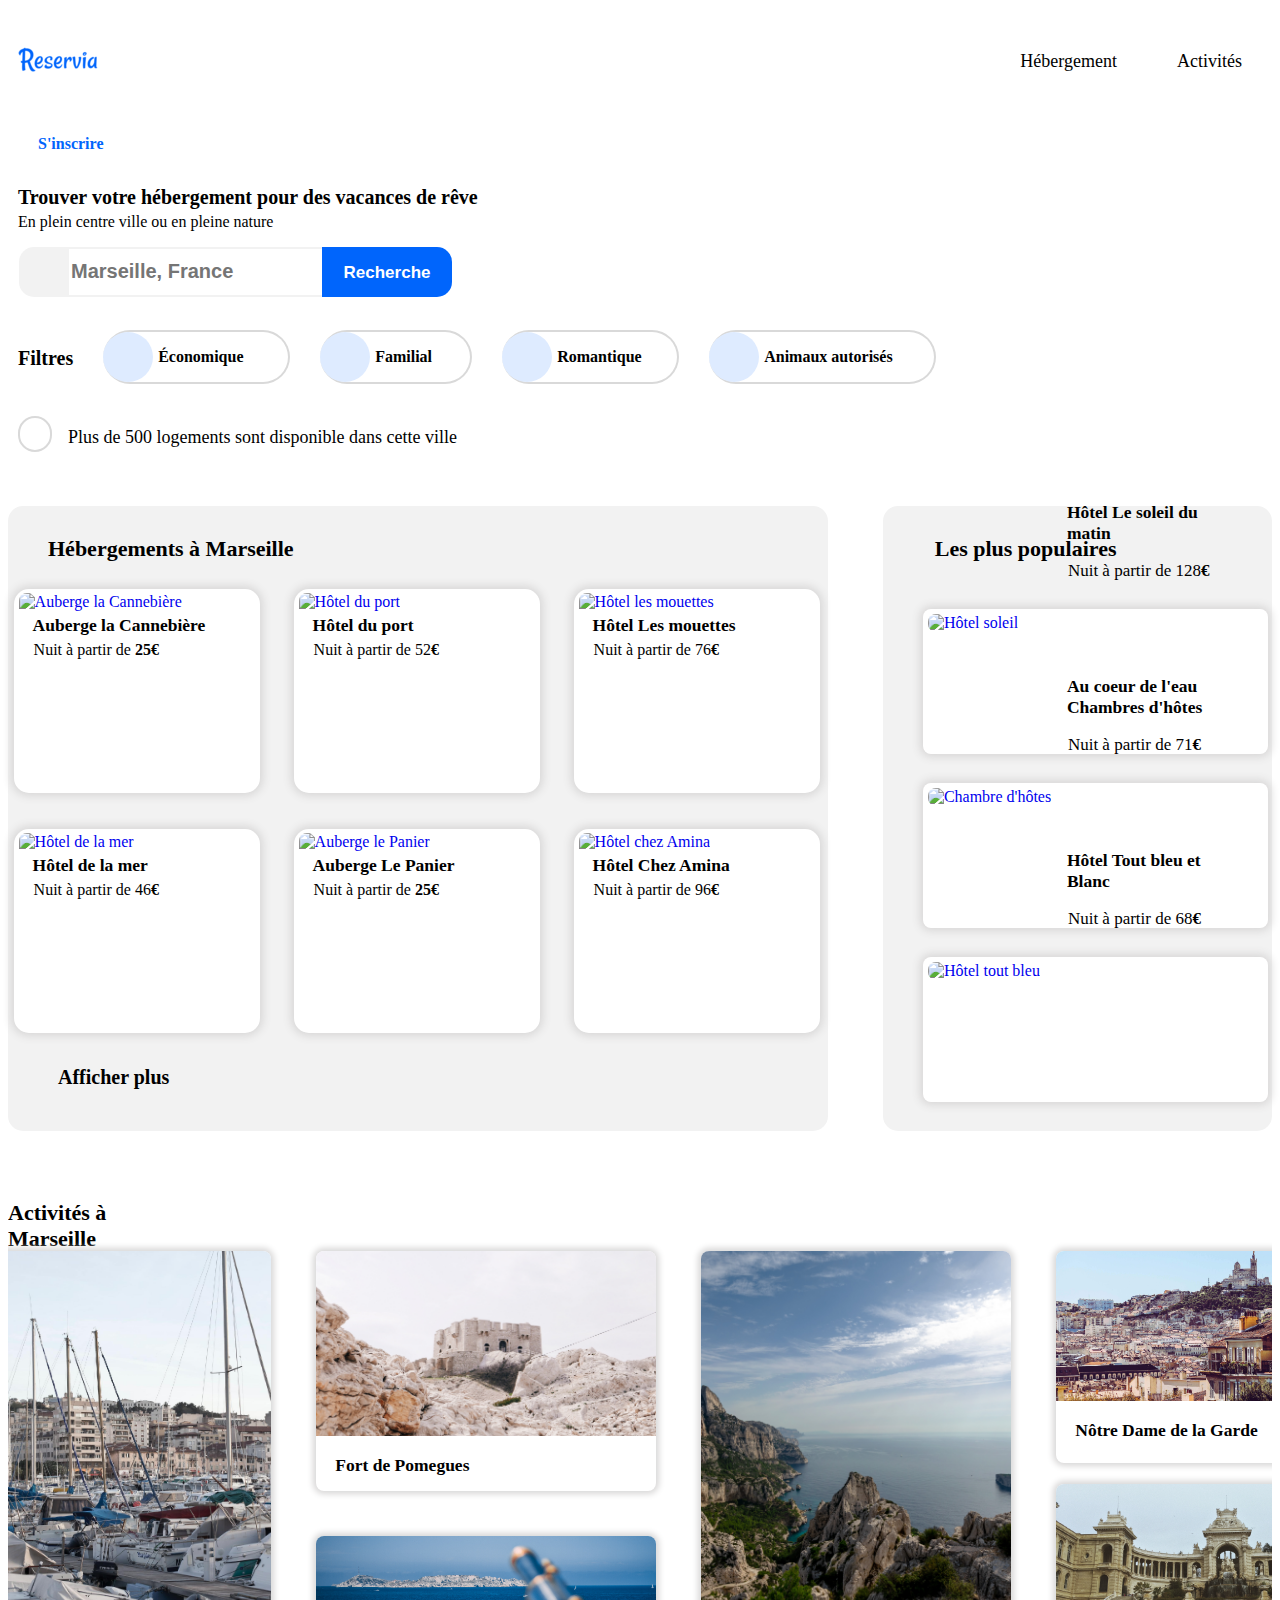
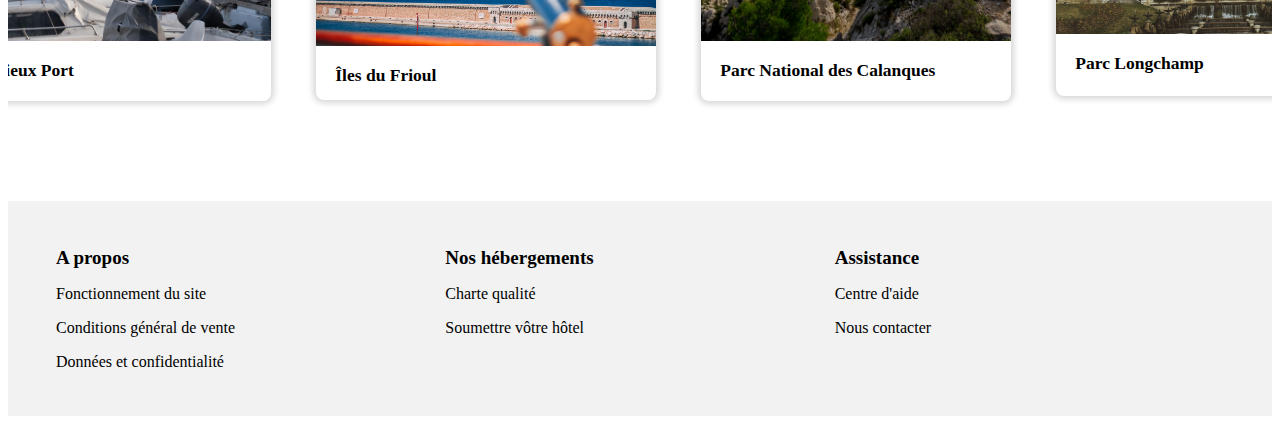
==== commit 439db764: "Modified files" ====
--- a/index.html
+++ b/index.html
@@ -6,7 +6,7 @@
   <title>Réservia,réserver vos plus belles vacances</title>
   <meta name="viewport" content="width=device-width, initial-scale=1.0">
   <link rel="stylesheet" href="styles/styles.css" />
-  <script src="https://kit.fontawesome.com/79e3608237.js" crossorigin="anonymous"></script>
+  <script src="https://kit.fontawesome.com/1f38525ba3.js" crossorigin="anonymous"></script>
 </head>
 
 <body>
@@ -14,16 +14,16 @@
   <div class="contents-header-sections">
     <header class="header-content">
       <!--MENU-NAV-->
-      <div class="nav-menu">
-        <a href="index.html"><img src="logo/Reservia@3x.png" alt="logo reservia" class="logo-reservia" /></a>
-        <nav>
-          <ul>
-            <li><a href="#nav-hebe">Hébergement</a></li>
-            <li><a href="#nav-act">Activités</a></li>
-          </ul>
-          <a href="#" class="inscription">S'inscrire</a>
-        </nav>
-      </div>
+      <nav class="nav-menu">
+        <div class="logo-content">
+          <a href="index.html"><img src="logo/Reservia@3x.png" alt="logo reservia" class="logo-reservia" /></a>
+        </div>
+        <ul>
+          <li><a href="#nav-hebe">Hébergement</a></li>
+          <li><a href="#nav-act">Activités</a></li>
+        </ul>
+        <a href="#" class="inscription">S'inscrire</a>
+      </nav>
       <!--HEADER-FILTER-SEARCH-->
       <div class="content-header">
         <h1>Trouver votre hébergement pour des vacances de rêve</h1>
@@ -39,21 +39,23 @@
         <!--FILTERS-->
         <div class="filter">
           <h6>Filtres</h6>
-          <div class="categories eco">
-            <i class="fas fa-money-bill-wave icons"></i>
-            <a href="#" class="a-filter">Économique</a>
-          </div>
-          <div class="categories fami">
-            <i class="fas fa-child icons"></i>
-            <a href="#" class="a-filter">Familial</a>
-          </div>
-          <div class="categories roman">
-            <i class="fas fa-heart icons"></i>
-            <a href="#" class="a-filter">Romantique</a>
-          </div>
-          <div class="categories animal">
-            <i class="fas fa-dog icons"></i>
-            <a href="#" class="a-filter">Animaux autorisés</a>
+          <div class="filter-buble">
+            <div class="filter-categories economique">
+              <i class="fas fa-money-bill-wave filter-icons"></i>
+              <a href="#" class="filter-link">Économique</a>
+            </div>
+            <div class="filter-categories familly">
+              <i class="fas fa-child filter-icons"></i>
+              <a href="#" class="filter-link">Familial</a>
+            </div>
+            <div class="filter-categories romantique">
+              <i class="fas fa-heart filter-icons"></i>
+              <a href="#" class="filter-link">Romantique</a>
+            </div>
+            <div class="filter-categories animal">
+              <i class="fas fa-dog filter-icons"></i>
+              <a href="#" class="filter-link">Animaux autorisés</a>
+            </div>
           </div>
         </div>
         <div class="buble-info">
--- a/styles/styles.css
+++ b/styles/styles.css
@@ -8,7 +8,7 @@
 }
 
 body {
-	font-family: 'raleway-variable','raleway-medium','sans-sherif';
+	font-family: 'raleway-variable', 'raleway-medium', 'sans-sherif';
 }
 
 h1 {
@@ -31,7 +31,7 @@
 	font-size: 20px;
 	margin-top: 50px;
 }
-img{
+img {
 	object-fit: cover;
 }
 .contents-header-sections {
@@ -48,10 +48,6 @@
 	align-content: flex-start;
 }
 /*NAVIGATION MENU*/
-
-.logo-reservia {
-	width: 110px;
-}
 .nav-menu {
 	display: flex;
 	justify-content: space-between;
@@ -59,37 +55,39 @@
 	width: 1400px;
 	flex-wrap: wrap;
 }
-nav {
-	display: flex;
+.logo-content {
+	flex-grow: 0;
+    padding-left: 10px;
+    order: 0;
 }
 nav ul {
 	list-style-type: none;
 	display: flex;
+	order: 1;
+	padding-left: 850px;
 }
 nav li {
 	font-size: 18px;
-	padding: 0px 30px;
-	margin-top: 20px;
+	padding: 27px 30px;
 }
 .inscription {
 	color: #0065fc;
 	font-weight: bold;
-	padding: 38px 30px;
+	padding: 20px 30px;
 	align-self: center;
-}
-
+	order: 2;
+}
 nav a {
 	text-decoration: none;
 	color: black;
 }
-nav a:hover
-{
+nav a:hover {
 	color: #0065fc;
 }
 nav li:hover {
 	border-top: 2px solid #0065fc;
 	padding-top: 40px;
-	margin-top: -22px;
+	margin-top: -15px;
 }
 /*HEADER-FILTER-SEARCH*/
 
@@ -110,7 +108,6 @@
 .left-search-button {
 	width: 50px;
 	height: 50px;
-	line-height: 50px;
 	margin-left: 1px;
 	border-top-left-radius: 15px;
 	border-bottom-left-radius: 15px;
@@ -129,6 +126,9 @@
 	color: black;
 	font-size: 20px;
 	font-weight: bold;
+	border: none;
+	border-top: 2px solid #f2f2f2;
+	border-bottom: 2px solid #f2f2f2;
 }
 button {
 	margin-left: -1px;
@@ -156,52 +156,56 @@
 	justify-content: flex-start;
 	align-items: center;
 }
-.categories {
-	border: 2px solid #d9d9d9;
-	border-radius: 30px;
-	height: 54px;
-	border-left: none;
-	margin-left: 30px;
-}
-.icons {
-	color: #0065fc;
-	background-color: #deebff;
-	border-radius: 50%;
-	padding-left: 15px;
-	padding-top: 15px;
-	width: 40px;
-	height: 40px;
-	font-size: 20px;
-}
-.a-filter {
+.filter-buble {
+	display: flex;
+}
+.filter-categories {
+  display: flex;
+  align-items: center;
+  margin-left: 30px;
+  border: 2px solid #d9d9d9;
+  border-radius: 30px;
+  height: 50px;
+  border-left: none;
+}
+.filter-icons {
+  background-color: #deebff;
+  height: 50px;
+  width: 50px;
+  border-radius: 50%;
+  text-align: center;
+  line-height: 45px;
+  color: #0065FC;
+  font-size: 20px;
+}
+.filter-link {
 	text-decoration: none;
 	color: #000;
 	padding-left: 5px;
 	font-weight: bold;
 	font-size: 16px;
 }
-.eco {
+.economique {
 	width: 185px;
 }
-.fami {
+.familly {
 	width: 150px;
 }
-.roman {
+.romantique {
 	width: 175px;
 }
 .animal {
 	width: 225px;
 }
-.categories:hover {
+.filter-categories:hover {
 	border: 2px solid black;
-}
-.icons:hover {
-	background-color: black;
-}
+	background-color: #deebff;
+}
+
 /*INFOMATION ICON*/
-.buble-info{
+.buble-info {
 	width: 30px;
-	line-height:30px;
+	line-height: 30px;
 	border: 2px solid #d9d9d9;
 	border-radius: 30px;
 }
@@ -258,7 +262,7 @@
 	margin-left: 40px;
 	margin-top: 30px;
 }
-.accomodation-link{
+.accomodation-link {
 	text-decoration: none;
 }
 .marseille {
@@ -315,7 +319,7 @@
 .icon-popular {
 	font-size: 25px;
 }
-.popular-link{
+.popular-link {
 	text-decoration: none;
 }
 
@@ -327,10 +331,9 @@
 	background-color: white;
 	margin-left: 40px;
 	margin-top: -30px;
-} 
+}
 .popular-rental-title {
-
-    padding-left: 140px;
+	padding-left: 140px;
 	margin-top: -130px;
 }
 
@@ -367,7 +370,7 @@
 .title-act {
 	margin-top: 15px;
 }
-.activities-link{
+.activities-link {
 	text-decoration: none;
 }
 .act-port {
@@ -483,14 +486,17 @@
 	}
 
 	/*HEADER*/
-	.filter {
-		flex-flow: row wrap;
-	}
-	.categories {
+	nav ul{
+		padding-left: 210px;
+	}
+	.filter-buble {
+		flex-wrap: wrap;
+	}
+	.buble-info {
+		margin-top: 20px;
+	}
+	.animal {
 		margin-top: 10px;
-	}
-	.buble-info{
-		margin-top: 20px;
 	}
 	/*SECTIONS*/
 	.section-up {
@@ -498,7 +504,7 @@
 		flex-flow: column-reverse wrap;
 	}
 	/*ACCOMODATION*/
-	.title-popular{
+	.title-popular {
 		justify-content: space-between;
 	}
 	.container-accomodation {
@@ -520,7 +526,7 @@
 		width: 530px;
 		height: 115px;
 	}
-	.popular-rental-title{
+	.popular-rental-title {
 		margin-left: 150px;
 	}
 	.show-more {
@@ -596,7 +602,7 @@
 /*RESPONSIVE MOBILE*/
 
 @media screen and (max-width: 375px) {
-	body{
+	body {
 		margin-left: 0px;
 	}
 	/*HEADER*/
@@ -604,27 +610,33 @@
 		width: 350px;
 	}
 	/*NAVIGATION-HEADER*/
+
 	.nav-menu {
 		width: 100%;
 	}
+	.logo-content{
+        flex-grow: 0;
+        padding-left: 10px;
+        order: 0;
+	}
 	nav ul {
-		margin-left: -60px;
+		order: 2;
+		padding-left: 0px;
 	}
 	nav li {
 		border-bottom: 2px solid #f2f2f2;
 		padding-bottom: 20px;
 		padding-left: 50px;
-		padding-right: 50px;
+		padding-right: 40px;
 	}
 	.inscription {
-		margin-top: -150px;
-		margin-left: -130px;
+         order: 1;
 	}
 	nav li:hover {
 		border-bottom: 2px solid #0065fc;
 		border-top: none;
 		padding-bottom: 20px;
-		margin-top: -20px;
+		margin-top: -13px;
 	}
 	/*HEADER-CONTENT*/
 	.search-button {
@@ -647,14 +659,13 @@
 		position: absolute;
 		margin-left: -82px;
 	}
-	.eco {
-		margin-top: 150px;
-		margin-left: -30px;
-	}
-	.buble-info{
+	.filter-categories {
+		margin-top: 10px;
+	}
+	.buble-info {
 		margin-top: 20px;
 	}
-	.info-text{
+	.info-text {
 		margin-top: -40px;
 	}
 	.section-up {
@@ -682,8 +693,11 @@
 		margin-top: 5px;
 		margin-left: 5px;
 	}
-	.popular-rental-title{
+	.popular-rental-title {
 		margin-left: 0px;
+	}
+	.icon-popular{
+		padding-right: 15px;
 	}
 
 	.h2-popular {
@@ -696,9 +710,8 @@
 	/*ACCOMODATION*/
 	.container-accomodation {
 		width: 375px;
-		
-	}
-	.accomodation-location{
+	}
+	.accomodation-location {
 		margin-left: -270px;
 	}
 	.marseille {
@@ -710,7 +723,7 @@
 		width: 325px;
 	}
 	/*ACTIVITIES*/
-	#nav-act{
+	#nav-act {
 		margin-left: 10px;
 	}
 	.container-activities {
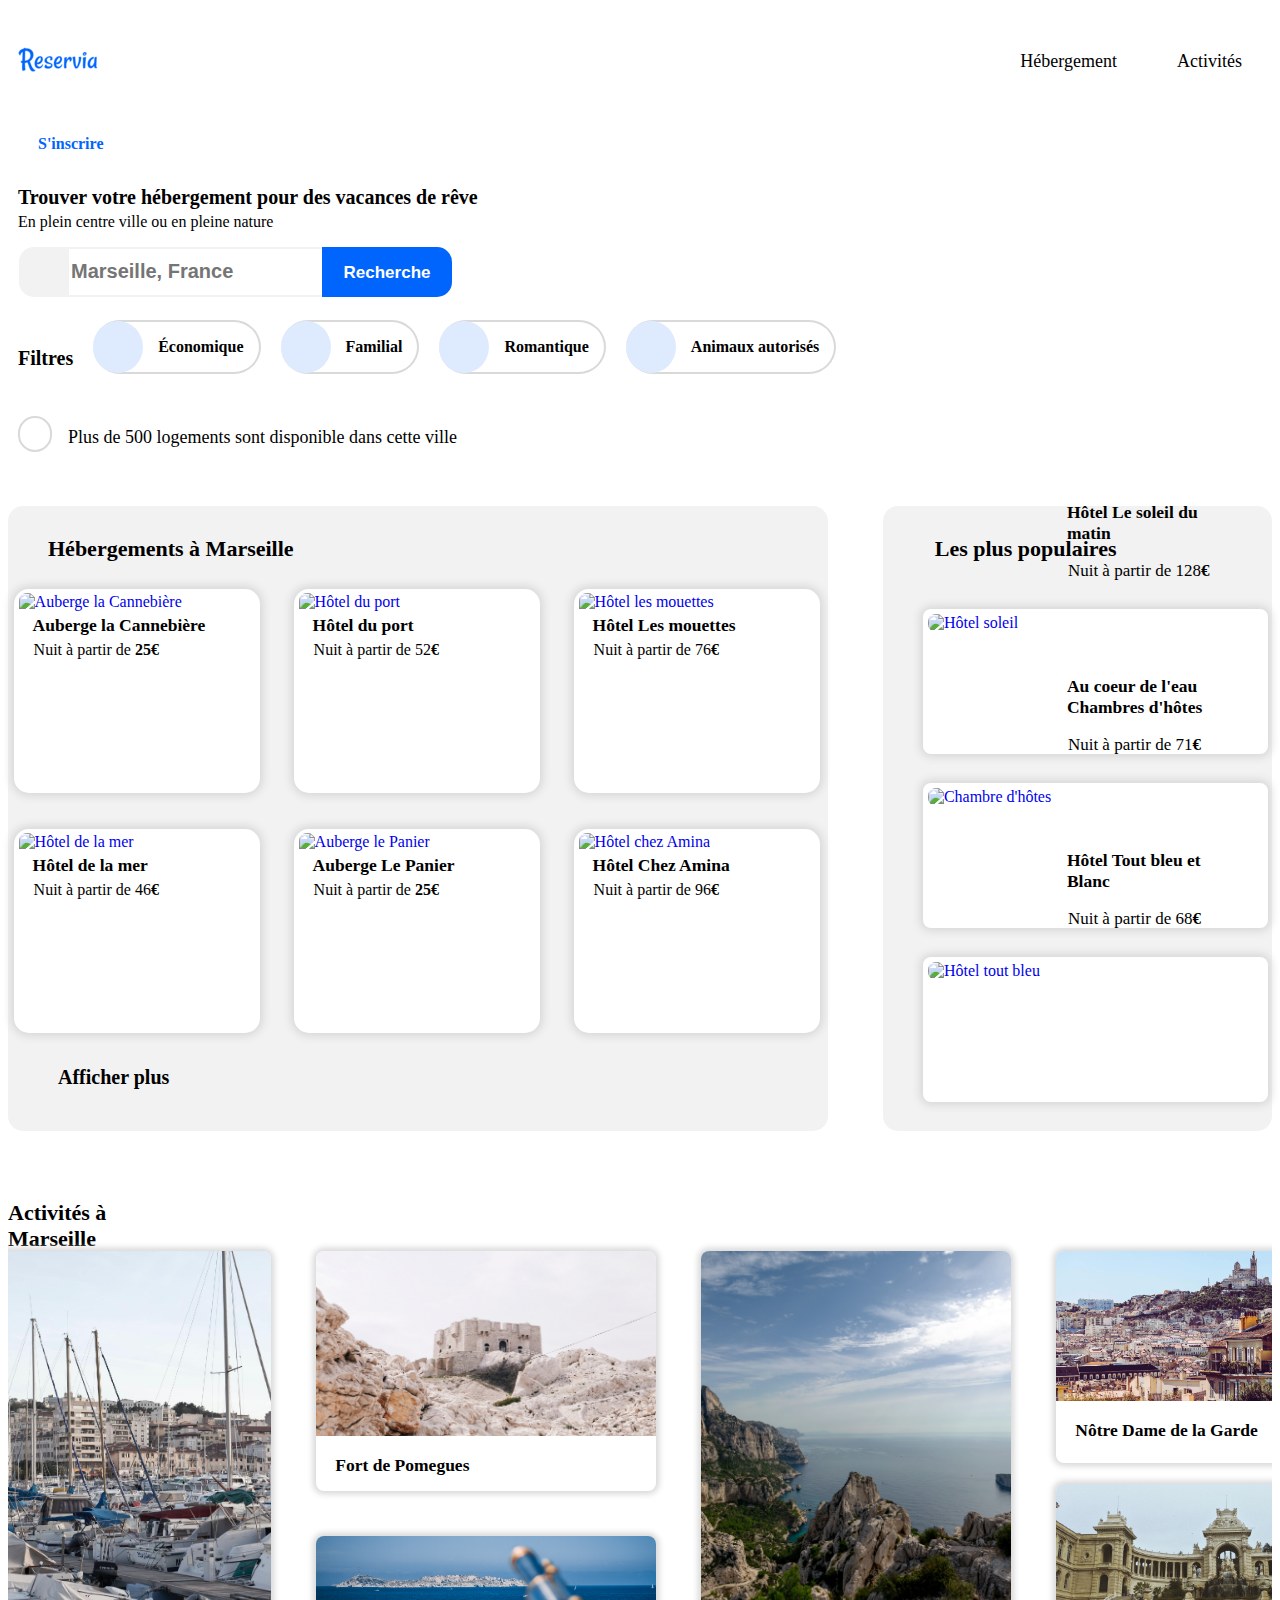
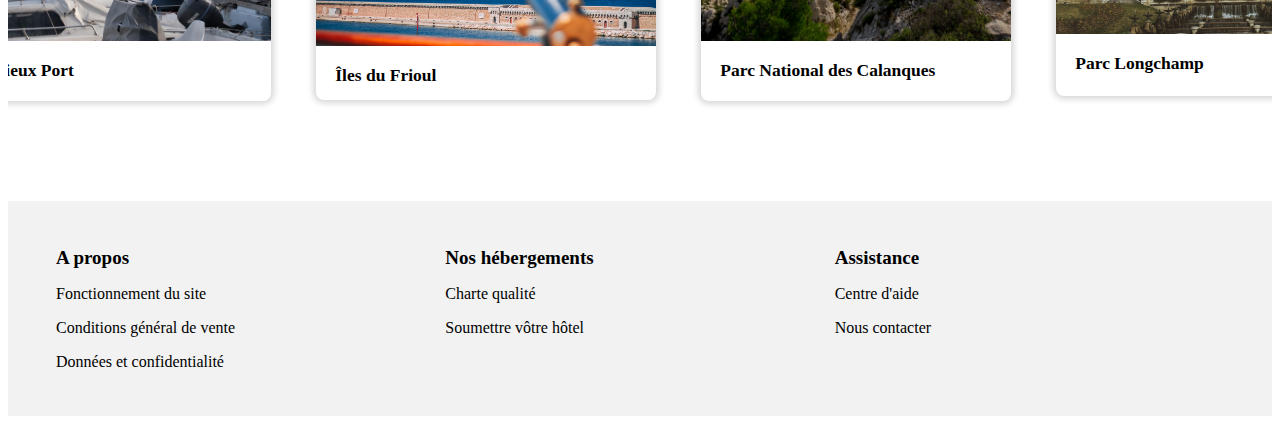
==== commit 38336e20: "Modified files" ====
--- a/index.html
+++ b/index.html
@@ -40,24 +40,33 @@
         <div class="filter">
           <h6>Filtres</h6>
           <div class="filter-buble">
-            <div class="filter-categories economique">
-              <i class="fas fa-money-bill-wave filter-icons"></i>
+            <div class="filter-categories">
+              <div class="buble-icon">
+                <i class="fas fa-money-bill-wave icon icons-eco"></i>
+              </div>
               <a href="#" class="filter-link">Économique</a>
             </div>
-            <div class="filter-categories familly">
-              <i class="fas fa-child filter-icons"></i>
+            <div class="filter-categories">
+              <div class="buble-icon">
+                <i class="fas fa-child icon icons-familly"></i>
+              </div>
               <a href="#" class="filter-link">Familial</a>
             </div>
-            <div class="filter-categories romantique">
-              <i class="fas fa-heart filter-icons"></i>
+            <div class="filter-categories">
+              <div class="buble-icon">
+                <i class="fas fa-heart icon icons-romantique"></i>
+              </div>
               <a href="#" class="filter-link">Romantique</a>
             </div>
-            <div class="filter-categories animal">
-              <i class="fas fa-dog filter-icons"></i>
+            <div class="filter-categories">
+              <div class="buble-icon">
+                <i class="fas fa-dog icon icons-animal"></i>
+              </div>
               <a href="#" class="filter-link">Animaux autorisés</a>
             </div>
           </div>
         </div>
+
         <div class="buble-info">
           <i class="fas fa-info info"></i>
         </div>
--- a/styles/styles.css
+++ b/styles/styles.css
@@ -14,6 +14,7 @@
 h1 {
 	font-size: 20px;
 }
+
 h2 {
 	font-size: 22px;
 	color: black;
@@ -27,13 +28,16 @@
 	margin: 4px;
 	padding-left: 15px;
 }
+
 h6 {
 	font-size: 20px;
 	margin-top: 50px;
 }
+
 img {
 	object-fit: cover;
 }
+
 .contents-header-sections {
 	max-width: 1450px;
 	margin: 0 auto;
@@ -47,7 +51,9 @@
 	justify-content: space-between;
 	align-content: flex-start;
 }
+
 /*NAVIGATION MENU*/
+
 .nav-menu {
 	display: flex;
 	justify-content: space-between;
@@ -55,21 +61,26 @@
 	width: 1400px;
 	flex-wrap: wrap;
 }
+
 .logo-content {
 	flex-grow: 0;
-    padding-left: 10px;
-    order: 0;
-}
+	padding-left: 10px;
+	order: 0;
+}
+
 nav ul {
 	list-style-type: none;
 	display: flex;
 	order: 1;
-	padding-left: 850px;
-}
+	justify-content: flex-end;
+	margin-left: 51rem;
+}
+
 nav li {
 	font-size: 18px;
 	padding: 27px 30px;
 }
+
 .inscription {
 	color: #0065fc;
 	font-weight: bold;
@@ -77,27 +88,34 @@
 	align-self: center;
 	order: 2;
 }
+
 nav a {
 	text-decoration: none;
 	color: black;
 }
+
 nav a:hover {
 	color: #0065fc;
 }
+
 nav li:hover {
 	border-top: 2px solid #0065fc;
 	padding-top: 40px;
 	margin-top: -15px;
 }
+
 /*HEADER-FILTER-SEARCH*/
 
 .subtitle {
 	margin-top: -10px;
 }
+
 .content-header {
 	margin-left: 10px;
 }
+
 /*SEARCH-BUTTON*/
+
 .search-button {
 	display: flex;
 	flex-flow: row wrap;
@@ -113,6 +131,7 @@
 	border-bottom-left-radius: 15px;
 	background-color: #f2f2f2;
 }
+
 .icone-left-seach {
 	color: black;
 	font-size: 20px;
@@ -120,6 +139,7 @@
 	margin-left: 15px;
 	margin-top: 15px;
 }
+
 .input-search-button {
 	border-color: #f2f2f2;
 	width: 250px;
@@ -130,6 +150,7 @@
 	border-top: 2px solid #f2f2f2;
 	border-bottom: 2px solid #f2f2f2;
 }
+
 button {
 	margin-left: -1px;
 	width: 130px;
@@ -148,6 +169,7 @@
 .search-icon {
 	color: #0065fc;
 }
+
 /*FILTER*/
 
 .filter {
@@ -156,64 +178,78 @@
 	justify-content: flex-start;
 	align-items: center;
 }
+
 .filter-buble {
 	display: flex;
 }
+
 .filter-categories {
-  display: flex;
-  align-items: center;
-  margin-left: 30px;
-  border: 2px solid #d9d9d9;
-  border-radius: 30px;
-  height: 50px;
-  border-left: none;
-}
-.filter-icons {
-  background-color: #deebff;
-  height: 50px;
-  width: 50px;
-  border-radius: 50%;
-  text-align: center;
-  line-height: 45px;
-  color: #0065FC;
-  font-size: 20px;
-}
+	display: flex;
+	align-items: center;
+	margin-left: 20px;
+	margin-bottom: 20px;
+	border: 2px solid #d9d9d9;
+	border-radius: 30px;
+	height: 50px;
+	border-left: none;
+}
+
+.buble-icon {
+	background-color: #deebff;
+	width: 50px;
+	line-height: 50px;
+	border-radius: 50%;
+}
+
+.icon {
+	color: #0065fc;
+	font-size: 20px;
+}
+
+.icons-eco {
+	padding: 0px 12px;
+}
+
+.icons-familly {
+	padding: 0px 16px;
+}
+
+.icons-romantique {
+	padding: 0px 15px;
+}
+
+.icons-animal {
+	padding: 0px 14px;
+}
+
 .filter-link {
 	text-decoration: none;
 	color: #000;
-	padding-left: 5px;
+	margin-left: 15px;
+	margin-right: 15px;
 	font-weight: bold;
 	font-size: 16px;
 }
-.economique {
-	width: 185px;
-}
-.familly {
-	width: 150px;
-}
-.romantique {
-	width: 175px;
-}
-.animal {
-	width: 225px;
-}
+
 .filter-categories:hover {
-	border: 2px solid black;
 	background-color: #deebff;
 }
 
 /*INFOMATION ICON*/
+
 .buble-info {
 	width: 30px;
 	line-height: 30px;
 	border: 2px solid #d9d9d9;
 	border-radius: 30px;
 }
+
 .info {
 	color: #0065fc;
 	font-size: 20px;
 	padding: 0px 11px;
 }
+
 .info-text {
 	font-size: 18px;
 	margin-left: 50px;
@@ -228,16 +264,19 @@
 	margin-top: 40px;
 	gap: 55px;
 }
+
 .blue-star {
 	color: #0065fc;
 	font-size: 13px;
 	margin-right: -3px;
 }
+
 .white-star {
 	color: #f2f2f2;
 	font-size: 13px;
 	margin-right: -3px;
 }
+
 /*..........ACCOMODATION..........*/
 
 .container-accomodation {
@@ -247,6 +286,7 @@
 	background-color: #f2f2f2;
 	border-radius: 15px;
 }
+
 .accomodation-location {
 	width: 810px;
 	height: 450px;
@@ -258,13 +298,16 @@
 	margin-left: -280px;
 	gap: 30px;
 }
+
 #nav-hebe {
 	margin-left: 40px;
 	margin-top: 30px;
 }
+
 .accomodation-link {
 	text-decoration: none;
 }
+
 .marseille {
 	width: 246px;
 	height: 204px;
@@ -286,6 +329,7 @@
 	margin-top: -11px;
 	color: black;
 }
+
 .star {
 	margin-top: -15px;
 }
@@ -299,7 +343,9 @@
 	margin-top: 560px;
 	margin-left: 50px;
 }
+
 /*----- MOST POPULAR-----*/
+
 .container-most-popular {
 	width: 420px;
 	height: 625px;
@@ -309,16 +355,20 @@
 	background-color: #f2f2f2;
 	justify-content: space-around;
 }
+
 .h2-popular {
 	margin-top: -0px;
 }
+
 .title-popular {
 	display: flex;
 	justify-content: space-around;
 }
+
 .icon-popular {
 	font-size: 25px;
 }
+
 .popular-link {
 	text-decoration: none;
 }
@@ -332,6 +382,7 @@
 	margin-left: 40px;
 	margin-top: -30px;
 }
+
 .popular-rental-title {
 	padding-left: 140px;
 	margin-top: -130px;
@@ -350,6 +401,7 @@
 	margin-left: 145px;
 	color: black;
 }
+
 /*..........ACTIVITIES..........*/
 
 .container-activities {
@@ -360,6 +412,7 @@
 	margin-top: 50px;
 	margin-bottom: 20px;
 }
+
 .activities {
 	display: flex;
 	flex-flow: column wrap;
@@ -367,18 +420,22 @@
 	margin-top: 70px;
 	margin-left: -208px;
 }
+
 .title-act {
 	margin-top: 15px;
 }
+
 .activities-link {
 	text-decoration: none;
 }
+
 .act-port {
 	width: 297px;
 	height: 450px;
 	border-radius: 8px;
 	box-shadow: 0 0 6px 3px #d8d7d7;
 }
+
 .image-port {
 	width: 297px;
 	height: 390px;
@@ -392,11 +449,13 @@
 	box-shadow: 0 0 6px 3px #d8d7d7;
 	margin-left: 45px;
 }
+
 .image-fort {
 	width: 340px;
 	height: 185px;
 	border-radius: 8px 8px 0 0;
 }
+
 .act-frioul {
 	width: 340px;
 	height: 164px;
@@ -405,11 +464,13 @@
 	margin-left: 45px;
 	margin-top: 45px;
 }
+
 .image-frioul {
 	width: 340px;
 	height: 110px;
 	border-radius: 8px 8px 0 0;
 }
+
 .act-national {
 	width: 310px;
 	height: 450px;
@@ -417,11 +478,13 @@
 	box-shadow: 0 0 6px 3px #d8d7d7;
 	margin-left: 45px;
 }
+
 .image-national {
 	width: 310px;
 	height: 390px;
 	border-radius: 8px 8px 0 0;
 }
+
 .act-notredame {
 	width: 346px;
 	height: 212px;
@@ -429,6 +492,7 @@
 	box-shadow: 0 0 6px 3px #d8d7d7;
 	margin-left: 45px;
 }
+
 .image-notredame {
 	width: 346px;
 	height: 150px;
@@ -443,6 +507,7 @@
 	margin-left: 45px;
 	margin-bottom: 85px;
 }
+
 .image-longchamp {
 	width: 346px;
 	height: 150px;
@@ -450,20 +515,24 @@
 }
 
 /*..........FOOTER..........*/
+
 .footer-line {
 	background-color: #f2f2f2;
 	width: 100%;
 	height: 215px;
 }
+
 .footer-blocks {
 	max-width: 1450px;
 	margin: auto;
 	padding: 0 3rem;
 	display: flex;
 }
+
 .title-footer {
 	font-size: 19px;
 }
+
 .about,
 .hebe,
 .contact {
@@ -475,19 +544,20 @@
 	color: black;
 	text-decoration: none;
 }
+
 footer a:hover {
 	color: #0065fc;
 }
 
 /*RESPONSIVE TABLET*/
+
 @media only screen and (max-width: 1024px) {
 	#nav-hebe {
 		margin-left: 20px;
 	}
-
 	/*HEADER*/
-	nav ul{
-		padding-left: 210px;
+	nav ul {
+		margin-left: 11rem;
 	}
 	.filter-buble {
 		flex-wrap: wrap;
@@ -553,16 +623,13 @@
 	.text-popular {
 		margin-left: 290px;
 	}
-
 	/*ACTIVITIES*/
-
 	.container-activities {
 		height: 1500px;
 		display: flex;
 		justify-content: flex-start;
 		margin-top: 40px;
 	}
-
 	.activities {
 		display: flex;
 		flex-flow: column wrap;
@@ -599,6 +666,7 @@
 		padding: 30px 30px;
 	}
 }
+
 /*RESPONSIVE MOBILE*/
 
 @media screen and (max-width: 375px) {
@@ -610,18 +678,18 @@
 		width: 350px;
 	}
 	/*NAVIGATION-HEADER*/
-
 	.nav-menu {
 		width: 100%;
 	}
-	.logo-content{
-        flex-grow: 0;
-        padding-left: 10px;
-        order: 0;
+	.logo-content {
+		flex-grow: 0;
+		padding-left: 10px;
+		order: 0;
 	}
 	nav ul {
 		order: 2;
 		padding-left: 0px;
+		margin-left: 0px;
 	}
 	nav li {
 		border-bottom: 2px solid #f2f2f2;
@@ -630,7 +698,7 @@
 		padding-right: 40px;
 	}
 	.inscription {
-         order: 1;
+		order: 1;
 	}
 	nav li:hover {
 		border-bottom: 2px solid #0065fc;
@@ -671,7 +739,6 @@
 	.section-up {
 		width: 100%;
 	}
-	/*MIDDLE-SECTION*/
 	/*MOST-POPULAR*/
 	.container-most-popular {
 		background-color: #f2f2f2;
@@ -696,12 +763,11 @@
 	.popular-rental-title {
 		margin-left: 0px;
 	}
-	.icon-popular{
-		padding-right: 15px;
-	}
-
+	.title-popular {
+		justify-content: space-around;
+	}
 	.h2-popular {
-		margin-left: 10px;
+		padding-right: 70px;
 	}
 	.text-popular {
 		margin-left: 140px;
